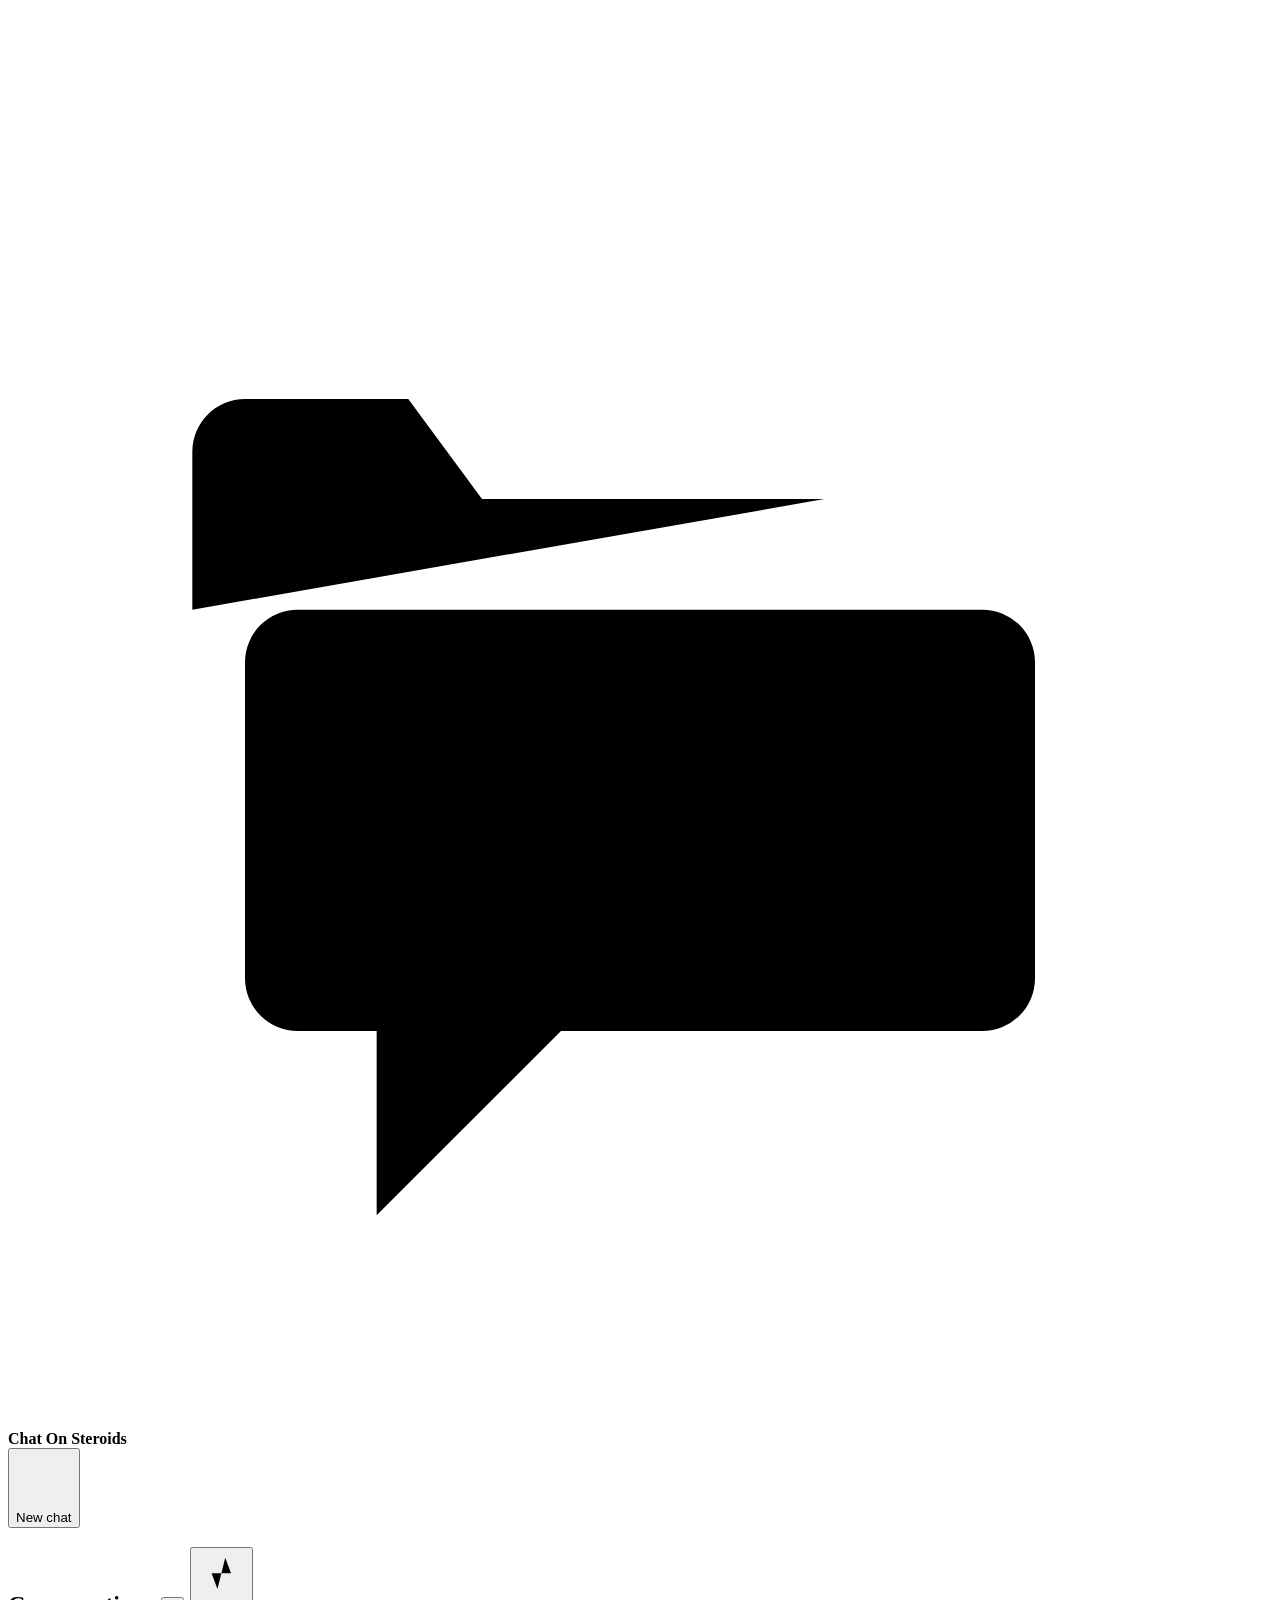
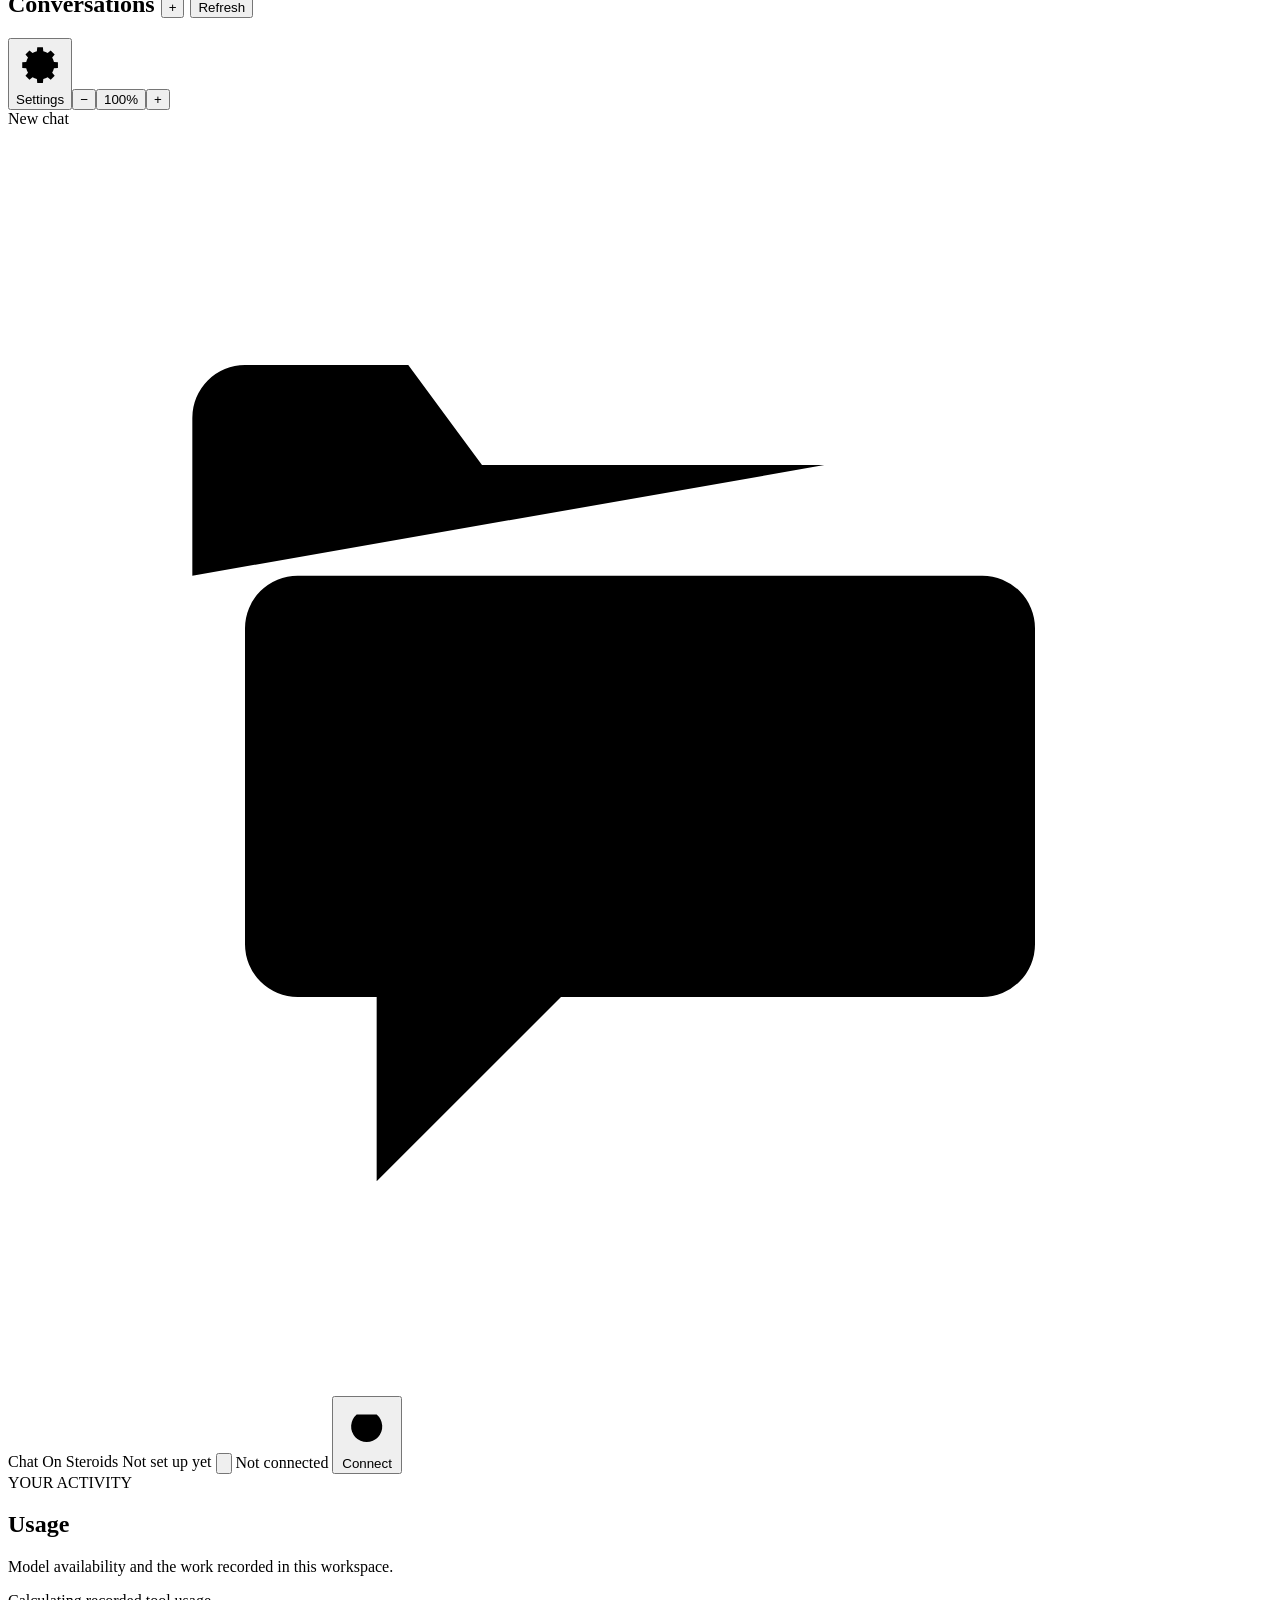
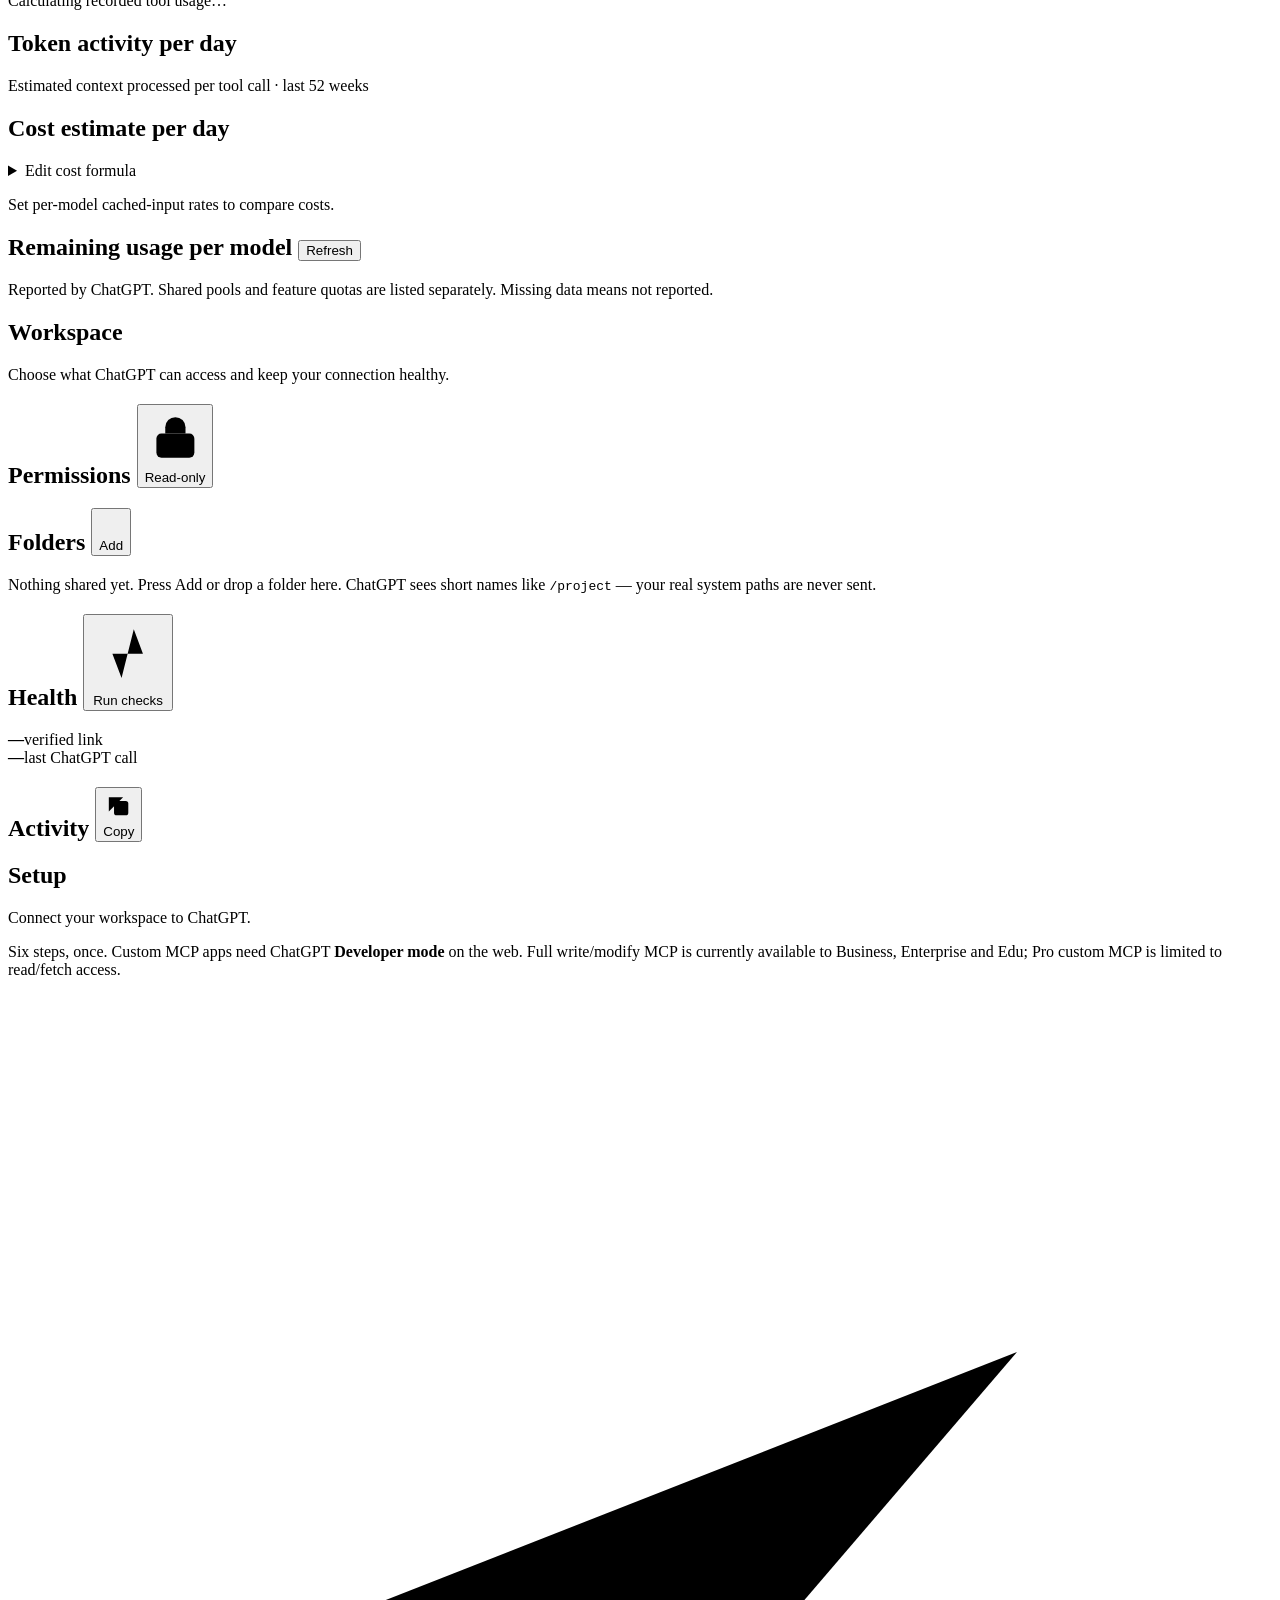
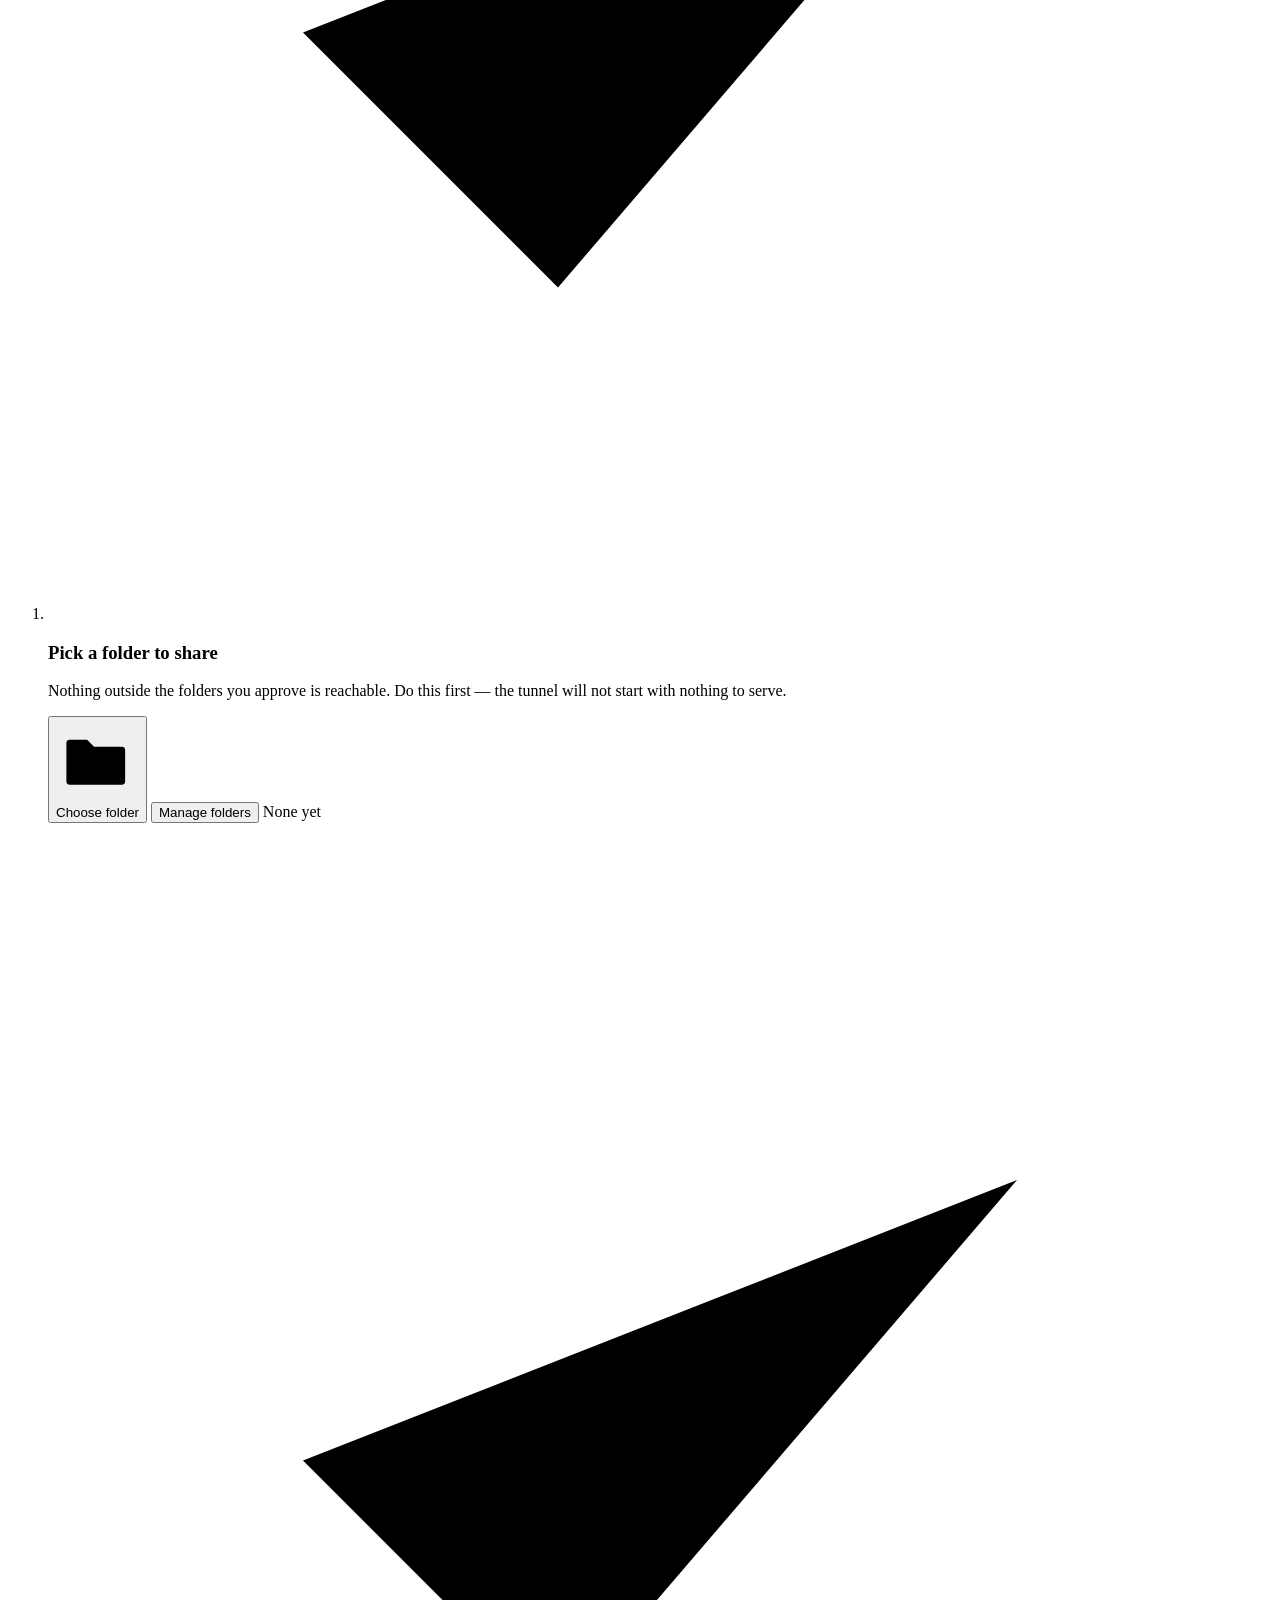
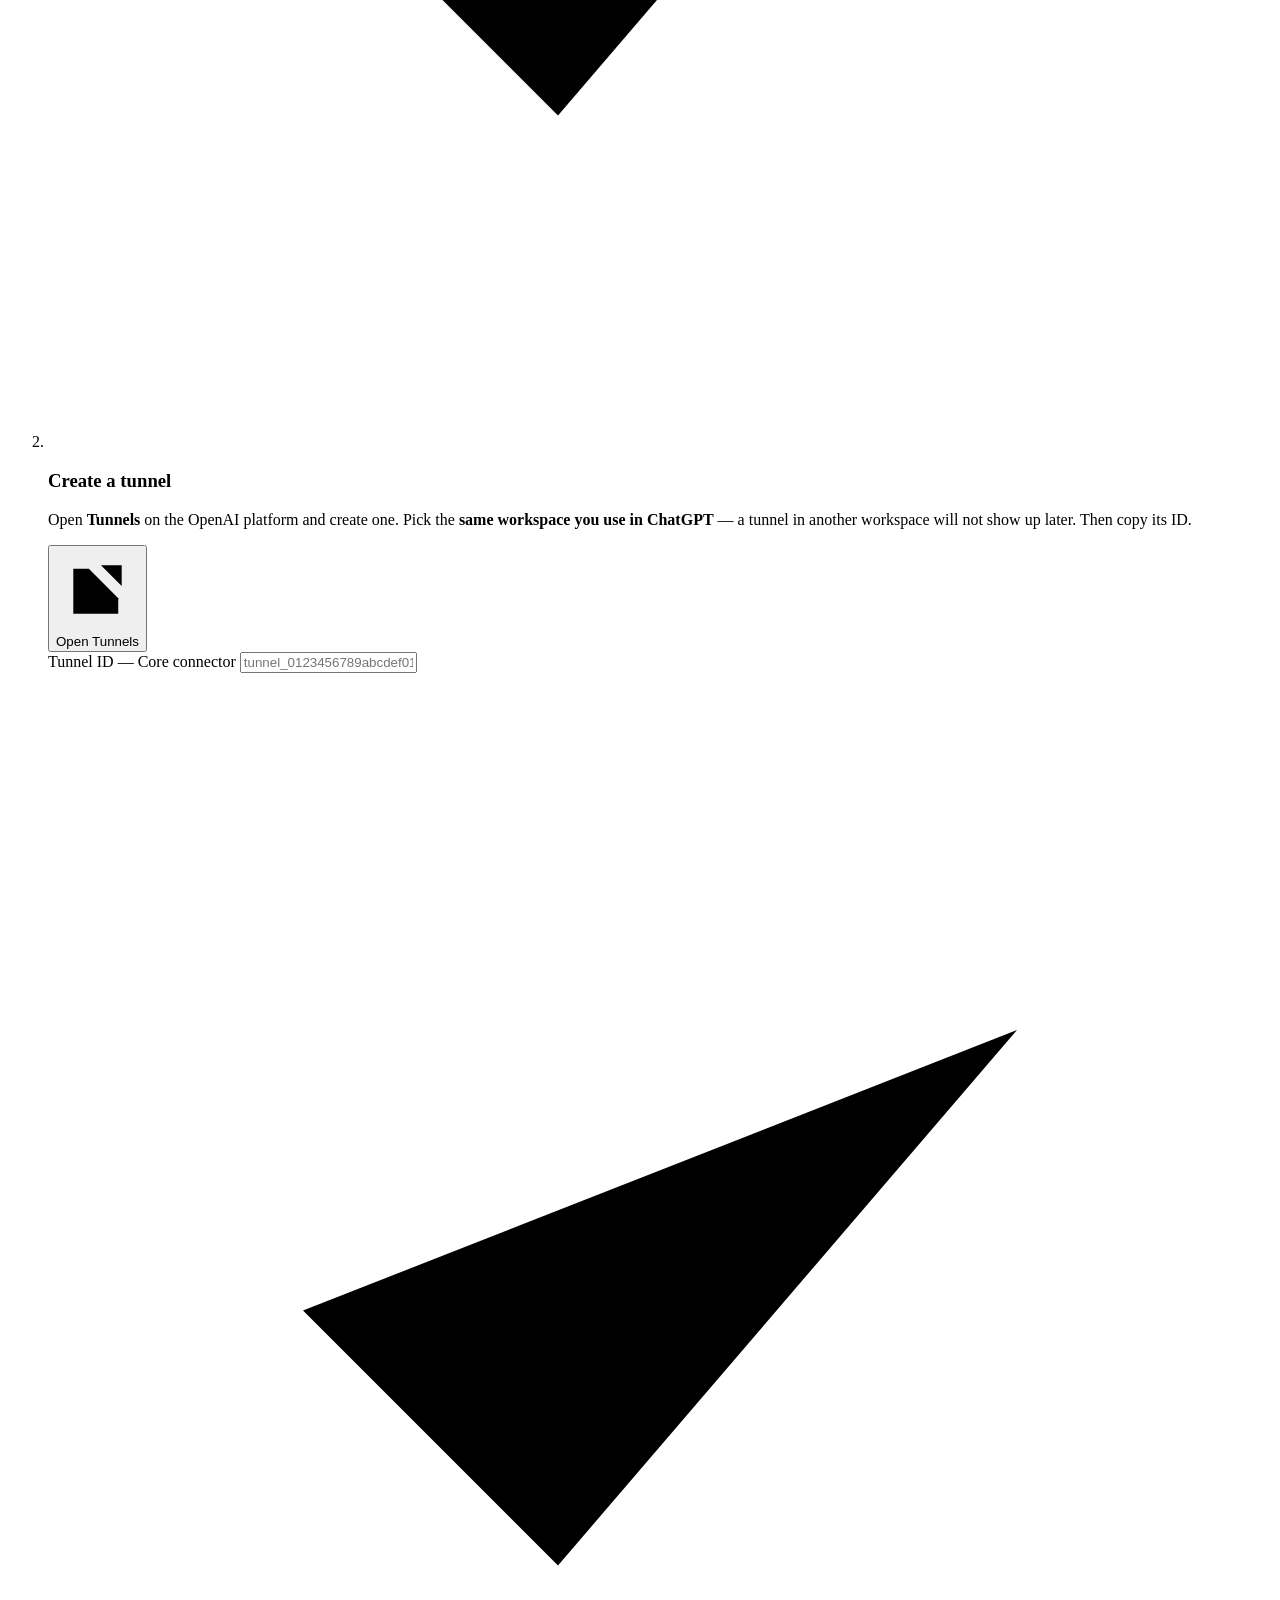
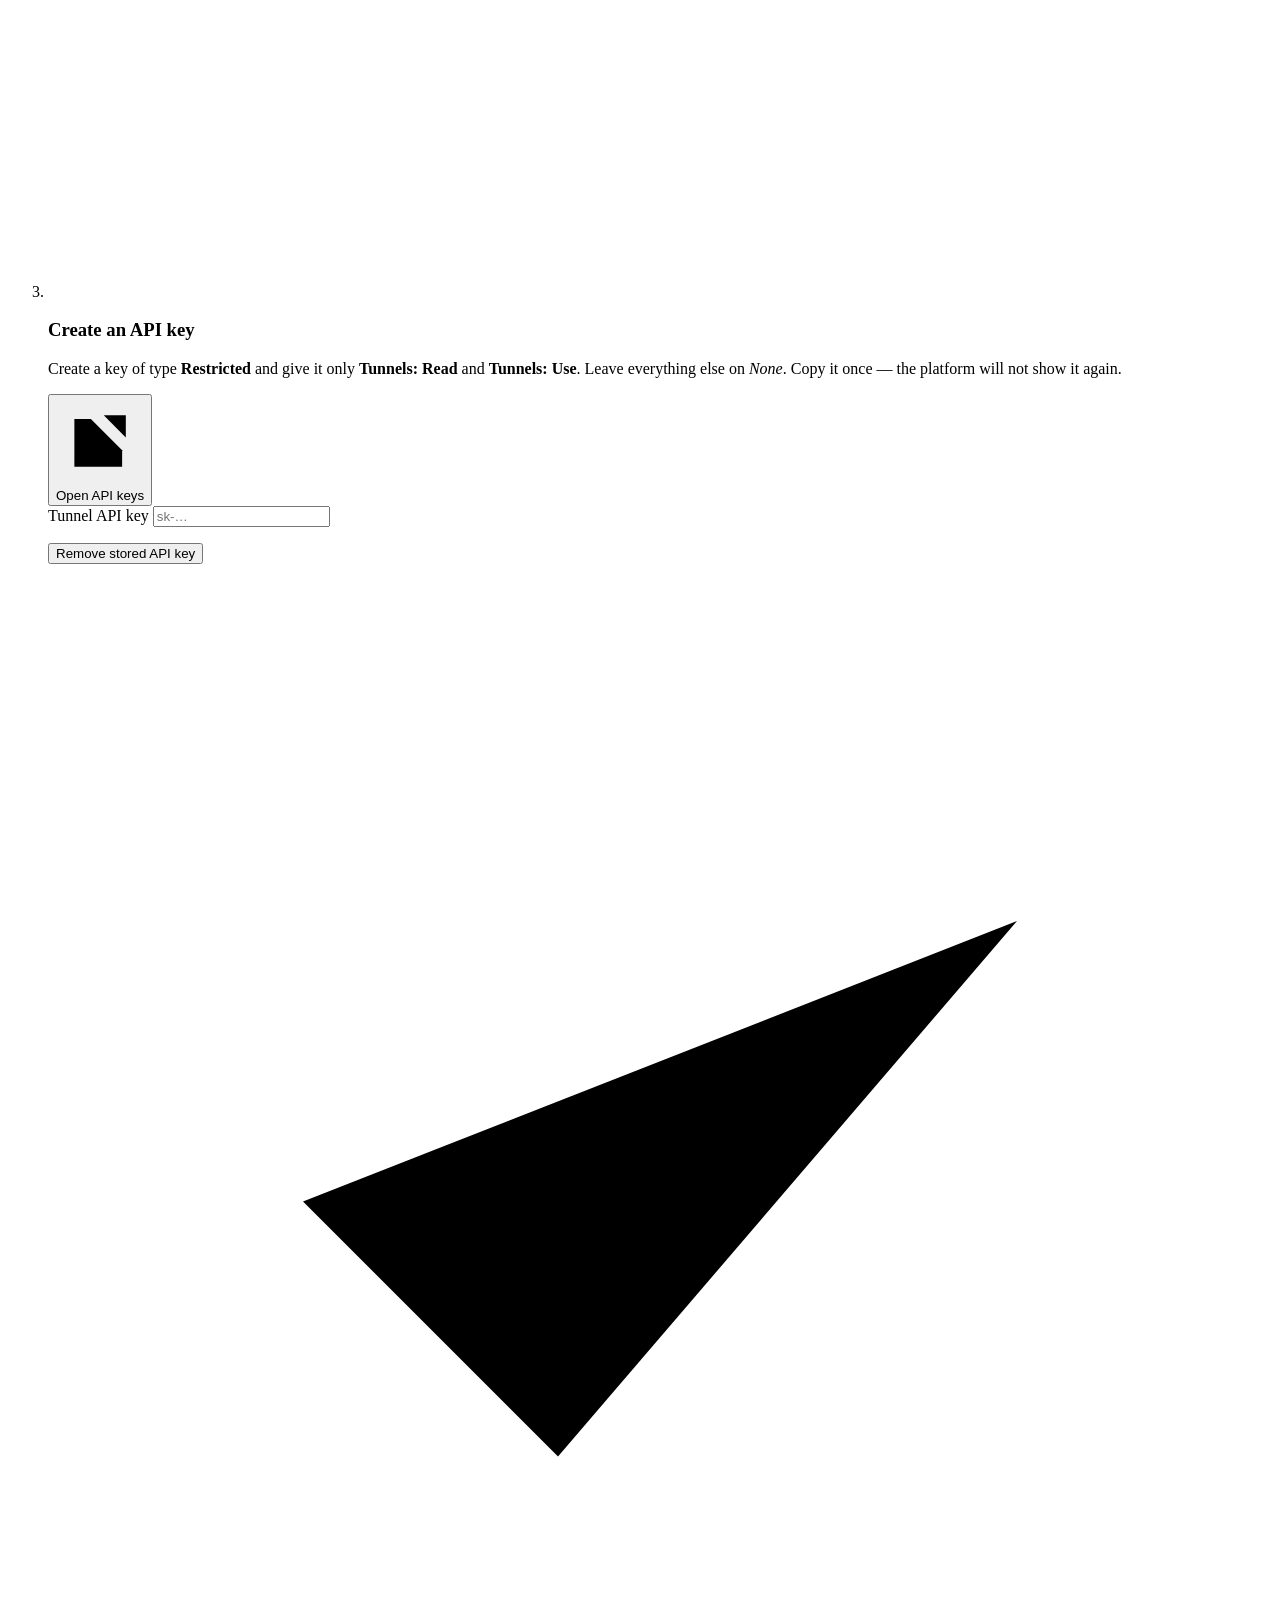
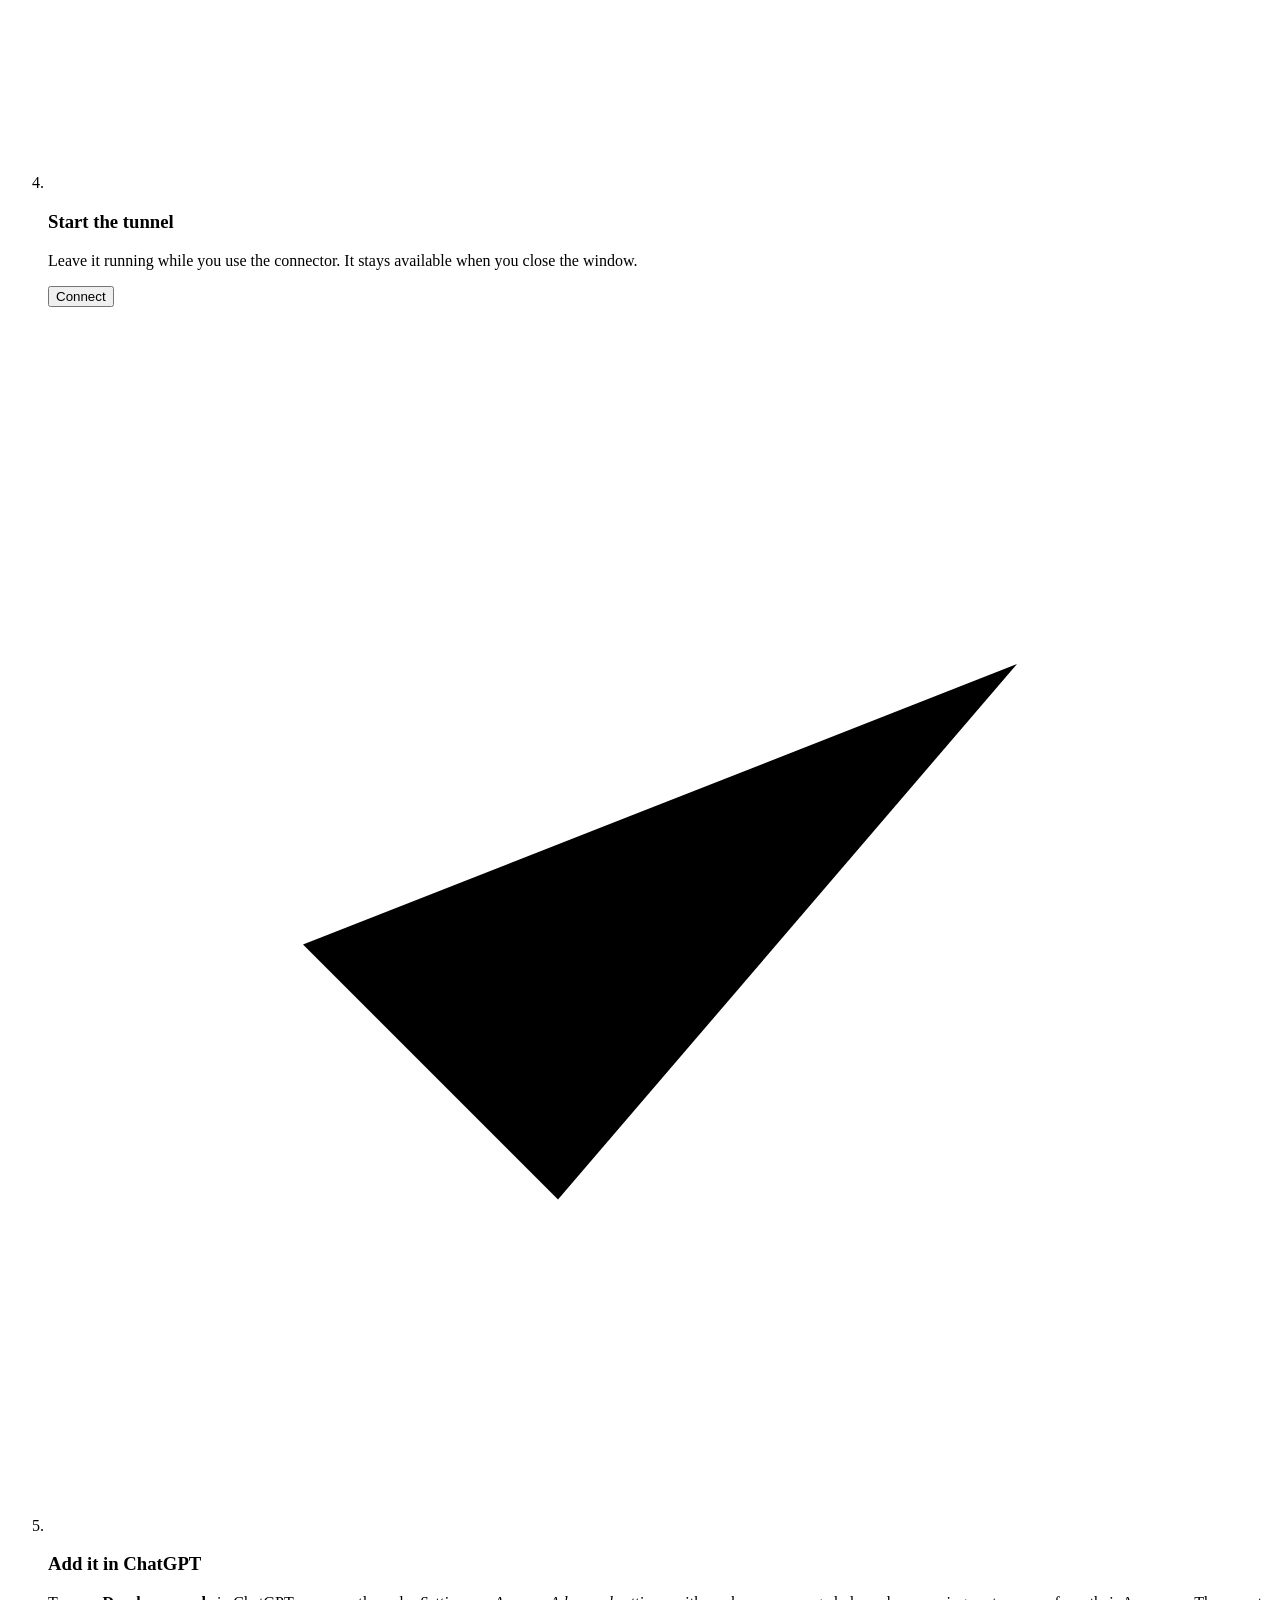
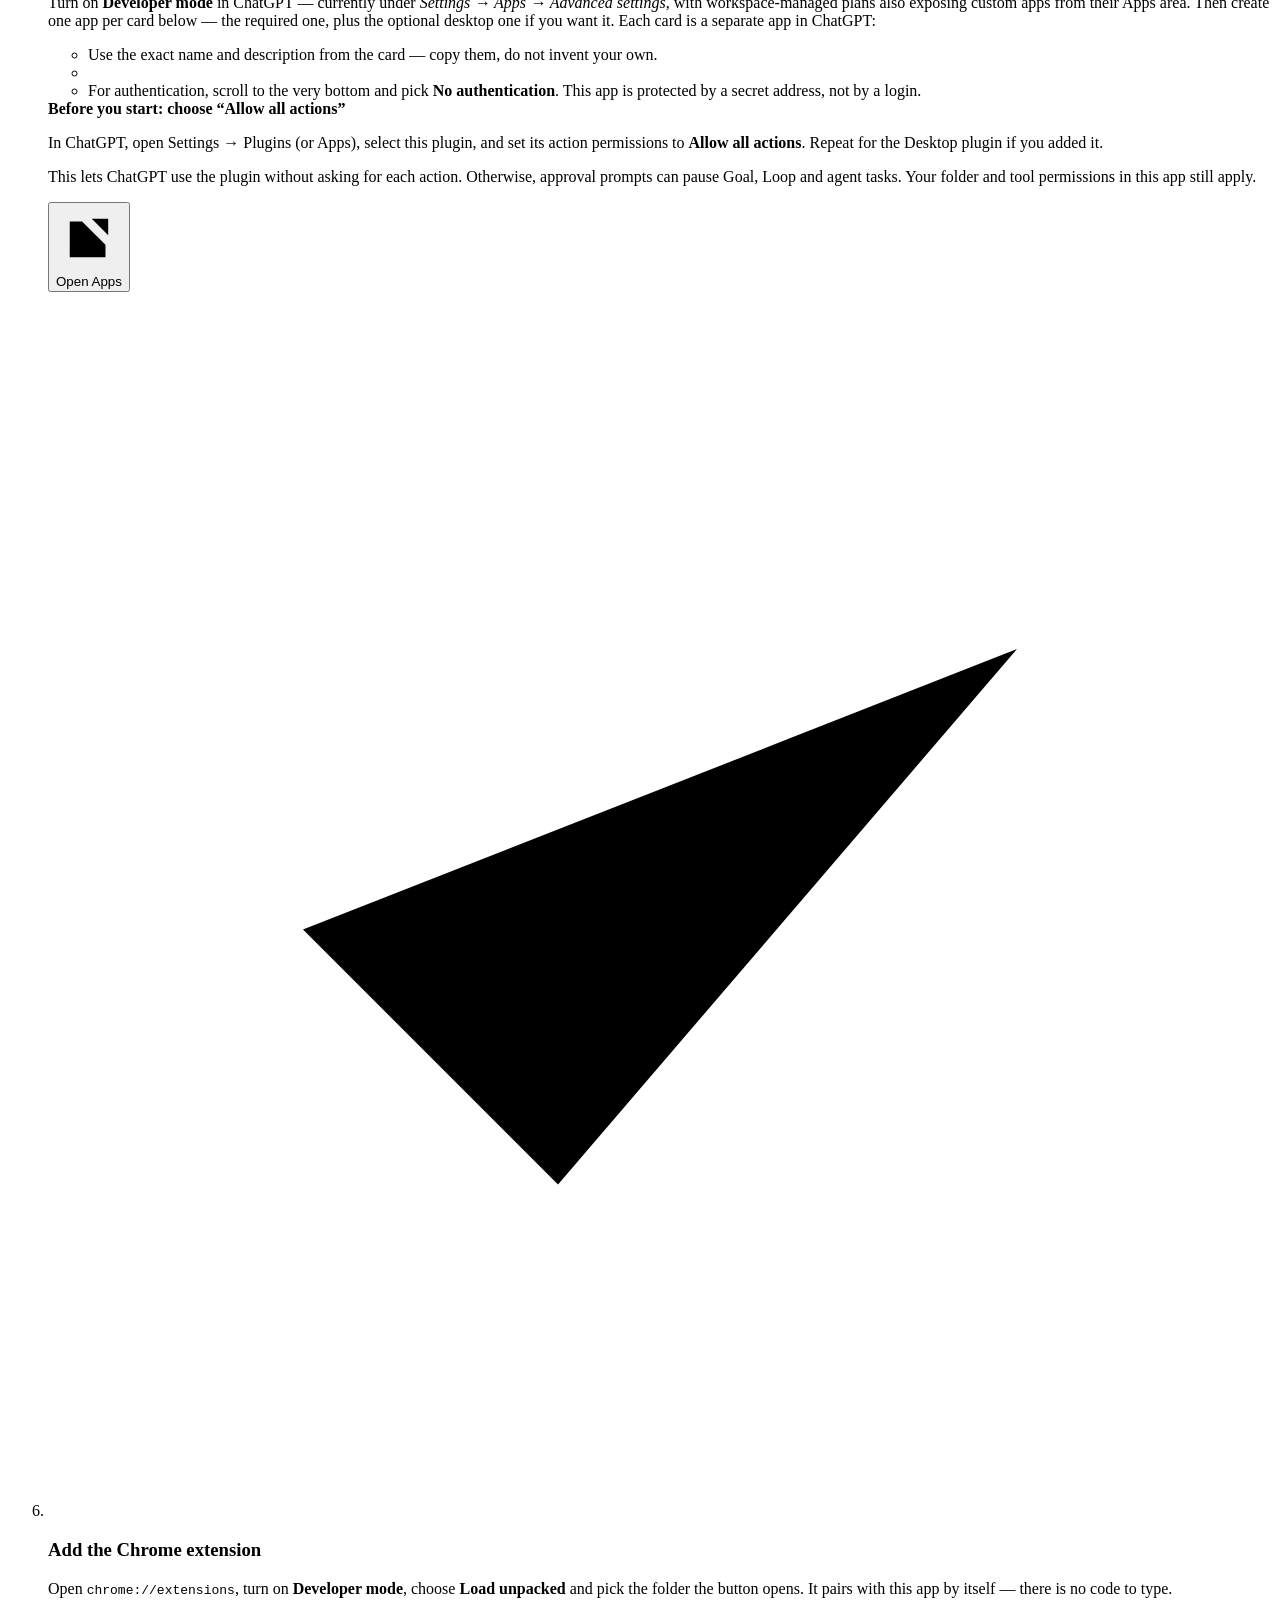
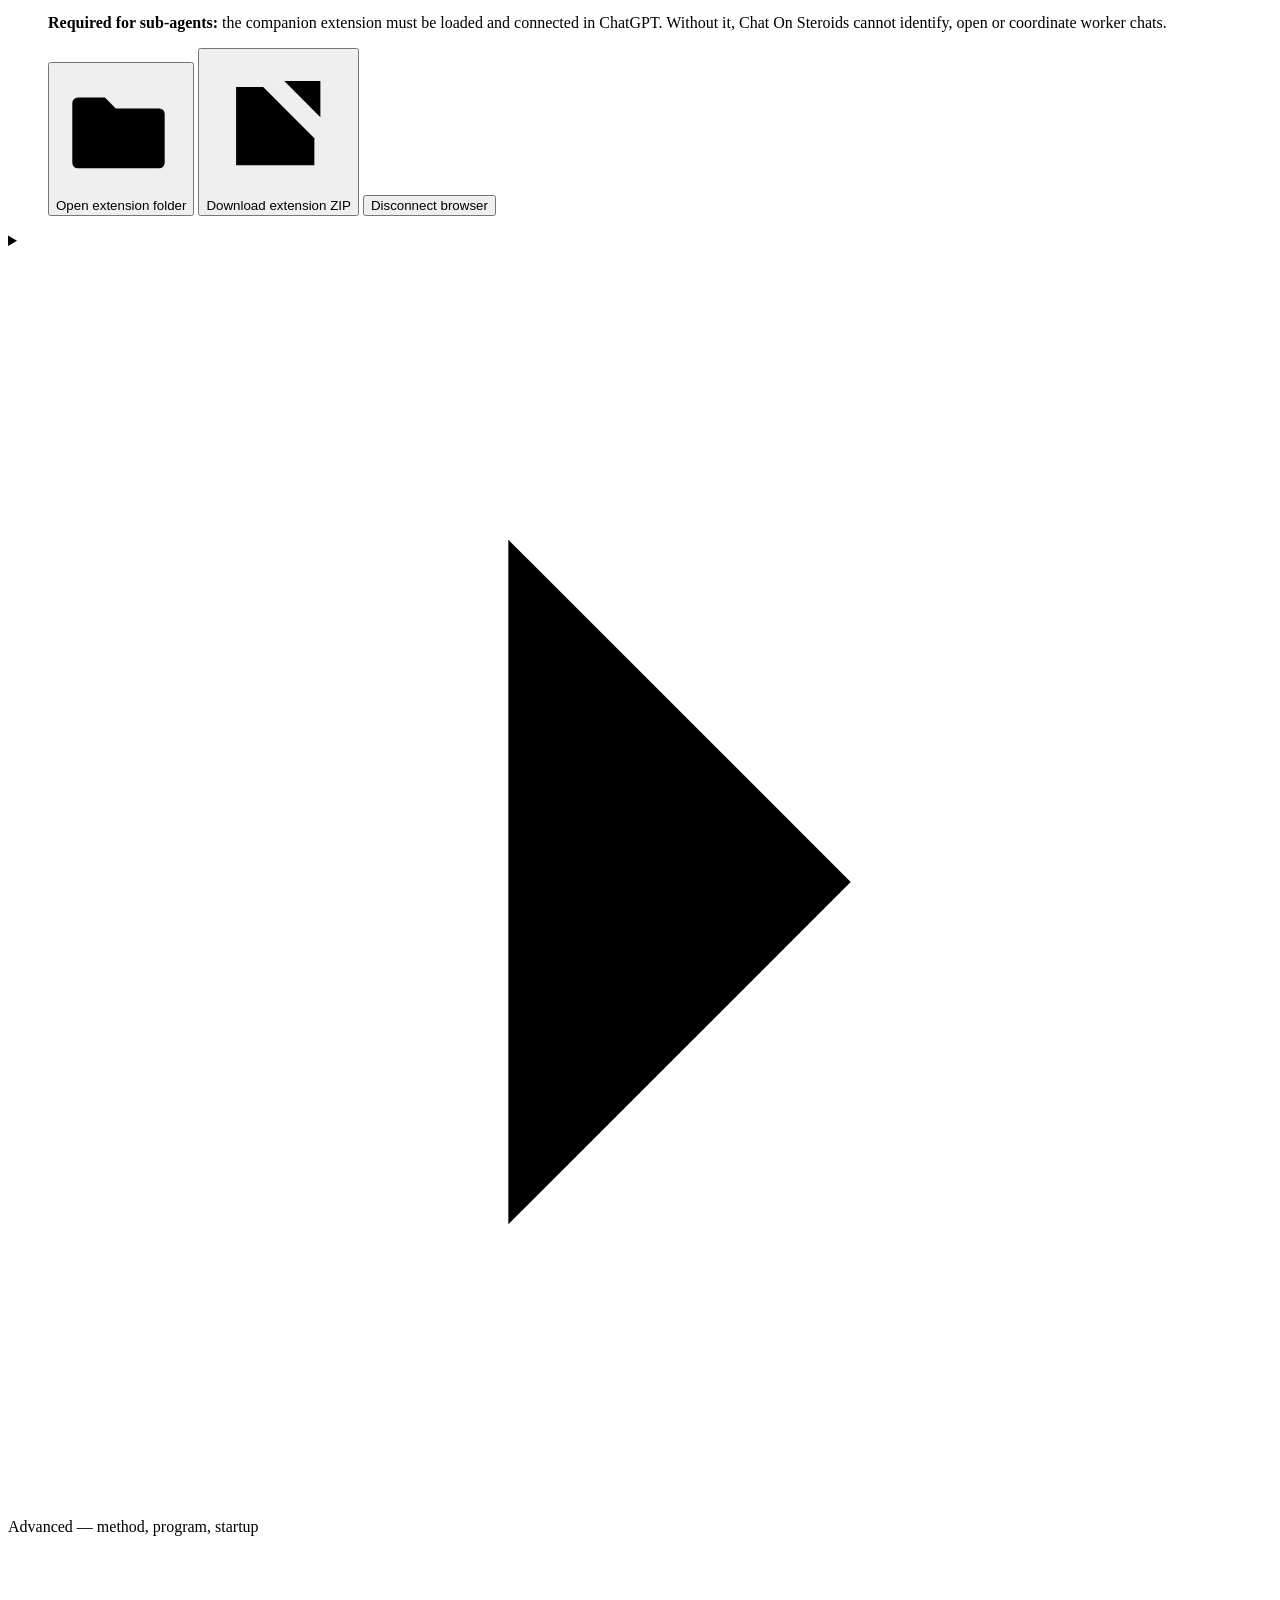
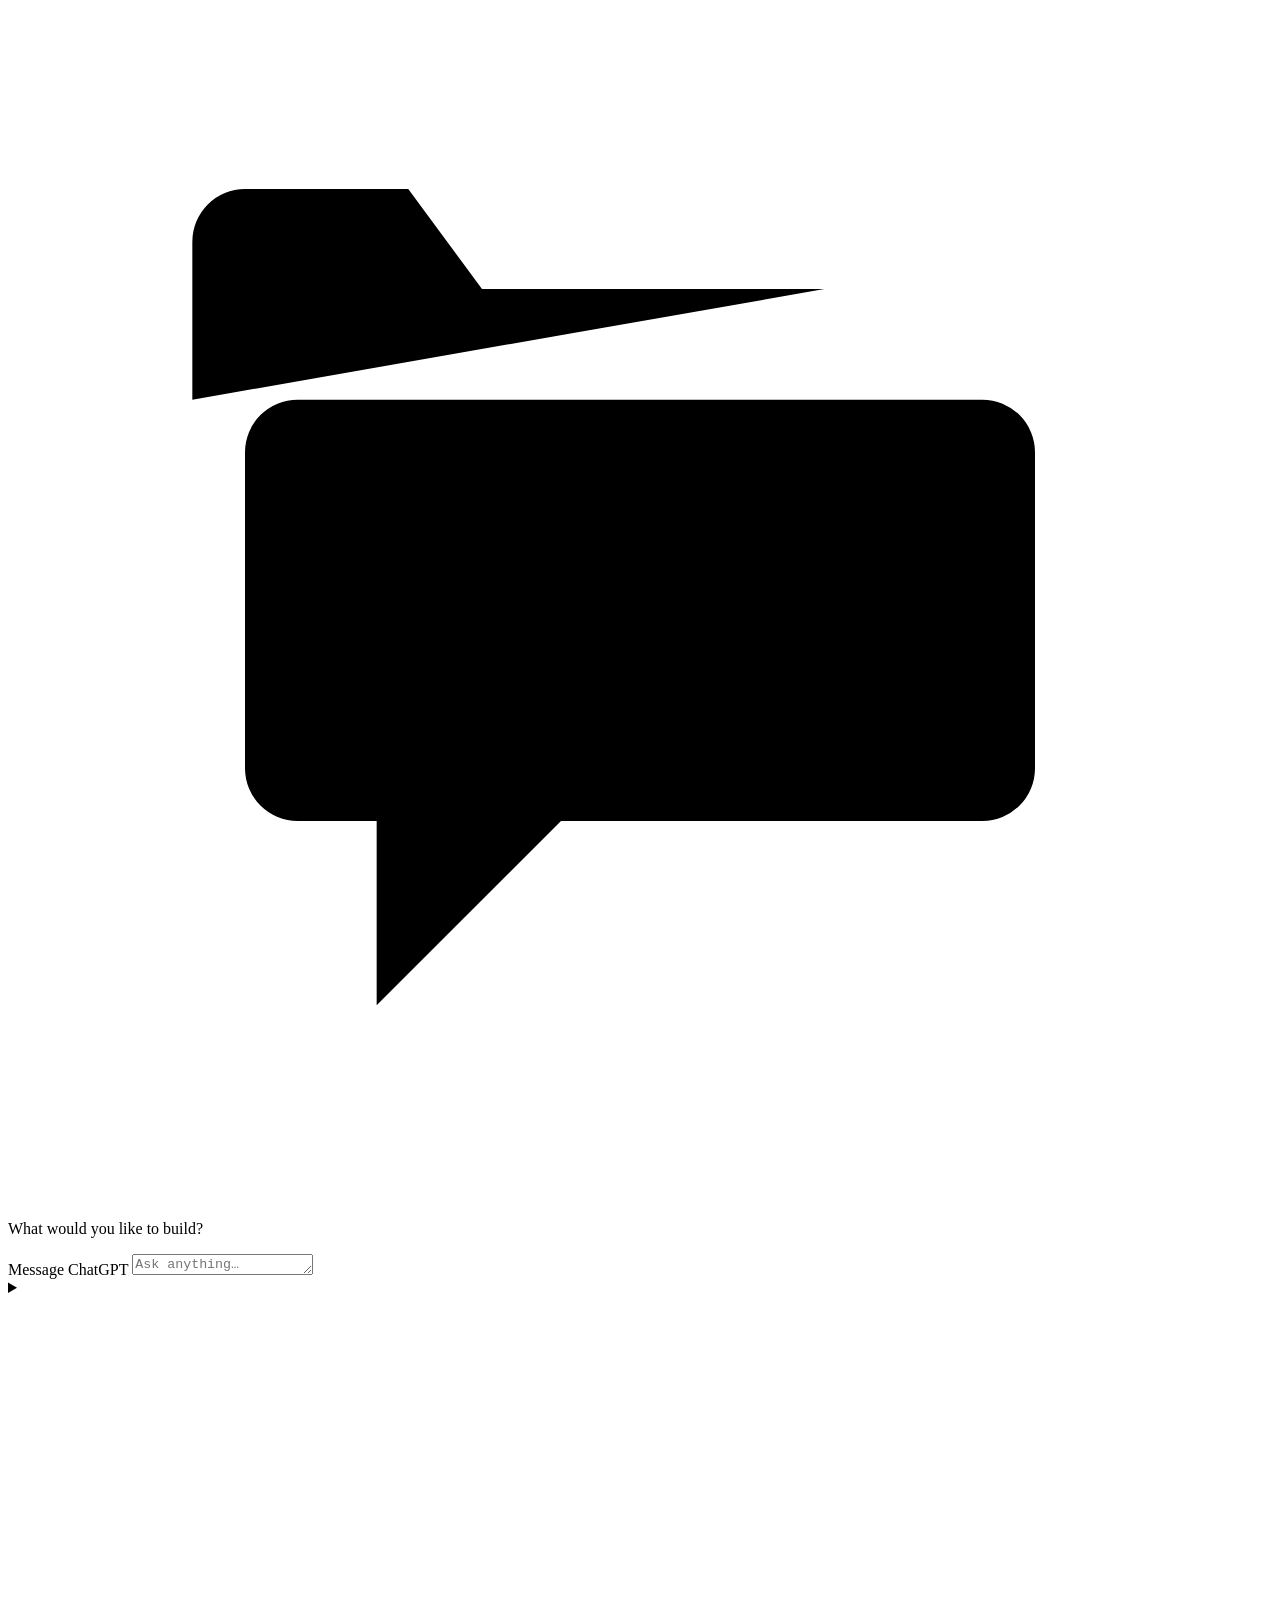
==== src/renderer/index.html @ 5cf9d6f5 "Fix account model discovery and browser tab ownership" ====
<!doctype html>
<html lang="en" data-theme="dark">
  <head>
    <meta charset="utf-8" />
    <title>Chat On Steroids</title>
    <link rel="stylesheet" href="./styles.css" />
  </head>
  <body>
    <!-- Icon sprite. Inline so there is no request and no font, and every glyph
         inherits currentColor. Stroke-based on a 24 grid; every <use> carries a
         viewBox or the browser shows the top-left corner of that grid. -->
    <svg class="sprite" aria-hidden="true">
      <defs>
        <!-- The product mark: the same folder-behind-a-message shape as the app and
             extension icons (scripts/make-icon.mjs), drawn in stroke for this grid. -->
        <g id="i-mark">
          <path d="M3.5 8.5V5.5a1 1 0 0 1 1-1h3.1L9 6.4h6.5" />
          <path
            d="M5.5 8.5h13a1 1 0 0 1 1 1v6a1 1 0 0 1-1 1h-8L7 20v-3.5H5.5a1 1 0 0 1-1-1v-6a1 1 0 0 1 1-1Z"
          />
        </g>
        <g id="i-bolt"><path d="M13 2 4 14h7l-1 8 9-12h-7l1-8Z" /></g>
        <g id="i-home"><path d="M4 11 12 4l8 7v8a1 1 0 0 1-1 1h-4v-6H9v6H5a1 1 0 0 1-1-1Z" /></g>
        <g id="i-steps"><path d="M8 6h12M8 12h12M8 18h12M4 6h.01M4 12h.01M4 18h.01" /></g>
        <g id="i-pulse"><path d="M3 12h4l3 8 4-16 3 8h4" /></g>
        <g id="i-folder"><path d="M3 7a1 1 0 0 1 1-1h5l2 2h8a1 1 0 0 1 1 1v9a1 1 0 0 1-1 1H4a1 1 0 0 1-1-1Z" /></g>
        <g id="i-image"><rect x="3" y="3" width="18" height="18" rx="3"/><circle cx="8" cy="8" r="1.5"/><path d="m4 17 5-5 4 4 3-3 4 4"/></g>
        <g id="i-plus"><path d="M12 5v14M5 12h14" /></g>
        <g id="i-eye">
          <path d="M2.5 12S6 5.5 12 5.5 21.5 12 21.5 12 18 18.5 12 18.5 2.5 12 2.5 12Z" />
          <circle cx="12" cy="12" r="3" />
        </g>
        <g id="i-pencil"><path d="M4 20h4L20 8l-4-4L4 16Z" /><path d="M14 6l4 4" /></g>
        <g id="i-monitor">
          <rect x="3" y="4" width="18" height="12" rx="1.5" /><path d="M9 20h6M12 16v4" />
        </g>
        <g id="i-globe"><circle cx="12" cy="12" r="9" /><ellipse cx="12" cy="12" rx="4" ry="9" /><path d="M3 12h18M5 7h14M5 17h14" /></g>
        <g id="i-terminal">
          <rect x="3" y="4" width="18" height="16" rx="2" /><path d="M7 9l3 3-3 3M13 15h4" />
        </g>
        <g id="i-power"><path d="M12 4v8" /><path d="M7.5 7a7 7 0 1 0 9 0" /></g>
        <g id="i-lock">
          <rect x="4.5" y="10.5" width="15" height="9.5" rx="2" /><path d="M8 10.5V8a4 4 0 0 1 8 0v2.5" />
        </g>
        <g id="i-copy"><rect x="8.5" y="8.5" width="11" height="11" rx="2" /><path d="M15.5 5.5h-11v11" /></g>
        <g id="i-retry"><path d="M4 10a8 8 0 1 1 1 8M4 4v6h6" /></g>
        <g id="i-check"><path d="M5 12.5 10 17.5 19 7" /></g>
        <g id="i-clock"><circle cx="12" cy="12" r="8" /><path d="M12 7v5l3 2" /></g>
        <g id="i-chev"><path d="M9.5 5.5 16 12l-6.5 6.5" /></g>
        <g id="i-out"><path d="M13 5h6v6" /><path d="M19 5 11 13" /><path d="M18 14.5V19H5V6h4.5" /></g>
        <g id="i-trash">
          <path d="M4.5 7h15M9.5 7V4.5h5V7M6.5 7l1 12.5h9L17.5 7" />
        </g>
        <g id="i-x"><path d="M6 6l12 12M18 6 6 18" /></g>
        <g id="i-ban"><circle cx="12" cy="12" r="8" /><path d="M6.3 6.3 17.7 17.7" /></g>
        <g id="i-play"><path d="M8 5.5 18.5 12 8 18.5Z" /></g>
        <g id="i-key"><circle cx="8" cy="12" r="3.5" /><path d="M11.5 12H20M17 12v3M20 12v2.5" /></g>
        <g id="i-sun">
          <circle cx="12" cy="12" r="4" />
          <path d="M12 2.5v2M12 19.5v2M2.5 12h2M19.5 12h2M5.2 5.2l1.4 1.4M17.4 17.4l1.4 1.4M18.8 5.2l-1.4 1.4M6.6 17.4l-1.4 1.4" />
        </g>
        <g id="i-moon"><path d="M20 14.5A8 8 0 0 1 9.5 4a8 8 0 1 0 10.5 10.5Z" /></g>
        <g id="i-chat">
          <path d="M4 5.5h16a1 1 0 0 1 1 1v8.5a1 1 0 0 1-1 1h-8.5L7 19.5V16H4a1 1 0 0 1-1-1V6.5a1 1 0 0 1 1-1Z" />
        </g>
        <g id="i-search"><circle cx="11" cy="11" r="6" /><path d="M15.4 15.4 20 20" /></g>
        <g id="i-gear">
          <circle cx="12" cy="12" r="3" />
          <polygon points="18.560,9.283 18.918,10.403 20.889,10.592 20.889,13.408 18.918,13.597 18.560,14.717 18.021,15.762 19.281,17.290 17.290,19.281 15.762,18.021 14.717,18.560 13.597,18.918 13.408,20.889 10.592,20.889 10.403,18.918 9.283,18.560 8.238,18.021 6.710,19.281 4.719,17.290 5.979,15.762 5.440,14.717 5.082,13.597 3.111,13.408 3.111,10.592 5.082,10.403 5.440,9.283 5.979,8.238 4.719,6.710 6.710,4.719 8.238,5.979 9.283,5.440 10.403,5.082 10.592,3.111 13.408,3.111 13.597,5.082 14.717,5.440 15.762,5.979 17.290,4.719 19.281,6.710 18.021,8.238" />
        </g>
      </defs>
    </svg>

    <div class="app" data-screen="chat">
      <aside class="sidebar">
        <button class="btn" id="backToChat" type="button" hidden>← Back to chat</button>
        <div class="sidebar-brand"><span class="mark"><svg class="ico" viewBox="0 0 24 24"><use href="#i-mark" /></svg></span><strong>Chat On Steroids</strong></div>
        <button class="btn new-chat" id="newChat" type="button"><svg class="ico" viewBox="0 0 24 24"><use href="#i-plus" /></svg>New chat</button>
      <nav id="tabs" aria-label="Settings navigation" hidden>
        <button class="is-sel" data-tab="home" type="button">
          <svg class="ico" viewBox="0 0 24 24"><use href="#i-home" /></svg>Workspace
        </button>
        <button data-tab="usage" type="button"><svg class="ico" viewBox="0 0 24 24"><use href="#i-pulse" /></svg>Usage</button>
<button data-tab="setup" type="button">
          <svg class="ico" viewBox="0 0 24 24"><use href="#i-steps" /></svg>Setup
          <span class="badge" id="setupBadge" hidden></span>
        </button>
        <button data-tab="settings" type="button">
          <svg class="ico" viewBox="0 0 24 24"><use href="#i-chat" /></svg>Agents &amp; automation
        </button>
        <button data-tab="activity" type="button">
          <svg class="ico" viewBox="0 0 24 24"><use href="#i-pulse" /></svg>Activity
        </button>
      </nav>          <section class="sidebar-sessions">
            <h2>
              Conversations
              <span class="acts">
                <button class="btn project-add" id="addProject" type="button" title="Add a project folder" aria-label="Add a project folder">+</button>
                <button class="btn" id="chatRefresh" type="button">
                  <svg class="ico" viewBox="0 0 24 24"><use href="#i-pulse" /></svg>Refresh
                </button>
              </span>
            </h2>
            <div class="scroll">
              <div id="sessionList"></div>
              <p class="empty" id="sessionsEmpty" hidden>
                Nothing recorded yet. Turn on recording in Settings, pair the Chrome extension,
                and this fills up as you work in ChatGPT.
              </p>
            </div>
            <p class="foot" id="sessionsFoot"></p>
          </section>

        <div class="sidebar-bottom"><button class="btn" id="workspaceSettings" type="button"><svg class="ico" viewBox="0 0 24 24"><use href="#i-gear" /></svg>Settings</button><span class="zoom-controls"><button class="btn" id="zoomOut" type="button" aria-label="Zoom out">−</button><button class="btn" id="zoomReset" type="button" title="Reset zoom">100%</button><button class="btn" id="zoomIn" type="button" aria-label="Zoom in">+</button></span></div>
      </aside>
      <!-- ------------------------------------------------------------ header -->
      <header>
        <span id="chatTitle">New chat</span>
        <span class="mark"><svg class="ico" viewBox="0 0 24 24"><use href="#i-mark" /></svg></span>
        <span class="title">
          Chat On Steroids
          <span id="headerSub">Not set up yet</span>
        </span>
        <span class="state">
          <button class="btn btn-icon" id="themeBtn" type="button" title="Switch to dark mode">
            <svg class="ico" viewBox="0 0 24 24"><use href="#i-moon" id="themeIcon" /></svg>
          </button>
          <!-- Only ever visible with a downloaded, digest-checked update waiting. This app
               lives in the tray and is closed to it, so "installs the next time you start it"
               can mean days. This is the press that means now. -->
          <button class="btn btn-install" id="installUpdate" type="button" hidden>
            <svg class="ico" viewBox="0 0 24 24"><use href="#i-bolt" /></svg>
            <span>Install update</span>
          </button>
          <span class="live" id="live">
            <span class="dot"></span>
            <span id="liveState">Not connected</span>
            <em id="liveNote"></em>
          </span>
          <button class="power off" id="connectBtn" type="button">
            <svg class="ico" viewBox="0 0 24 24"><use href="#i-power" /></svg>
            <span id="connectLabel">Connect</span>
          </button>
        </span>
      </header>

      <!-- Everything this app knows about being out of date, in one line. Painted from
           state.update plus the extension version the bridge already reports; see
           src/main/update.ts. Hidden whenever there is nothing to say. -->
      <div class="notice" id="updateNotice" hidden>
        <svg class="ico" viewBox="0 0 24 24"><use href="#i-bolt" /></svg>
        <span id="updateText"></span>
        <button class="btn btn-quiet" id="updateGet" type="button" hidden>Get it</button>
        <button class="btn btn-quiet" id="updateInstall" type="button" hidden>Install now</button>
      </div>

      <main>
        <section class="panel usage-panel" data-panel="usage">
          <div class="settings-heading"><span class="eyebrow">YOUR ACTIVITY</span><h1>Usage</h1><p>Model availability and the work recorded in this workspace.</p></div>
          <p class="muted usage-status" id="usageStatus" role="status">Calculating recorded tool usage…</p><div class="usage-summary" id="usageSummary"></div>
          <section class="usage-section"><h2>Token activity per day</h2><div id="usageHeatmap" class="usage-heatmap"></div><p class="muted">Estimated context processed per tool call · last 52 weeks</p></section>
          <section class="usage-section"><h2>Cost estimate per day</h2>
            <details id="usageFormulaDetails"><summary>Edit cost formula</summary>
            <p id="usageFormula" class="muted"></p>
            <p class="muted">Automatic baselines use Standard short-context cached-input prices, checked 5 September 2026: <a href="https://developers.openai.com/api/docs/models/gpt-5.6-sol" target="_blank" rel="noopener noreferrer">GPT-5.6 Sol</a>, <a href="https://developers.openai.com/api/docs/models/gpt-6-astra" target="_blank" rel="noopener noreferrer">GPT-6 Astra</a>, <a href="https://developers.openai.com/api/docs/models/gpt-5.5" target="_blank" rel="noopener noreferrer">GPT-5.5</a>. These are editable cost comparisons, not actual bills.</p>
            <label class="setting"><span class="setting-text"><b>Context times unique tool calls, divided by</b><em>Changes estimated tokens and costs.</em></span><input id="usageDivisor" aria-label="Usage token divisor" type="number" min="0.01" step="0.01" value="2" /></label>
            <label class="setting"><span class="setting-text"><b>Cached-input cost multiplier</b><em>Applied after each model's cached-input rate.</em></span><input id="usageMultiplier" aria-label="Cached-input cost multiplier" type="number" min="0" step="0.01" value="1.2" /></label>
            <div id="usageRates"></div></details>
            <p id="usageCost" class="muted">Set per-model cached-input rates to compare costs.</p><div id="usageDays"></div>
          </section>
          <section class="usage-section"><h2>Remaining usage per model <button class="btn" id="refreshUsage" type="button">Refresh</button></h2><p class="muted">Reported by ChatGPT. Shared pools and feature quotas are listed separately. Missing data means not reported.</p><div id="modelUsage"></div></section>
        </section>
        <!-- ============================================================ Home -->
        <section class="panel" data-panel="home">
          <div class="settings-heading"><h1>Workspace</h1><p>Choose what ChatGPT can access and keep your connection healthy.</p></div>
          <div class="top">
            <!-- ------------------------------------------------- permissions -->
            <section class="card">
              <h2>
                Permissions
                <span class="acts">
                  <button class="btn" id="readOnlyBtn" type="button">
                    <svg class="ico" viewBox="0 0 24 24"><use href="#i-lock" /></svg>Read-only
                  </button>
                </span>
              </h2>
              <div class="scroll">
                <div id="groups"></div>
                <div class="desktop-access" id="desktopAccess" hidden>
                  <strong id="desktopAccessTitle">Desktop access needs attention</strong>
                  <p id="desktopAccessDetail"></p>
                  <button class="btn btn-solid" id="requestDesktopAccessibility" type="button">Request Accessibility</button>
                  <button
                    class="btn"
                    id="openDesktopScreen"
                    type="button"
                    data-link="x-apple.systempreferences:com.apple.preference.security?Privacy_ScreenCapture"
                  >Open Screen Recording settings</button>
                  <button
                    class="btn"
                    id="openDesktopAccessibility"
                    type="button"
                    data-link="x-apple.systempreferences:com.apple.preference.security?Privacy_Accessibility"
                  >Open Accessibility settings</button>
                </div>
              </div>
            </section>

            <!-- ----------------------------------------------------- folders -->
            <section class="card" id="foldersCard">
              <h2>
                Folders
                <span class="acts">
                  <button class="btn" id="addFolder" type="button">
                    <svg class="ico" viewBox="0 0 24 24"><use href="#i-plus" /></svg>Add
                  </button>
                </span>
              </h2>
              <div class="scroll">
                <div id="rootList"></div>
                <p class="empty" id="rootsEmpty">
                  Nothing shared yet. Press Add or drop a folder here. ChatGPT sees short names
                  like <code>/project</code> — your real system paths are never sent.
                </p>
              </div>
            </section>

            <!-- ------------------------------------------------------ health -->
            <section class="card">
              <h2>
                Health
                <span class="acts">
                  <button class="btn" id="runChecks" type="button">
                    <svg class="ico" viewBox="0 0 24 24"><use href="#i-pulse" /></svg>
                    <span id="runChecksLabel">Run checks</span>
                  </button>
                </span>
              </h2>
              <div class="scroll">
                <div class="big">
                  <div><b id="bigHandshake">—</b><span>verified link</span></div>
                  <div><b id="bigRequest">—</b><span>last ChatGPT call</span></div>
                </div>
                <div class="facts" id="facts"></div>
                <div class="checks" id="checksBox" hidden>
                  <div class="checks-head">
                    <strong id="checksSummary"></strong>
                    <button class="btn btn-quiet" id="closeChecks" type="button">
                      <svg class="ico" viewBox="0 0 24 24"><use href="#i-x" /></svg>
                    </button>
                  </div>
                  <ul id="checkList"></ul>
                </div>
              </div>
            </section>
          </div>

          <!-- ---------------------------------------------------- activity -->
          <section class="card">
            <h2>
              Activity
              <span class="acts">
                <span class="problems" id="homeProblems" hidden></span>
                <button class="btn" id="copyLog" type="button">
                  <svg class="ico" viewBox="0 0 24 24"><use href="#i-copy" /></svg>Copy
                </button>
              </span>
            </h2>
            <div class="scroll feed" id="homeFeed"></div>
          </section>
        </section>

        <!-- =========================================================== Setup -->
        <section class="panel scroll" data-panel="setup">
          <div class="sheet">
            <div class="settings-heading"><h1>Setup</h1><p>Connect your workspace to ChatGPT.</p></div>
            <div class="lede">
              <p>
                Six steps, once. Custom MCP apps need ChatGPT <strong>Developer mode</strong> on the
                web. Full write/modify MCP is currently available to Business, Enterprise and Edu;
                Pro custom MCP is limited to read/fetch access.
              </p>
              <button class="btn" id="wizExpand" type="button" hidden>Show all steps</button>
            </div>

            <ol class="wizard" id="wizard">
              <!-- 1 -->
              <li class="step" data-step="folder">
                <div class="step-mark">
                  <svg class="ico tick" viewBox="0 0 24 24"><use href="#i-check" /></svg>
                </div>
                <div class="step-body">
                  <h3>Pick a folder to share</h3>
                  <p>
                    Nothing outside the folders you approve is reachable. Do this first — the tunnel
                    will not start with nothing to serve.
                  </p>
                  <div class="step-actions">
                    <button class="btn btn-solid" id="wizAddFolder" type="button">
                      <svg class="ico" viewBox="0 0 24 24"><use href="#i-folder" /></svg>Choose folder
                    </button>
                    <button class="btn" id="wizManageFolders" type="button">Manage folders</button>
                    <span class="chosen" id="wizFolders">None yet</span>
                  </div>
                </div>
              </li>

              <!-- 2 -->
              <li class="step" data-step="tunnel">
                <div class="step-mark">
                  <svg class="ico tick" viewBox="0 0 24 24"><use href="#i-check" /></svg>
                </div>
                <div class="step-body">
                  <h3>Create a tunnel</h3>
                  <p>
                    Open <strong>Tunnels</strong> on the OpenAI platform and create one. Pick the
                    <strong>same workspace you use in ChatGPT</strong> — a tunnel in another
                    workspace will not show up later. Then copy its ID.
                  </p>
                  <div class="step-actions">
                    <button
                      class="btn btn-solid"
                      type="button"
                      data-link="https://platform.openai.com/settings/organization/tunnels"
                    >
                      <svg class="ico" viewBox="0 0 24 24"><use href="#i-out" /></svg>Open Tunnels
                    </button>
                  </div>
                  <div class="field">
                    <label for="tunnelId">Tunnel ID — Core connector</label>
                    <input
                      id="tunnelId"
                      type="text"
                      spellcheck="false"
                      placeholder="tunnel_0123456789abcdef0123456789abcdef"
                    />
                  </div>
                  <!-- Desktop is a second connector in ChatGPT, so on this method it needs a
                       second tunnel of its own. Hidden unless desktop permissions are on, so
                       nobody is asked to create a tunnel for a feature they never enabled. -->
                  <div class="field" id="desktopTunnelField" hidden>
                    <label for="desktopTunnelId">Tunnel ID — Desktop connector <span class="tag">optional</span></label>
                    <input
                      id="desktopTunnelId"
                      type="text"
                      spellcheck="false"
                      placeholder="tunnel_0123456789abcdef0123456789abcdef"
                    />
                    <p class="hint">
                      Screen and mouse/keyboard control are a separate connector, so they need a
                      second tunnel. Create another one and paste its ID here. Leave it empty to
                      keep desktop control off in ChatGPT.
                    </p>
                  </div>
                </div>
              </li>

              <!-- 3 -->
              <li class="step" data-step="key">
                <div class="step-mark">
                  <svg class="ico tick" viewBox="0 0 24 24"><use href="#i-check" /></svg>
                </div>
                <div class="step-body">
                  <h3>Create an API key</h3>
                  <p>
                    Create a key of type <strong>Restricted</strong> and give it only
                    <strong>Tunnels: Read</strong> and <strong>Tunnels: Use</strong>. Leave
                    everything else on <em>None</em>. Copy it once — the platform will not show it
                    again.
                  </p>
                  <div class="step-actions">
                    <button
                      class="btn btn-solid"
                      type="button"
                      data-link="https://platform.openai.com/settings/organization/api-keys"
                    >
                      <svg class="ico" viewBox="0 0 24 24"><use href="#i-out" /></svg>Open API keys
                    </button>
                  </div>
                  <div class="field">
                    <label for="apiKey">Tunnel API key</label>
                    <input id="apiKey" type="password" spellcheck="false" placeholder="sk-…" autocomplete="off" />
                    <p class="hint" id="apiKeyState"></p>
                    <div class="step-actions">
                      <button class="btn" id="removeApiKey" type="button">Remove stored API key</button>
                    </div>
                  </div>
                </div>
              </li>

              <!-- 4 -->
              <li class="step" data-step="connect">
                <div class="step-mark">
                  <svg class="ico tick" viewBox="0 0 24 24"><use href="#i-check" /></svg>
                </div>
                <div class="step-body">
                  <h3>Start the tunnel</h3>
                  <p id="backgroundRunningCopy">
                    Leave it running while you use the connector. It stays available when you close
                    the window.
                  </p>
                  <div class="step-actions">
                    <button class="btn btn-solid" id="wizConnect" type="button">Connect</button>
                    <span class="chosen" id="wizStatus"></span>
                  </div>
                </div>
              </li>

              <!-- 5 -->
              <li class="step" data-step="chatgpt">
                <div class="step-mark">
                  <svg class="ico tick" viewBox="0 0 24 24"><use href="#i-check" /></svg>
                </div>
                <div class="step-body">
                  <h3>Add it in ChatGPT</h3>
                  <p>
                    Turn on <strong>Developer mode</strong> in ChatGPT — currently under
                    <em>Settings → Apps → Advanced settings</em>, with workspace-managed plans
                    also exposing custom apps from their Apps area. Then create one app per card
                    below — the required one, plus the optional desktop one if you want it. Each
                    card is a separate app in ChatGPT:
                  </p>
                  <ul class="ticks">
                    <li>Use the exact name and description from the card — copy them, do not invent your own.</li>
                    <li id="chatgptConn"></li>
                    <li>
                      For authentication, scroll to the very bottom and pick
                      <strong>No authentication</strong>. This app is protected by a secret address,
                      not by a login.
                    </li>
                  </ul>
                  <!-- One card per connector. The name and description are what ChatGPT matches
                       on when it decides whether to load a connector's tools at all, so both are
                       given as copyable text rather than described. -->
                  <div class="connectors" id="connectorCards"></div>
                  <div class="plugin-permission-step">
                    <strong>Before you start: choose “Allow all actions”</strong>
                    <p>In ChatGPT, open Settings → Plugins (or Apps), select this plugin, and set its action permissions to <b>Allow all actions</b>. Repeat for the Desktop plugin if you added it.</p>
                    <p>This lets ChatGPT use the plugin without asking for each action. Otherwise, approval prompts can pause Goal, Loop and agent tasks. Your folder and tool permissions in this app still apply.</p>
                  </div>
                  <div class="step-actions">
                    <button class="btn btn-solid" type="button" data-link="https://chatgpt.com/#settings/Apps">
                      <svg class="ico" viewBox="0 0 24 24"><use href="#i-out" /></svg>Open Apps
                    </button>
                    <span class="chosen" id="wizChatgpt"></span>
                  </div>
                </div>
              </li>

              <!-- 6 -->
              <!--
                The extension is setup, not settings. It is what lets this app see which chat a
                tool call came from, so the timeline, Compact & resume and sub-agents are all
                dark without it — which made "buried in a settings pane behind a gear" exactly
                the wrong place for the one-time instructions.
              -->
              <li class="step" data-step="browser">
                <div class="step-mark">
                  <svg class="ico tick" viewBox="0 0 24 24"><use href="#i-check" /></svg>
                </div>
                <div class="step-body">
                  <h3>Add the Chrome extension</h3>
                  <p>
                    Open <code>chrome://extensions</code>, turn on <strong>Developer mode</strong>,
                    choose <strong>Load unpacked</strong> and pick the folder the button opens. It
                    pairs with this app by itself — there is no code to type.
                  </p>
                  <p class="hint is-required">
                    <strong>Required for sub-agents:</strong> the companion extension must be loaded
                    and connected in ChatGPT. Without it, Chat On Steroids cannot identify, open or
                    coordinate worker chats.
                  </p>
                  <div class="step-actions">
                    <button class="btn btn-solid" id="bridgeFolder" type="button">
                      <svg class="ico" viewBox="0 0 24 24"><use href="#i-folder" /></svg>Open extension folder
                    </button>
                    <button
                      class="btn"
                      id="bridgeDownload"
                      type="button"
                    >
                      <svg class="ico" viewBox="0 0 24 24"><use href="#i-out" /></svg>Download extension ZIP
                    </button>
                    <button class="btn" id="bridgeUnpair" type="button">Disconnect browser</button>
                    <span class="chosen" id="bridgeState"></span>
                  </div>
                  <p class="hint" id="extensionPath"></p>
                </div>
              </li>
            </ol>

            <details class="advanced">
              <summary>
                <svg class="ico sum-chev" viewBox="0 0 24 24"><use href="#i-chev" /></svg>
                Advanced — method, program, startup
              </summary>

              <div class="field">
                <label for="tunnelKind">Method</label>
                <select id="tunnelKind">
                  <option value="openai">OpenAI Secure MCP Tunnel (recommended)</option>
                  <option value="cloudflared">Cloudflare quick tunnel</option>
                  <option value="manual">Local only — I run my own tunnel</option>
                </select>
                <p class="hint" id="methodHint"></p>
              </div>

              <div class="field">
                <label for="binaryPath">Tunnel program</label>
                <div class="row-inline">
                  <input id="binaryPath" type="text" spellcheck="false" placeholder="Bundled with this app" readonly />
                  <button class="btn btn-solid" id="pickBinary" type="button">Browse…</button>
                </div>
                <p class="hint" id="binaryState"></p>
              </div>

              <div class="field">
                <label class="inline"><input type="checkbox" id="autoConnect" /> Connect automatically at startup</label>
                <label class="inline"><input type="checkbox" id="minimizeToTray" /> <span id="minimizeToTrayCopy">Keep running when closed</span></label>
                <label class="inline" id="privacyScreenshotsSetting"><input type="checkbox" id="privacyScreenshots" /> Privacy screenshots: default to the active window instead of the whole monitor</label>
                <label class="inline"><input type="checkbox" id="developerMode" /> Developer mode: show turn boundaries and recovery events</label>
              </div>
            </details>
          </div>
        </section>

        <!-- ============================================================ Chat -->
        <section class="panel is-active" data-panel="chat">
          <!-- --------------------------------------------------- sessions -->
          <!-- ------------------------------------------------ session body -->
          <!-- The main session grid keeps transcript scrolling separate from the composer. -->
          <section class="card is-session">
            <button id="chatSettingsBtn" type="button" hidden>Chat settings</button>
            <div class="subhead">
              <span class="seg" id="chatView" hidden>
                <button class="is-sel" data-view="timeline" type="button">Timeline</button>
                <button data-view="compact" type="button">Handoff</button>
              </span>
              <span class="subhead-note" id="chatState"></span>

            </div>

            <div class="scroll" id="chatBody">
              <!-- timeline -->
              <div class="view" data-view="timeline">
                <!-- Only shown while a multi-agent run has agents in this session. -->
                <div class="seg" id="chatAgentFilter" hidden></div>
                <div id="timeline"></div>
                <div id="inputQueue" class="input-queue" aria-live="polite"></div>
                <p class="empty" id="timelineEmpty">
                  <svg class="ico welcome-mark" viewBox="0 0 24 24"><use href="#i-mark" /></svg><span>What would you like to build?</span>
                </p>
              </div>

              <!-- the brief the last compaction left behind -->
              <div class="view" data-view="compact" hidden>
                <div class="pane">
                  <h3 id="handoffHead" hidden>
                    Latest handoff
                    <button class="btn" id="copyHandoff" type="button" hidden>
                      <svg class="ico" viewBox="0 0 24 24"><use href="#i-copy" /></svg>Copy
                    </button>
                  </h3>
                  <div id="handoffBox"></div>
                </div>
              </div>

              <!--
                Settings, and only settings that change behaviour.

                Three rows. Everything that used to be explained in six paragraphs here is
                either a fact about where files go - which belongs in the docs, not in a
                property sheet - or a threshold that now has exactly one number instead of
                three overlapping ones. The pairing instructions moved into Setup, where
                the rest of the once-only work already lives.
              -->
              <div class="view" data-view="settings" hidden>
                <div class="settings-heading"><h1>Agents &amp; automation</h1><p>Fine-tune your workspace and the way your agents work.</p><label class="sr-only" for="settingsSearch">Search settings</label><input id="settingsSearch" type="search" placeholder="Search settings…" /></div>
                <p id="settingsSearchEmpty" class="muted" role="status" hidden>No settings match your search.</p>
                <h2 class="settings-section-title">Continuation sources</h2>
                <div class="pane">
                  <div class="setting"><span class="setting-text"><b>Goal response source</b><em>API is the most reliable. Offline uses completion markers and 200 prepared messages.</em></span><select id="goalBackend"><option value="api">API key · Most reliable</option><option value="chatgpt">Separate ChatGPT chat</option><option value="templates">Offline · No API cost</option></select></div>
                  <div class="setting"><span class="setting-text"><b>Loop response source</b><em>Loop keeps going until you switch it off.</em></span><select id="loopBackend"><option value="api">API key · Most reliable</option><option value="chatgpt">Separate ChatGPT chat</option></select></div>
                  <div class="setting"><span class="setting-text"><b>Goal, Loop and Plan model</b><em>Model for ChatGPT-generated messages and plans. Select GPT-5.6 and High below for planning.</em></span><select id="helperModel" aria-label="Goal, Loop and Plan model"></select></div>
                  <div class="setting"><span class="setting-text"><b>Goal, Loop and Plan reasoning</b><em>Used with the ChatGPT model above; independent from API reasoning.</em></span><select id="helperReasoning" aria-label="Goal, Loop and Plan reasoning"></select></div>
                  <label class="setting"><span class="setting-text"><b>Include tool details in Goal and handoffs</b><em>Goal receives recorded tool arguments and results. Handoff briefs retain tool details.</em></span><input id="goalIncludeToolCalls" type="checkbox" /></label>
                  </div>
                <h2 class="settings-section-title">Keep the turn open</h2>
                <div class="pane">
                  <label class="setting"><span class="setting-text"><b>Plan generation</b><em>Create staged tasks. ChatGPT uses the Goal, Loop and Plan model above; API uses the model and reasoning in API provider settings.</em></span><select id="planBackend"><option value="chatgpt">ChatGPT</option><option value="api">API provider</option></select></label>
                  <label class="setting"><span class="setting-text"><b>Session finish</b><em>Ask Astra to keep the turn open for your next instruction. Tool changes refresh the connector automatically after 20 seconds.</em></span><input id="finishTool" type="checkbox" /></label>
                  <div class="setting"><span class="setting-text"><b>When ChatGPT is wrapping up</b><em>Automatic follow-ups use your Loop instructions and selected Loop source.</em></span><select id="finishAction"><option value="notify">Notify me · Write or Generate Goal</option><option value="goal">Generate and inject Goal</option></select></div>
                  <div class="setting"><span class="setting-text"><b>Requested notice</b><em>A request to the model, not a guaranteed countdown.</em></span><select id="finishLeadMinutes"><option value="3">3 minutes</option><option value="5">5 minutes</option></select></div>
                  </div>
                <h2 class="settings-section-title">ChatGPT models</h2>
                <div class="pane">
                  <div class="setting"><span class="setting-text"><b>Available ChatGPT models</b><em id="chatModelStatus">Read model choices from your account.</em></span><button class="btn" id="refreshChatModels" type="button">Refresh</button></div>
                  <div class="setting"><span class="setting-text"><b>Default sub-agent model</b><em>Confirmed in ChatGPT before a worker starts.</em></span><select id="workerModel"><option value="" disabled>No observed choices</option></select></div>
                  <div class="setting"><span class="setting-text"><b>Default sub-agent reasoning</b><em>Selected independently from the model.</em></span><select id="workerReasoning"><option value="" disabled>No observed choices</option></select></div>
                  </div>
                <h2 class="settings-section-title">Browser & history</h2>
                <div class="pane">
                  <label class="setting"><span class="setting-text"><b>Background chats</b><em>Keep app-created ChatGPT tabs in the background.</em></span><input id="backgroundChats" type="checkbox" /></label>
                  <label class="setting"><span class="setting-text"><b>Browser only</b><em>Do not open tabs for automatic plugin refresh or chat recovery. Explicit new chats, workers and Reload models still work.</em></span><input id="browserOnly" type="checkbox" /></label>
                  <p class="muted">Sleeping and finished worker tabs can close after one minute; their conversations remain reusable. Other idle app chats close above your worker limit. Active turns and unsent drafts stay open.</p>
                  <label class="setting"><span class="setting-text"><b>Overwrite ChatGPT tool rows</b><em>Show recorded local activity in the ChatGPT page.</em></span><input id="browserOverwrite" type="checkbox" disabled /></label>
                  <label class="setting"><span class="setting-text"><b>Show durations in ChatGPT</b><em>Uses the same preference as the extension popup.</em></span><input id="browserDurations" type="checkbox" disabled /></label>
                  <div class="setting"><span class="setting-text"><b>Browser preferences</b><em id="browserPreferencesStatus" role="status">Refresh to read the browser's current preferences.</em></span><button id="browserPreferencesRefresh" class="btn" type="button">Refresh browser preferences</button></div>
                  <div class="setting">
                    <span class="setting-text">
                      <b>Keep recordings</b>
                      <em>Then delete them. 0 keeps everything. Recording itself is a permission.</em>
                    </span>
                    <input id="sessRetain" class="num" type="number" min="0" max="3650" step="1" />
                    <span class="unit">days</span>
                  </div>
                  <div class="setting">
                    <span class="setting-text">
                      <b>Compact automatically</b>
                      <em id="autoCompactHint"></em>
                    </span>
                    <input id="autoCompactTokens" class="num" type="number" min="10000" max="4000000" step="10000" />
                    <span class="unit">tokens</span>
                    <span class="sw"><input type="checkbox" id="autoCompact" /><i></i></span>
                  </div>
                  </div>
                <h2 class="settings-section-title">API provider</h2>
                <div class="pane">
                  <div class="field">
                    <label for="goalKey">OpenRouter API key</label>
                    <input id="goalKey" type="password" spellcheck="false" placeholder="sk-or-v1-…" autocomplete="off" />
                    <p class="hint" id="goalKeyState"></p>
                    <div class="step-actions">
                      <button class="btn" id="goalKeyRemove" type="button">Remove stored key</button>
                      <button class="btn" type="button" data-link="https://openrouter.ai/settings/keys">
                        <svg class="ico" viewBox="0 0 24 24"><use href="#i-out" /></svg>Open OpenRouter keys
                      </button>
                    </div>
                  </div>
                  <div class="setting">
                    <span class="setting-text">
                      <b>Model</b>
                      <em id="goalModelName"></em>
                    </span>
                    <button class="btn" id="goalPick" type="button">Select model</button>
                  </div>

                  <div class="field" id="goalModels" hidden>
                    <div id="goalModelList" class="goal-models"></div>
                    <p class="hint" id="goalModelsState"></p>
                    <div class="step-actions">
                      <button class="btn" id="goalMore" type="button">Load 20 more</button>
                    </div>
                  </div>

                  <div class="setting">
                    <span class="setting-text">
                      <b>Reasoning</b>
                      <em>Default lets the provider decide, which is right for nearly every model. The rest cost more and take longer.</em>
                    </span>
                    <select id="goalReasoning">
                      <option value="default">Default</option>
                      <option value="minimal">Minimal</option>
                      <option value="low">Low</option>
                      <option value="medium">Medium</option>
                      <option value="high">High</option>
                    </select>
                  </div>

                  </div>
                <h2 class="settings-section-title">Continuation prompts</h2>
                <div class="pane">
                  <div class="setting">
                    <span class="setting-text">
                      <b>Goal prompt, no task</b>
                      <em>Reads the goal from your messages and stops when it is complete.</em>
                    </span>
                    <button class="btn" id="goalPromptEdit" type="button">Edit prompt</button>
                  </div>

                  <div class="field goal-prompt" id="goalPromptPanel" hidden>
                    <label for="goalPrompt">Goal prompt, no task</label>
                    <textarea id="goalPrompt" rows="14" spellcheck="false"></textarea>
                    <p class="hint">Saved when you leave the editor. Keep <code>NO_REPLY</code> as the exact stop response.</p>
                    <div class="step-actions">
                      <button class="btn" id="goalPromptReset" type="button">Restore default</button>
                    </div>
                  </div>

                  <div class="setting">
                    <span class="setting-text">
                      <b>Goal prompt, with a task</b>
                      <em>Uses the objective saved in the chat controls. Stops when every requirement is met.</em>
                    </span>
                    <button class="btn" id="goalObjectivePromptEdit" type="button">Edit prompt</button>
                  </div>

                  <div class="field goal-prompt" id="goalObjectivePromptPanel" hidden>
                    <label for="goalObjectivePrompt">Goal prompt, with a task</label>
                    <textarea id="goalObjectivePrompt" rows="14" spellcheck="false"></textarea>
                    <p class="hint">Saved when you leave the editor. Keep <code>NO_REPLY</code> as the exact stop response.</p>
                    <div class="step-actions">
                      <button class="btn" id="goalObjectivePromptReset" type="button">Restore default</button>
                    </div>
                  </div>

                  <div class="setting">
                    <span class="setting-text">
                      <b>Loop prompt</b>
                      <em>Writes the next instruction after each answer, until you turn Loop off.</em>
                    </span>
                    <button class="btn" id="goalLoopPromptEdit" type="button">Edit prompt</button>
                  </div>

                  <div class="field goal-prompt" id="goalLoopPromptPanel" hidden>
                    <label for="goalLoopPrompt">Loop prompt</label>
                    <textarea id="goalLoopPrompt" rows="14" spellcheck="false"></textarea>
                    <p class="hint">Saved when you leave the editor. There is no stop response here - the app refuses one and asks again.</p>
                    <div class="step-actions">
                      <button class="btn" id="goalLoopPromptReset" type="button">Restore default</button>
                    </div>
                  </div>

                  </div>
                <h2 class="settings-section-title">Workers & recovery</h2>
                <div class="pane">
                  <div class="setting">
                    <span class="setting-text">
                      <b>Sub-agent workers</b>
                      <em>Requires the Chrome extension to be loaded and connected. This sets the most worker chats one run may open.</em>
                    </span>
                    <input id="maWorkers" class="num" type="number" min="1" max="8" step="1" />
                    <span class="unit">max</span>
                  </div>

                  <label class="setting">
                    <span class="setting-text">
                      <b>Allow unattributed calls</b>
                      <em>Run self-contained calls even when the extension cannot prove which chat sent them. Activity stays visible as Unattributed.</em>
                    </span>
                    <input id="allowUnattributedCalls" type="checkbox" />
                  </label>

                  <label class="setting">
                    <span class="setting-text">
                      <b>Recover other chats’ tabs</b>
                      <em>Restore missing or unresponsive work chats. Goal and Loop chats recover automatically.</em>
                    </span>
                    <input id="recoverAgentTabs" type="checkbox" />
                  </label>

                  <div id="swarmList"></div>
                  <div class="step-actions">
                    <button class="btn" id="swarmReset" type="button">Clear swarm</button>
                  </div>
                </div>
              </div>
            </div>
            <div class="composer-dock" id="composerDock"><div id="recoveryStatus" role="status" hidden></div><div id="taskPlanPreview" aria-label="Plan stages" hidden></div><div id="finishQueue" aria-label="Queued tasks" hidden></div><div id="activeGoalRow" hidden></div></div>
            <form class="composer" id="composer">
              <label class="sr-only" for="chatInput">Message ChatGPT</label>
              <div id="composerImages" class="composer-images" hidden></div><textarea id="chatInput" rows="1" maxlength="16000" placeholder="Ask anything…"></textarea>
              <div class="composer-toolbar">
                <details class="composer-menu" id="attachmentMenu">
                  <summary aria-label="Add attachments" title="Add attachments"><svg class="ico" viewBox="0 0 24 24" aria-hidden="true"><use href="#i-plus" /></svg></summary>
                  <div class="composer-popover">
                    <button id="attachImages" type="button"><svg class="ico" viewBox="0 0 24 24"><use href="#i-image" /></svg>Add images</button>
                    <button id="composerFolder" type="button"><svg class="ico" viewBox="0 0 24 24"><use href="#i-folder" /></svg>Share a folder</button>
                  </div>
                </details>
                <div class="composer-options">
                  <details class="composer-menu" id="composerSettings">
                    <summary aria-label="Chat options" title="Chat options"><svg class="ico" viewBox="0 0 24 24"><use href="#i-gear" /></svg></summary>
                    <div class="composer-popover">
                      <div class="automation-switch" id="automationSwitch" role="radiogroup" aria-label="Chat mode">
                        <button type="button" role="radio" aria-checked="true" data-mode="off" data-keep-menu="true">Off</button>
                        <button type="button" role="radio" aria-checked="false" data-mode="goal" data-keep-menu="true">Goal</button>
                        <button type="button" role="radio" aria-checked="false" data-mode="loop" data-keep-menu="true">Loop</button>
                        </div><select hidden id="chatAutomation" aria-label="Chat automation"><option value="off">Off</option><option value="goal">Goal</option><option value="loop">Loop</option></select>
              <div id="sessionControls" hidden>
                <div class="session-controls-menu">
                  <label for="sessionObjective">This chat's goal</label>
                  <textarea id="sessionObjective" rows="3" maxlength="16000" placeholder="What should this chat achieve?"></textarea>
                  <button id="saveSessionObjective" data-keep-menu="true" type="button"><svg class="ico" viewBox="0 0 24 24" aria-hidden="true"><use href="#i-check" /></svg><span>Save task</span></button>
                  <select hidden id="sessionObjectiveMode" aria-label="Goal behavior"><option value="goal">Goal · stop when complete</option><option value="loop">Loop · keep going</option></select>
                  <button id="createPlan" type="button"><svg class="ico" viewBox="0 0 24 24"><use href="#i-chat" /></svg><span>Create plan</span></button>
                  <button id="queueAtFinish" type="button" hidden><svg class="ico" viewBox="0 0 24 24" aria-hidden="true"><use href="#i-clock" /></svg><span>Queue at Session finish</span></button>
                  <button id="compactSession" type="button"><svg class="ico" viewBox="0 0 24 24" aria-hidden="true"><use href="#i-copy" /></svg><span>Compact &amp; resume</span></button>
                  <button id="cancelCompaction" type="button" hidden><svg class="ico" viewBox="0 0 24 24" aria-hidden="true"><use href="#i-x" /></svg><span>Cancel compaction</span></button>
                  <p id="sessionControlStatus" role="status"></p>
                </div>
              </div>
                    </div>
                  </details>
                <div class="context-meter" id="contextMeter">
                  <button type="button" id="contextMeterButton" aria-label="Estimated session context" aria-expanded="false" aria-controls="contextMeterInfo">
                    <svg viewBox="0 0 16 16" aria-hidden="true"><circle class="context-track" cx="8" cy="8" r="6"/><circle id="contextMeterArc" cx="8" cy="8" r="6" stroke-dasharray="0 37.7"/></svg>
                  </button>
                  <div id="contextMeterInfo" role="tooltip">Session context · estimated</div>
                </div>
                </div>
                <details class="composer-menu model-menu" id="modelMenu">
                  <summary><span id="composerModelLabel">Model</span><svg class="ico picker-chevron" viewBox="0 0 20 20" aria-hidden="true"><path d="m6 8 4 4 4-4" fill="none" stroke="currentColor" stroke-width="1.5" stroke-linecap="round" stroke-linejoin="round" /></svg></summary>
                  <div class="composer-popover">
                    <div class="power-header"><div class="power-caption"><strong id="composerPowerTitle">Choose a level</strong><span id="composerPowerModel">Observed models</span></div><button class="btn model-reload" id="refreshComposerModels" data-keep-menu="true" type="button" title="Reload ChatGPT models" aria-label="Reload ChatGPT models"><svg class="ico" viewBox="0 0 24 24" aria-hidden="true"><path d="M20 7v5h-5M20 12a8 8 0 1 0-2 5M20 7l-3 3" fill="none" stroke="currentColor" stroke-width="1.7" stroke-linecap="round" stroke-linejoin="round" /></svg></button>
                    </div><p id="composerModelStatus" class="muted" role="status" hidden></p>
                    <div id="composerModelChoices" role="group" aria-label="Model"></div><div id="composerPowerChoices" role="group" aria-label="Thinking effort"></div><label hidden>Model<select id="composerModel" aria-label="ChatGPT model"><option value="" disabled>No observed choices</option></select></label>
                    <label hidden>Reasoning<select id="composerReasoning" aria-label="Reasoning effort"><option value="" disabled>No observed choices</option></select></label>
                  </div>
                </details>
                <button class="btn" id="generateFinishGoal" type="button" hidden>Generate Goal</button>
                <div class="send-control">
                  <div class="send-options" id="sendOptions" hidden>
                    <div class="delivery-choices" role="radiogroup" aria-label="Message delivery">
                      <button type="button" role="radio" aria-checked="true" data-delivery="auto">Inject now<svg class="ico" aria-hidden="true"><use href="#i-check" /></svg></button>
                      <button type="button" role="radio" aria-checked="false" data-delivery="after-turn"><span id="afterTurnLabel">After this turn</span><svg class="ico" aria-hidden="true"><use href="#i-check" /></svg></button>
                    </div>
                    <select id="sendMode" aria-label="Message delivery" hidden><option value="auto">Send</option><option value="after-turn">After this turn</option></select>
                  </div>
                  <button class="send-button" id="chatSend" type="submit" aria-label="Send message"><svg viewBox="0 0 24 24" aria-hidden="true"><path d="M12 19V5m-6 6 6-6 6 6" fill="none" stroke="currentColor" stroke-width="1.8" stroke-linecap="round" stroke-linejoin="round" /></svg></button>
                </div>
              </div>
              <p id="composerStatus" role="status" aria-live="polite"></p>
            </form>
            <p class="foot" id="chatFoot" hidden></p>
          </section>
        </section>

        <!-- ======================================================== Activity -->
        <section class="panel" data-panel="activity">
          <section class="card">
            <h2>
              Activity
              <span class="acts">
                <span class="seg" id="logAgentFilter" hidden></span>
                <span class="seg" id="logFilter">
                  <button class="is-sel" data-filter="all" type="button">All</button>
                  <button data-filter="bad" type="button">Problems</button>
                </span>
                <span class="problems" id="logProblems" hidden></span>
                <button class="btn" id="copyLogJson" type="button">
                  <svg class="ico" viewBox="0 0 24 24"><use href="#i-copy" /></svg>JSON
                </button>
                <button class="btn" id="copyLogText" type="button">
                  <svg class="ico" viewBox="0 0 24 24"><use href="#i-copy" /></svg>Text
                </button>
              </span>
            </h2>
            <div class="scroll feed" id="fullFeed"></div>
            <!-- Whether this app and its extension are current, in the panel people open to
                 find out what is going on. Green when there is nothing to do, red when a check
                 or a download failed; hidden until GitHub has answered. -->
            <p class="upline" id="updateLine" hidden></p>
            <p class="foot" id="versionLine"></p>
          </section>
        </section>
      </main>

      <!-- --------------------------------------------------------------- nav -->

    </div>

    <script type="module" src="./main.ts"></script>
  </body>
</html>
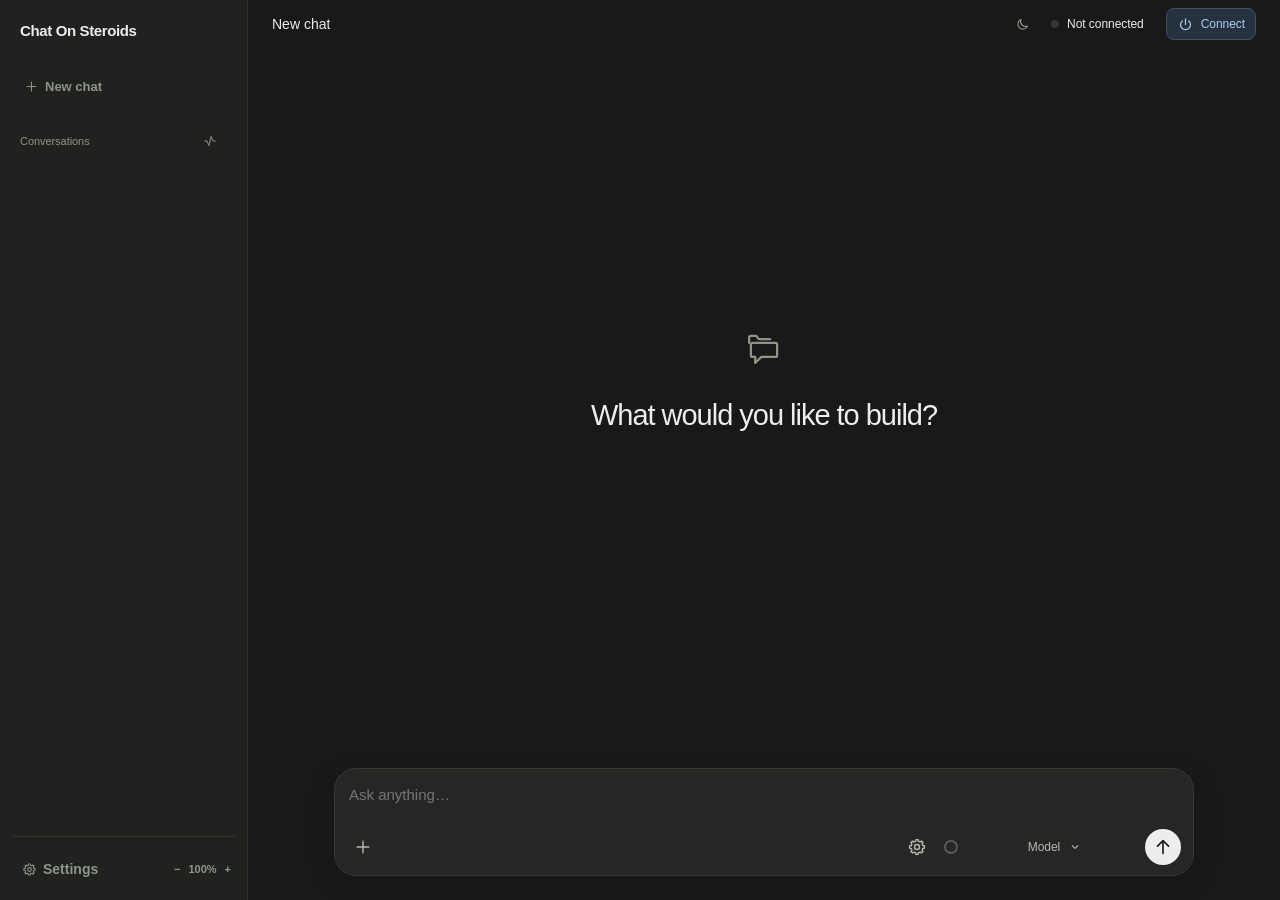
==== commit ce8cb60a: "before astra chatgptr cleanup" ====
--- a/src/renderer/index.html
+++ b/src/renderer/index.html
@@ -592,6 +592,15 @@
                   <div class="setting"><span class="setting-text"><b>When ChatGPT is wrapping up</b><em>Automatic follow-ups use your Loop instructions and selected Loop source.</em></span><select id="finishAction"><option value="notify">Notify me · Write or Generate Goal</option><option value="goal">Generate and inject Goal</option></select></div>
                   <div class="setting"><span class="setting-text"><b>Requested notice</b><em>A request to the model, not a guaranteed countdown.</em></span><select id="finishLeadMinutes"><option value="3">3 minutes</option><option value="5">5 minutes</option></select></div>
                   </div>
+                <h2 class="settings-section-title">Connector instructions</h2>
+                <div class="pane">
+                  <div class="field">
+                    <label for="mcpInstructions">Your own instructions</label>
+                    <textarea id="mcpInstructions" rows="6" maxlength="4000" spellcheck="false" placeholder="e.g. Always run the test suite before saying a change works."></textarea>
+                    <p class="hint">Added to the end of what each connector tells ChatGPT about itself, marked as yours. Kept across app updates. Leave empty for none.</p>
+                  </div>
+                  <p class="muted">ChatGPT reads connector instructions once, when it loads the tools, so a change reaches an existing conversation only after the connector is loaded again.</p>
+                </div>
                 <h2 class="settings-section-title">ChatGPT models</h2>
                 <div class="pane">
                   <div class="setting"><span class="setting-text"><b>Available ChatGPT models</b><em id="chatModelStatus">Read model choices from your account.</em></span><button class="btn" id="refreshChatModels" type="button">Refresh</button></div>
@@ -764,7 +773,7 @@
                 <details class="composer-menu" id="attachmentMenu">
                   <summary aria-label="Add attachments" title="Add attachments"><svg class="ico" viewBox="0 0 24 24" aria-hidden="true"><use href="#i-plus" /></svg></summary>
                   <div class="composer-popover">
-                    <button id="attachImages" type="button"><svg class="ico" viewBox="0 0 24 24"><use href="#i-image" /></svg>Add images</button>
+                    <button id="attachImages" type="button"><svg class="ico" viewBox="0 0 24 24"><use href="#i-image" /></svg>Add photos &amp; files</button>
                     <button id="composerFolder" type="button"><svg class="ico" viewBox="0 0 24 24"><use href="#i-folder" /></svg>Share a folder</button>
                   </div>
                 </details>
--- a/src/renderer/styles.css
+++ b/src/renderer/styles.css
@@ -0,0 +1,2681 @@
+/* ---------------------------------------------------------------------------
+   One monochrome design, in two weights of the same idea.
+
+   There is no brand colour. Structure is carried by tone alone — the page, a card
+   lifted a step off it, a hairline, and three levels of grey text — so the only
+   things that ever gain colour are the two that mean something is wrong or
+   something is alive: red for a failure, green for a running tunnel. Everything
+   else is ink on paper, or paper on ink.
+
+   Dark is the default and the one the app was drawn for: near-black ground,
+   charcoal cards, white as the accent. Light is the same geometry inverted.
+
+   Corners are generous and consistent — every surface picks one of five radii and
+   nothing invents its own — because a window this dense reads as calmer when the
+   shapes agree with each other.
+
+   The window prefers 1080x700 but can shrink to the current display and can be resized,
+   so long content scrolls inside its own panes rather than growing or clipping the page.
+   --------------------------------------------------------------------------- */
+
+:root {
+  --page: #f4f4f5;
+  --card: #fff;
+  --ink: #0c0c0e;
+  --soft: #56565e;
+  --faint: #8b8b94;
+  --line: #e7e7ea;
+  --hover: #f0f0f2;
+  --sunk: #f7f7f8;
+  /* Switch track, control outline, and the raised knob / selected segment. */
+  --track: #d7d7dc;
+  --edge: #dcdce1;
+  --raise: #fff;
+
+  /* The accent is ink. Kept under the old name so every rule below is one design. */
+  --blue: #0c0c0e;
+  --wash: #eeeef0;
+  --blue-line: #d9d9de;
+  --accent: #486f9d;
+  --accent-wash: #eaf1f9;
+  --accent-edge: #cad9eb;
+
+  --green: #1f7a4d;
+  --green-wash: #eef6f1;
+  --green-line: #cfe4d8;
+
+  --red: #b4262c;
+  --red-wash: #fbf0f0;
+  --red-line: #eccdcd;
+
+  /* Card lift. Barely there on paper, absent in the dark theme below. */
+  --lift: 0 1px 1px rgb(12 12 14 / 3%), 0 10px 26px -18px rgb(12 12 14 / 22%);
+  /* The switch knob has to read against its own track in both states, and the track
+     flips from grey to full ink when it is on - so the knob needs two values, not one. */
+  --knob-off: #fff;
+  --knob-on: #fff;
+  /* Focus ring, derived from the ink so it is one rule in both themes. */
+  --ring: color-mix(in srgb, var(--ink) 16%, transparent);
+
+  /* Five radii, and nothing else. */
+  --r-xs: 6px;
+  --r-sm: 10px;
+  --r-md: 14px;
+  --r-lg: 18px;
+  --r-xl: 24px;
+  --pill: 999px;
+
+  --mono: "Cascadia Mono", Consolas, "Courier New", monospace;
+}
+
+/*
+ * Dark is an explicit choice, stored in settings and applied by script — it is never
+ * inherited from Windows. The structure is identical; only these values change, so a
+ * colour used anywhere below is correct in both themes without a second rule.
+ */
+:root[data-theme='dark'] {
+  --page: #181918;
+  --card: #262725;
+  --ink: #eceeeb;
+  --soft: #b5b7b3;
+  --faint: #8f9488;
+  --line: #323430;
+  --hover: #30322f;
+  --sunk: #20221f;
+  --track: #34343d;
+  --edge: #363834;
+  --raise: #292932;
+
+  --blue: #f4f4f6;
+  --wash: #1c1c22;
+  --blue-line: #34343d;
+  --accent: #b0cbed;
+  --accent-wash: #25313f;
+  --accent-edge: #3d5068;
+
+  --green: #63c795;
+  --green-wash: #10201a;
+  --green-line: #24402f;
+
+  --red: #ef8a8a;
+  --red-wash: #241416;
+  --red-line: #4a262a;
+
+  /* No drop shadow in the dark: the hairline is the edge, and a black shadow on a
+     black page is only mud. */
+  --lift: none;
+  --knob-off: #74747e;
+  --knob-on: #0c0c0e;
+}
+
+* {
+  box-sizing: border-box;
+  margin: 0;
+}
+
+html,
+body {
+  height: 100%;
+  overflow: hidden;
+}
+
+body {
+  background: var(--page);
+  color: var(--ink);
+  font: 14px/1.5 -apple-system, BlinkMacSystemFont, "Segoe UI", sans-serif;
+  letter-spacing: -0.004em;
+  -webkit-font-smoothing: antialiased;
+}
+
+.sprite {
+  display: none;
+}
+
+/* Author display rules outrank the UA's [hidden], and several things here are
+   hidden by setting .hidden from script. Make the attribute win. */
+[hidden] {
+  display: none !important;
+}
+
+.ico {
+  width: 17px;
+  height: 17px;
+  flex: 0 0 auto;
+  stroke: currentColor;
+  fill: none;
+  stroke-width: 1.7;
+  stroke-linecap: round;
+  stroke-linejoin: round;
+}
+
+code {
+  font-family: var(--mono);
+  font-size: 0.92em;
+}
+
+/* The whole window: header, an optional notice, one scrolling middle, nav. Nothing else
+   grows. A column rather than fixed grid rows, because the notice between the header and
+   `main` appears and disappears: with a three-row template its row was the one that had to
+   stretch, so a visible notice pushed `main` into an auto row sized to its whole content -
+   the banner clipped to a sliver and the panels overflowing the window under it. In a column
+   only `main` flexes, and the count of siblings above it stops mattering. */
+.app {
+  height: 100%; display: grid;
+  grid-template-columns: 248px minmax(0, 1fr);
+  grid-template-rows: auto auto minmax(0, 1fr);
+  background: var(--page);
+}
+.app > header { grid-column: 2; grid-row: 1; }
+.app > .notice { grid-column: 2; grid-row: 2; }
+.app > main { grid-column: 2; grid-row: 3; min-width: 0; }
+.sidebar { grid-column: 1; grid-row: 1 / -1; display: flex; flex-direction: column; min-height: 0; background: var(--sunk); border-right: 1px solid var(--line); padding: 20px 12px 10px; }
+.sidebar-brand { display: flex; align-items: center; gap: 11px; padding: 0 8px 24px; }
+.sidebar-brand strong { font-size: 15px; font-weight: 600; letter-spacing: -.025em; }
+.sidebar-brand strong span { display: block; color: var(--faint); font-size: 11px; font-weight: 400; letter-spacing: .01em; }
+.sidebar-brand .mark { display: none; }
+.sidebar .new-chat { padding: 10px 12px; justify-content: flex-start; background: transparent; border: 0; border-radius: 8px; margin-bottom: 10px; font-size: 13px; }
+.sidebar .new-chat:hover { background: var(--hover); }
+.sidebar-sessions { display: flex; flex-direction: column; flex: 1; min-height: 0; margin-top: 4px; }
+.sidebar-sessions > .scroll { flex: 1; }
+.sidebar-sessions h2 { font-size: 10px; padding: 10px 8px; }
+.sidebar-sessions .foot { border: 0; padding: 12px 8px; font-size: 10px; }
+.sidebar-bottom { border-top: 1px solid var(--line); padding-top: 12px; display: flex; align-items: center; justify-content: space-between; }
+.zoom-controls { display: flex; align-items: center; }
+.zoom-controls .btn { padding: 4px; font-size: 11px; }
+.sr-only { position: absolute; width: 1px; height: 1px; padding: 0; overflow: hidden; clip-path: inset(50%); white-space: nowrap; }
+
+/* ------------------------------------------------------------------ header */
+
+header {
+  display: flex;
+  align-items: center;
+  gap: 12px;
+  min-height: 48px;
+  padding: 8px 18px;
+  border-bottom: 1px solid var(--line);
+}
+
+.mark {
+  display: grid;
+  place-items: center;
+  width: 32px;
+  height: 32px;
+  border-radius: var(--r-md);
+  background: var(--ink);
+  color: var(--page);
+}
+
+.title {
+  font-size: 14px;
+  font-weight: 600;
+  letter-spacing: -0.015em;
+}
+
+.title span {
+  display: block;
+  font-size: 11px;
+  font-weight: 400;
+  color: var(--faint);
+  font-family: var(--mono);
+}
+
+.state {
+  margin-left: auto;
+  display: flex;
+  align-items: center;
+  gap: 14px;
+}
+
+/* The honest status line: a colour, a word, and how old the proof is. */
+.live {
+  display: flex;
+  align-items: center;
+  gap: 8px;
+  font-size: 12.5px;
+  font-weight: 600;
+}
+
+.live .dot {
+  width: 8px;
+  height: 8px;
+  border-radius: 50%;
+  background: var(--track);
+}
+
+.live em {
+  font-style: normal;
+  font-weight: 400;
+  color: var(--faint);
+  font-variant-numeric: tabular-nums;
+}
+
+.live.is-connected .dot {
+  background: var(--green);
+}
+
+.live.is-busy .dot {
+  background: var(--soft);
+  animation: blink 1.1s ease-in-out infinite;
+}
+
+.live.is-offline .dot,
+.live.is-error .dot {
+  background: var(--red);
+}
+
+.live.is-error {
+  color: var(--red);
+}
+
+@keyframes blink {
+  50% {
+    opacity: 0.25;
+  }
+}
+
+/* Quiet blue connection actions; the status dot carries connection health. */
+.power {
+  display: inline-flex;
+  align-items: center;
+  gap: 7px;
+  border: 1px solid var(--accent-edge);
+  border-radius: var(--pill);
+  padding: 8px 17px;
+  font: inherit;
+  font-size: 12.5px;
+  font-weight: 600;
+  letter-spacing: -0.005em;
+  cursor: pointer;
+  background: var(--accent-wash);
+  color: var(--accent);
+  transition: background 140ms ease, border-color 140ms ease;
+}
+
+.power.is-running {
+  background: var(--accent-wash);
+  color: var(--accent);
+  border-color: var(--accent-edge);
+}
+
+.power:hover:not(:disabled) {
+  filter: brightness(0.975);
+}
+
+/* Darkening a dark wash does nothing; lift it instead. */
+:root[data-theme='dark'] .power:hover:not(:disabled) {
+  filter: brightness(1.35);
+}
+
+.power:disabled {
+  opacity: 0.45;
+  cursor: default;
+}
+
+/* ------------------------------------------------------------------ panels */
+
+main {
+  flex: 1 1 auto;
+  min-height: 0;
+  display: grid;
+  grid-template-rows: minmax(0, 1fr);
+}
+
+.panel {
+  display: none;
+  min-height: 0;
+}
+
+.panel.is-active {
+  display: grid;
+}
+
+/* Workspace is a settings page: a single readable column. */
+[data-panel='home'] {
+  display: none; overflow-y: auto; align-content: start; gap: 26px;
+  padding: 52px max(28px, calc((100% - 760px) / 2)) 64px;
+}
+[data-panel='home'].is-active { display: block; }
+[data-panel='home'] .top { display: grid; grid-template-columns: minmax(0, 1fr); gap: 28px; }
+[data-panel='home'] .card { margin-bottom: 28px; min-height: 0; overflow: visible; }
+[data-panel='home'] .scroll { overflow: visible; }
+[data-panel='home'] #homeFeed { max-height: 220px; overflow: auto; }
+
+[data-panel='activity'] {
+  padding: 12px 14px 14px;
+  grid-template-rows: minmax(0, 1fr);
+}
+
+[data-panel='setup'].is-active {
+  display: block;
+  overflow: hidden auto;
+}
+
+.top {
+  display: grid;
+  grid-template-columns: 1.15fr 1fr 1fr;
+  gap: 12px;
+  min-height: 0;
+}
+
+/* ------------------------------------------------------------------- cards */
+
+.card {
+  background: var(--card);
+  border: 1px solid var(--line);
+  border-radius: var(--r-md);
+  box-shadow: var(--lift);
+  display: grid;
+  grid-template-rows: auto minmax(0, 1fr);
+  min-height: 0;
+  overflow: hidden;
+}
+
+.card.drop-target {
+  outline: 2px dashed var(--line);
+  outline-offset: -6px;
+}
+
+.card > h2 {
+  display: flex;
+  align-items: center;
+  gap: 8px;
+  min-height: 45px;
+  padding: 12px 15px 9px;
+  font-size: 10.5px;
+  font-weight: 600;
+  letter-spacing: 0.11em;
+  text-transform: uppercase;
+  color: var(--faint);
+}
+
+/* Everything after the title lives in one right-aligned cluster.
+   `flex: none` is what actually keeps a primary action on screen: without it the cluster
+   is allowed to shrink below its content and the last button is clipped away. */
+.acts {
+  margin-left: auto;
+  display: flex;
+  align-items: center;
+  gap: 4px;
+  flex: none;
+}
+
+/* The title yields; the actions do not. */
+.card > h2 > span:first-child {
+  min-width: 0;
+  overflow: hidden;
+  text-overflow: ellipsis;
+  white-space: nowrap;
+}
+
+/* The slim navigation row under a card header. */
+.subhead {
+  display: flex;
+  align-items: center;
+  gap: 8px;
+  padding: 0 16px 10px;
+  min-width: 0;
+}
+
+.subhead-note {
+  min-width: 0;
+  overflow: hidden;
+  text-overflow: ellipsis;
+  white-space: nowrap;
+  font-size: 11px;
+  font-weight: 600;
+  letter-spacing: 0;
+  text-transform: none;
+  color: var(--faint);
+}
+
+.subhead-note.is-live {
+  color: var(--blue);
+}
+
+.subhead-note.is-bad {
+  color: var(--red);
+}
+
+/* The one action in this card a user is most likely to want. */
+.btn.is-primary {
+  border-color: color-mix(in srgb, var(--blue) 55%, var(--edge));
+  color: var(--blue);
+}
+
+/* Vertical only. Nothing in this app may scroll sideways: long values are cut
+   with an ellipsis instead, so a card never hides half a line off to the right. */
+.scroll {
+  overflow: hidden auto;
+  min-height: 0;
+  scrollbar-width: thin;
+  scrollbar-color: var(--edge) transparent;
+}
+
+.empty {
+  padding: 4px 14px 14px;
+  font-size: 12px;
+  color: var(--faint);
+}
+
+/* -------------------------------------------------------------- quiet button */
+
+.btn {
+  display: inline-flex;
+  align-items: center;
+  gap: 6px;
+  border: 0;
+  background: none;
+  color: var(--faint);
+  border-radius: var(--pill);
+  padding: 5px 10px;
+  font: inherit;
+  font-size: 12px;
+  font-weight: 550;
+  cursor: pointer;
+  transition: background 0.14s, color 0.14s;
+}
+
+.btn:hover:not(:disabled) {
+  background: var(--hover);
+  color: var(--ink);
+}
+
+.btn:disabled {
+  opacity: 0.45;
+  cursor: default;
+}
+
+.btn .ico {
+  width: 15px;
+  height: 15px;
+}
+
+.btn.is-on {
+  background: var(--ink);
+  color: var(--page);
+}
+
+.btn-solid {
+  background: var(--sunk);
+  border: 1px solid var(--line);
+  color: var(--ink);
+  padding: 7px 13px;
+  font-size: 12.5px;
+}
+
+.btn-solid:hover:not(:disabled) {
+  background: var(--hover);
+}
+
+.btn-quiet {
+  padding: 2px 4px;
+}
+
+.btn-icon {
+  padding: 7px;
+}
+
+/* A two-button segmented control, used for the log filter. */
+.seg {
+  display: inline-flex;
+  gap: 2px;
+  padding: 3px;
+  border-radius: var(--pill);
+  background: var(--sunk);
+  border: 1px solid var(--line);
+}
+
+.seg button {
+  border: 0;
+  background: none;
+  border-radius: var(--pill);
+  padding: 4px 11px;
+  font: inherit;
+  font-size: 11px;
+  font-weight: 600;
+  letter-spacing: 0;
+  text-transform: none;
+  color: var(--faint);
+  cursor: pointer;
+}
+
+.seg button:hover {
+  color: var(--ink);
+}
+
+.seg button.is-sel {
+  background: var(--ink);
+  color: var(--page);
+}
+
+.problems {
+  font-size: 11px;
+  font-weight: 600;
+  letter-spacing: 0;
+  text-transform: none;
+  color: var(--red);
+  background: var(--red-wash);
+  border-radius: var(--pill);
+  padding: 2px 8px;
+}
+
+/* The one button in the header that asks for something rather than reporting it. Ink, the
+   single accent this design has, so a waiting update reads as an action next to Connect. */
+.btn-install {
+  background: var(--ink);
+  color: var(--page);
+  padding: 8px 14px;
+  font-size: 12.5px;
+  font-weight: 600;
+}
+
+.btn-install:hover:not(:disabled) {
+  background: var(--ink);
+  color: var(--page);
+  filter: brightness(1.35);
+}
+
+:root[data-theme='dark'] .btn-install:hover:not(:disabled) {
+  filter: brightness(0.86);
+}
+
+/* ----------------------------------------------------------------- notice */
+
+.notice {
+  display: flex;
+  align-items: center;
+  gap: 8px;
+  padding: 8px 18px;
+  font-size: 12px;
+  color: var(--ink);
+  background: var(--wash);
+  border-bottom: 1px solid var(--line);
+}
+
+.notice .ico {
+  flex: none;
+  color: var(--blue);
+}
+
+.notice span {
+  flex: 1;
+  min-width: 0;
+}
+
+/* ------------------------------------------------------------- permissions */
+
+.perm + .perm {
+  border-top: 1px solid var(--line);
+}
+
+/* The row is a container, not a control: the name expands the group, the switch
+   turns it on. Two separate targets, so neither click can mean the other. */
+.perm-head {
+  display: flex;
+  align-items: center;
+  gap: 12px;
+  padding: 10px 16px;
+}
+
+.perm-head:hover {
+  background: var(--hover);
+}
+
+.perm-main {
+  flex: 1;
+  min-width: 0;
+  display: flex;
+  align-items: center;
+  gap: 11px;
+  padding: 0;
+  border: 0;
+  background: none;
+  font: inherit;
+  color: inherit;
+  text-align: left;
+  cursor: pointer;
+}
+
+.perm-main > .ico:first-child {
+  color: var(--faint);
+}
+
+.perm.is-on .perm-main > .ico:first-child {
+  color: var(--ink);
+}
+
+.perm-main b {
+  font-size: 13.5px;
+  font-weight: 550;
+  display: block;
+}
+
+.perm-main em {
+  font-style: normal;
+  font-size: 11.5px;
+  color: var(--faint);
+}
+
+.perm.is-on .perm-main em {
+  color: var(--soft);
+}
+
+.perm-main .chev {
+  width: 13px;
+  height: 13px;
+  color: var(--faint);
+  transition: transform 0.15s;
+}
+
+.perm.is-open .perm-main .chev {
+  transform: rotate(90deg);
+}
+
+.perm.is-locked {
+  opacity: 0.55;
+}
+
+/* The switch. A real checkbox underneath, so the keyboard still works. */
+.sw {
+  margin-left: auto;
+  flex: 0 0 auto;
+  position: relative;
+  width: 34px;
+  height: 20px;
+}
+
+.sw input {
+  position: absolute;
+  inset: 0;
+  margin: 0;
+  opacity: 0;
+  cursor: pointer;
+}
+
+.sw i {
+  position: absolute;
+  inset: 0;
+  border-radius: var(--pill);
+  background: var(--track);
+  transition: background 0.15s;
+  pointer-events: none;
+}
+
+.sw i::after {
+  content: '';
+  position: absolute;
+  inset: 2px auto 2px 2px;
+  width: 16px;
+  border-radius: 50%;
+  background: var(--knob-off);
+  box-shadow: 0 1px 2px rgb(0 0 0 / 22%);
+  transition: transform 0.15s, background 0.15s;
+}
+
+.sw input:checked + i {
+  background: var(--blue);
+}
+
+.sw input:checked + i::after {
+  transform: translateX(14px);
+  background: var(--knob-on);
+}
+
+.sw input:indeterminate + i {
+  background: var(--blue-line);
+}
+
+.sw input:indeterminate + i::after {
+  transform: translateX(7px);
+}
+
+.sw input:focus-visible + i {
+  outline: 2px solid var(--ink);
+  outline-offset: 2px;
+}
+
+.sw input:disabled + i {
+  opacity: 0.5;
+}
+
+/* Individual tools, revealed one group at a time so nothing else moves.
+   The left inset lines the rows up under the group's title rather than under its icon; the
+   other three sides match the header's own 14/9, so the block sits square inside the card
+   instead of being pushed against its right edge. */
+.tools {
+  display: none;
+  padding: 2px 16px 10px;
+}
+
+.perm.is-open .tools {
+  display: grid;
+  gap: 2px;
+}
+
+/* One capability checkbox inside a permission group.
+   Scoped to `.tools` on purpose. This used to be a bare `.tool`, which also matched the
+   expanded tool call in the Chat timeline — a `<details class="tool">` further down this
+   file that never sets `display` of its own. That made the timeline's `<details>` a flex
+   container, so its `<summary>` and its `.raw` body became siblings laid out side by side:
+   the arguments/result panel appeared pinned to the right edge of the card and clipped,
+   instead of opening underneath the row it belongs to. */
+.tools .tool {
+  /* Two columns — the box, then everything else — rather than a flex row. Both are the same
+     picture when a row has a checkbox; the grid is what makes the rows *without* one line up,
+     because the text column starts in the same place whether or not the first cell is filled.
+     The flex version had to reproduce that with a padding of 28 + 14 + 10 worked out by hand,
+     which is the sort of arithmetic that quietly stops matching the moment a number above
+     changes. */
+  display: grid;
+  grid-template-columns: 14px 1fr;
+  /* Centred on the row, not pinned to its first line. These rows are two lines — a name and
+     a sentence explaining it — and a box parked against the top of the taller ones made the
+     column of ticks read as ragged even though every row was the same width. */
+  align-items: center;
+  gap: 10px;
+  padding: 8px 12px 8px 30px;
+  border: 0;
+  border-radius: var(--r-sm);
+  font-size: 12.5px;
+  color: var(--soft);
+  cursor: pointer;
+}
+
+/* The row is the target, so it says so. Replaces the per-row hairline, which drew a box
+   around text that was never a container and left four stacked outlines in a group. */
+.tools .tool:hover {
+  background: var(--hover);
+}
+
+.tools .tool input {
+  appearance: none;
+  margin: 0;
+  width: 14px;
+  height: 14px;
+  flex: 0 0 auto;
+  border: 1.5px solid var(--edge);
+  border-radius: var(--r-xs);
+  background: var(--card);
+  display: grid;
+  place-items: center;
+  cursor: pointer;
+}
+
+.tools .tool input:checked {
+  background: var(--blue);
+  border-color: var(--blue);
+}
+
+/* The tick: two borders of an empty box, turned. `place-items: center` on the box above
+   already puts it in the middle, and a rotation is about the element's own centre, so it
+   stays there — the nudge this used to carry only moved it back off again. */
+.tools .tool input:checked::after {
+  content: '';
+  width: 7px;
+  height: 4px;
+  border: 1.6px solid var(--page);
+  border-top: 0;
+  border-right: 0;
+  transform: rotate(-45deg);
+}
+
+.tools .tool input:disabled {
+  opacity: 0.45;
+  cursor: default;
+}
+
+.tools .tool strong {
+  font-weight: 550;
+  color: var(--ink);
+}
+
+.tools .tool em {
+  display: block;
+  font-style: normal;
+  font-size: 11.5px;
+  color: var(--faint);
+}
+
+/* Informational rows inside the Sub-agents group. The group has one master exposure
+   switch, so drawing six fake per-tool checkboxes would imply controls that do not exist. */
+.tools .tool.is-static {
+  cursor: default;
+}
+
+/* Nothing in the checkbox column, so the text starts in the second one and lands exactly
+   where a ticked row's text does, without a padding computed to match. */
+.tools .tool.is-static span {
+  grid-column: 2;
+}
+
+.tools .tool.is-static:hover {
+  background: none;
+}
+
+/* The tools this group actually publishes, named as the model sees them. Set apart from
+   the rows above because it is a fact about the connector, not another thing to tick. */
+.tool-names {
+  display: flex;
+  flex-wrap: wrap;
+  gap: 5px;
+  margin: 5px 0 1px 30px;
+}
+
+.tool-names code {
+  padding: 2px 8px;
+  border-radius: var(--pill);
+  background: var(--sunk);
+  border: 1px solid var(--line);
+  color: var(--faint);
+  font-size: 10.5px;
+}
+
+/* ----------------------------------------------------------------- folders */
+
+.root {
+  display: flex;
+  align-items: center;
+  gap: 9px;
+  padding: 9px 20px;
+  font-size: 13px;
+}
+
+.root + .root {
+  border-top: 1px solid var(--line);
+}
+
+.root > .ico {
+  color: var(--faint);
+  width: 15px;
+  height: 15px;
+}
+
+.root b {
+  font-weight: 600;
+  color: var(--blue);
+}
+
+.root-rename {
+  width: 150px;
+  min-width: 0;
+  padding: 4px 7px;
+  border: 1px solid var(--blue);
+  border-radius: 6px;
+  background: var(--panel);
+  color: var(--text);
+  font: inherit;
+}
+
+.root span {
+  margin-left: auto;
+  color: var(--faint);
+  font-size: 11.5px;
+  max-width: 58%;
+  overflow: hidden;
+  text-overflow: ellipsis;
+  white-space: nowrap;
+}
+
+.root .btn {
+  margin-left: 0;
+  padding: 3px 5px;
+  opacity: 0;
+}
+
+.root:hover .btn,
+.root:focus-within .btn {
+  opacity: 1;
+}
+
+/* ------------------------------------------------------------------ health */
+
+.big {
+  display: flex;
+  gap: 26px;
+  padding: 3px 14px 12px;
+}
+
+.big b {
+  display: block;
+  font-size: 22px;
+  font-weight: 650;
+  letter-spacing: -0.02em;
+  font-variant-numeric: tabular-nums;
+  color: var(--blue);
+}
+
+.big b.is-cold {
+  color: var(--faint);
+}
+
+.big b.is-bad {
+  color: var(--red);
+}
+
+.big span {
+  font-size: 11px;
+  color: var(--faint);
+}
+
+/* The wiring, as plain facts. Nothing here is an action, so nothing is coloured. */
+.facts {
+  padding: 10px 14px 12px;
+  display: grid;
+  gap: 5px;
+  font-size: 12px;
+  color: var(--soft);
+  border-top: 1px solid var(--line);
+}
+
+/* Both columns are allowed to shrink to nothing, so a long route or a long
+   version string is cut short instead of widening the card. */
+.fact {
+  display: grid;
+  grid-template-columns: minmax(0, auto) minmax(0, 1fr);
+  gap: 10px;
+  align-items: baseline;
+}
+
+.fact > span {
+  overflow: hidden;
+  text-overflow: ellipsis;
+  white-space: nowrap;
+}
+
+.fact code {
+  justify-self: end;
+  max-width: 100%;
+  color: var(--ink);
+  font-size: 11.5px;
+  overflow: hidden;
+  text-overflow: ellipsis;
+  white-space: nowrap;
+}
+
+.fact code.is-bad {
+  color: var(--red);
+}
+
+/* Self-test results, in the same card as the facts they explain. */
+.checks {
+  border-top: 1px solid var(--line);
+  padding: 10px 14px 12px;
+}
+
+.checks-head {
+  display: flex;
+  align-items: flex-start;
+  gap: 8px;
+  font-size: 12px;
+  margin-bottom: 8px;
+}
+
+.checks-head strong {
+  font-weight: 600;
+}
+
+.checks-head .btn {
+  margin-left: auto;
+}
+
+.checks ul {
+  list-style: none;
+  padding: 0;
+  display: grid;
+  gap: 7px;
+}
+
+.check {
+  display: flex;
+  gap: 9px;
+  font-size: 12px;
+}
+
+.check-mark {
+  flex: 0 0 auto;
+  width: 15px;
+  height: 15px;
+  margin-top: 1px;
+  border-radius: 50%;
+  display: grid;
+  place-items: center;
+  font-size: 9px;
+  font-weight: 700;
+  background: var(--sunk);
+  color: var(--faint);
+}
+
+.check.is-ok .check-mark {
+  background: var(--wash);
+  color: var(--blue);
+}
+
+.check.is-bad .check-mark {
+  background: var(--red-wash);
+  color: var(--red);
+}
+
+.check.is-skipped .check-mark,
+.check.is-not-run .check-mark {
+  border: 1px solid var(--line);
+  background: transparent;
+  color: var(--faint);
+}
+
+.check strong {
+  font-weight: 600;
+  display: block;
+}
+
+.check p {
+  color: var(--soft);
+  font-size: 11.5px;
+}
+
+.check.is-bad strong {
+  color: var(--red);
+}
+
+/* Live macOS TCC state from the in-process backend that will capture/control the desktop. */
+.desktop-access {
+  margin: 8px 10px 10px;
+  padding: 10px;
+  border: 1px solid color-mix(in srgb, var(--red) 35%, var(--line));
+  border-radius: 9px;
+  background: var(--red-wash);
+  font-size: 11.5px;
+}
+
+.desktop-access strong {
+  color: var(--red);
+  font-size: 12px;
+}
+
+.desktop-access p {
+  margin: 4px 0 8px;
+  color: var(--soft);
+  line-height: 1.4;
+}
+
+/* ---------------------------------------------------------------- activity
+   Grey monospace, one line per event. The only colour is red, and only when
+   something actually failed — so a red line is always worth looking at. */
+
+.feed {
+  padding: 4px 10px 10px;
+  font-size: 11.5px;
+  color: var(--soft);
+  font-family: var(--mono);
+}
+
+.feed p {
+  display: grid;
+  grid-template-columns: 82px 132px minmax(0, 1fr);
+  gap: 10px;
+  min-height: 26px;
+  align-items: baseline;
+  padding: 4px 8px;
+  border-radius: var(--r-xs);
+}
+
+.feed p:hover {
+  background: var(--hover);
+}
+
+.feed time {
+  color: var(--faint);
+  font-variant-numeric: tabular-nums;
+  flex: 0 0 auto;
+}
+
+/* A fixed column, so the subjects line up however long they are. */
+.feed .what {
+  color: var(--ink);
+  font-weight: 600;
+  overflow: hidden;
+  text-overflow: ellipsis;
+  white-space: nowrap;
+}
+
+.feed .rest {
+  overflow-wrap: anywhere;
+}
+
+.feed .bad,
+.feed .bad .what {
+  color: var(--red);
+}
+
+.feed.only-bad p:not(.bad) {
+  display: none;
+}
+
+[data-panel='activity'] .card {
+  grid-template-rows: auto minmax(0, 1fr) auto;
+}
+
+.foot {
+  padding: 7px 14px;
+  border-top: 1px solid var(--line);
+  font-size: 11px;
+  color: var(--faint);
+}
+
+/* ------------------------------------------------------------------- setup */
+
+.sheet {
+  max-width: 720px;
+  margin: 0 auto;
+  padding: 20px 24px 32px;
+}
+
+.lede {
+  font-size: 13px;
+  color: var(--soft);
+  margin-bottom: 18px;
+  display: flex;
+  align-items: flex-start;
+  gap: 16px;
+}
+
+.lede p {
+  flex: 1;
+}
+
+/*
+ * Once every step is done, the instructions have served their purpose and only get
+ * in the way of the one line that still changes — whether ChatGPT is actually using
+ * this. Finished steps shrink to their title; the last step stays open because it
+ * carries the live status. "Show all steps" brings the instructions back.
+ */
+.wizard.is-tidy .step.is-done {
+  padding: 8px 0;
+}
+
+.wizard.is-tidy .step.is-done .step-body > :not(h3) {
+  display: none;
+}
+
+.wizard.is-tidy .step.is-done[data-step='chatgpt'] {
+  padding: 14px 0;
+}
+
+/* Folder access remains editable after onboarding has finished. */
+.wizard.is-tidy .step.is-done[data-step='folder'] .step-body > .step-actions,
+.wizard.is-tidy .step.is-done[data-step='chatgpt'] .step-body > .step-actions {
+  display: flex;
+}
+
+/*
+ * Exception to the collapse: a connector the app is publishing that ChatGPT has never
+ * called is unfinished setup. Hiding its card would let an optional connector the user
+ * switched on but never created look finished, which is the one state tidying must not
+ * invent. The instructions still collapse — only the cards stay.
+ */
+.wizard.is-tidy .step.is-done[data-step='chatgpt'] .step-body > .connectors.has-unfinished {
+  display: grid;
+}
+
+.wizard.is-tidy .step.is-done h3 {
+  margin-bottom: 0;
+}
+
+.wizard {
+  list-style: none;
+  padding: 0;
+  display: grid;
+  gap: 2px;
+}
+
+.step {
+  display: grid;
+  grid-template-columns: 26px 1fr;
+  gap: 13px;
+  padding: 14px 0;
+  border-top: 1px solid var(--line);
+}
+
+.step:first-child {
+  border-top: 0;
+}
+
+.step-mark {
+  width: 22px;
+  height: 22px;
+  margin-top: 1px;
+  border-radius: 50%;
+  border: 1.5px solid var(--line);
+  display: grid;
+  place-items: center;
+  color: transparent;
+}
+
+.step-mark .tick {
+  width: 13px;
+  height: 13px;
+  stroke-width: 2.4;
+}
+
+.step.is-done .step-mark {
+  background: var(--ink);
+  border-color: var(--ink);
+  color: var(--page);
+}
+
+.step.is-current .step-mark {
+  border-color: var(--blue);
+  box-shadow: 0 0 0 3px var(--wash);
+}
+
+.step h3 {
+  font-size: 14px;
+  font-weight: 600;
+  margin-bottom: 4px;
+}
+
+.step.is-done h3 {
+  color: var(--soft);
+}
+
+.step p {
+  font-size: 12.5px;
+  color: var(--soft);
+}
+
+.step-actions {
+  display: flex;
+  align-items: center;
+  gap: 10px;
+  flex-wrap: wrap;
+  margin-top: 10px;
+}
+
+.chosen {
+  font-size: 12px;
+  color: var(--faint);
+}
+
+/* A note that is telling you something is wrong has to read as louder than a hint. */
+.chosen.is-warn {
+  color: var(--red);
+}
+
+.ticks {
+  margin: 8px 0 0 16px;
+  padding: 0;
+  font-size: 12.5px;
+  color: var(--soft);
+}
+
+.ticks li {
+  margin-bottom: 3px;
+}
+
+.field {
+  margin-top: 12px;
+  display: grid;
+  gap: 6px;
+}
+
+.field > label {
+  font-size: 11px;
+  font-weight: 650;
+  letter-spacing: 0.05em;
+  text-transform: uppercase;
+  color: var(--faint);
+}
+
+.field label.inline {
+  display: flex;
+  align-items: flex-start;
+  gap: 8px;
+  font-size: 12.5px;
+  font-weight: 400;
+  letter-spacing: 0;
+  text-transform: none;
+  color: var(--soft);
+}
+
+input[type='text'],
+input[type='password'],
+input[type='number'],
+textarea,
+select {
+  width: 100%;
+  padding: 8px 12px;
+  border: 1px solid var(--edge);
+  border-radius: var(--r-sm);
+  background: var(--card);
+  font: inherit;
+  font-size: 13px;
+  color: var(--ink);
+}
+
+input[type='text']:focus,
+input[type='password']:focus,
+input[type='number']:focus,
+textarea:focus,
+select:focus {
+  outline: 0;
+  border-color: var(--ink);
+  box-shadow: 0 0 0 3px var(--ring);
+}
+
+textarea {
+  min-height: 230px;
+  resize: vertical;
+  line-height: 1.45;
+}
+
+.goal-prompt textarea {
+  font-family: ui-monospace, SFMono-Regular, Consolas, 'Liberation Mono', monospace;
+  font-size: 12px;
+}
+
+input[readonly] {
+  background: var(--sunk);
+  color: var(--soft);
+}
+
+.row-inline {
+  display: flex;
+  gap: 8px;
+}
+
+.row-inline input {
+  flex: 1;
+  min-width: 0;
+}
+
+.row-inline .btn {
+  flex: 0 0 auto;
+}
+
+.hint {
+  font-size: 11.5px;
+  color: var(--faint);
+}
+
+/* ---- connector cards (setup step 5) ------------------------------------ */
+
+.plugin-permission-step { margin: 16px 0; padding: 14px 16px; border: 1px solid var(--accent); border-radius: 12px; background: var(--hover); }
+.plugin-permission-step > strong { display: block; font-size: 15px; }
+.plugin-permission-step p { margin: 8px 0 0; }
+.connectors {
+  display: grid;
+  gap: 12px;
+  margin-top: 12px;
+}
+
+.connector {
+  border: 1px solid var(--line);
+  border-radius: var(--r-lg);
+  padding: 12px 14px 14px;
+}
+
+.connector-head {
+  display: flex;
+  align-items: center;
+  gap: 8px;
+  flex-wrap: wrap;
+}
+
+.connector-head h4 {
+  margin: 0;
+  font-size: 13.5px;
+}
+
+/* Description is long on purpose — it is the model's routing text, not a label. */
+.connector .field > .row-inline input {
+  font-size: 11.5px;
+}
+
+.tag {
+  font-size: 10.5px;
+  text-transform: uppercase;
+  letter-spacing: 0.04em;
+  color: var(--faint);
+}
+
+.pill {
+  font-size: 11px;
+  font-weight: 600;
+  border-radius: var(--pill);
+  padding: 1px 8px;
+  border: 1px solid var(--line);
+  color: var(--soft);
+  margin-left: auto;
+}
+
+.pill.is-live {
+  color: var(--green);
+  border-color: var(--green);
+}
+
+.pill.is-error {
+  color: var(--red);
+  border-color: var(--red);
+}
+
+.advanced {
+  margin-top: 20px;
+  border: 1px solid var(--line);
+  border-radius: var(--r-lg);
+  padding: 0 14px;
+}
+
+.advanced summary {
+  display: flex;
+  align-items: center;
+  gap: 8px;
+  padding: 12px 0;
+  font-size: 12.5px;
+  font-weight: 600;
+  cursor: pointer;
+  list-style: none;
+}
+
+.advanced summary::-webkit-details-marker {
+  display: none;
+}
+
+.advanced[open] summary {
+  border-bottom: 1px solid var(--line);
+  margin-bottom: 4px;
+}
+
+.sum-chev {
+  transition: transform 0.15s;
+  color: var(--faint);
+}
+
+.advanced[open] .sum-chev {
+  transform: rotate(90deg);
+}
+
+.advanced .field:last-child {
+  padding-bottom: 14px;
+}
+
+/* -------------------------------------------------------------------- chat
+   Sessions on the left, one session on the right. The right card switches
+   between three views rather than stacking them, because the window cannot
+   grow and a timeline that shares the screen with a settings form reads as
+   neither. */
+
+[data-panel='chat'] {
+  padding: 0;
+  gap: 0;
+  grid-template-columns: minmax(0, 1fr);
+  grid-template-rows: minmax(0, 1fr);
+}
+
+/* Header, body, footer. The Sessions card is exactly this shape. */
+[data-panel='chat'] .card {
+  grid-template-rows: auto minmax(0, 1fr) auto;
+}
+
+/* The session card also carries a navigation row, so it is header, nav, body, footer.
+   Sharing the three-row template above is what broke this panel: the track list was
+   applied to the wrong children, `.subhead` took the flexible track and centred the view
+   switcher in an empty card, and `.scroll` fell into an implicit auto row sized to its
+   whole content — which is why the timeline painted over the header. Every child gets an
+   explicit track; nothing here may rely on implicit rows. */
+[data-panel='chat'] .card.is-session {
+  grid-template-rows: auto minmax(0, 1fr) auto auto auto;
+  background: var(--page); border: 0; border-radius: 0; box-shadow: none;
+}
+#chatBody { padding: 24px max(24px, calc((100% - 800px) / 2)); }
+/* Keyed reconciliation owns the reader anchor; avoid a second browser adjustment. */
+#chatBody { overflow-anchor: none; }
+#timelineEmpty { min-height: 100%; display: flex; flex-direction: column; justify-content: center; align-items: center; gap: 24px; padding: 30px 12px 10vh; text-align: center; font-size: clamp(22px, 2.6vw, 29px); font-weight: 450; letter-spacing: -.035em; color: var(--ink); }
+.welcome-mark { width: 42px; height: 42px; color: var(--faint); stroke-width: 1.3; }
+#chatBody > [data-view='timeline']:has(#timelineEmpty:not([hidden])) { height: 100%; }
+.card.is-session:has(#timelineEmpty:not([hidden])) > h2, .card.is-session:has(#timelineEmpty:not([hidden])) > .subhead { visibility: hidden; }
+.card.is-session:has(#timelineEmpty:not([hidden])) #chatFoot { visibility: hidden; }
+.composer { display: grid; grid-template-columns: 32px minmax(0, 1fr) auto auto 36px; align-items: center; gap: 8px; width: calc(100% - 48px); max-width: 860px; margin: 14px auto 24px; border: 1px solid var(--edge); border-radius: 22px; background: var(--card); padding: 14px 12px 10px; box-shadow: 0 8px 28px rgb(0 0 0 / 10%); }
+.composer:focus-within { border-color: color-mix(in srgb, var(--ink) 22%, transparent); }
+.composer textarea:focus { box-shadow: none; }
+.composer textarea { grid-column: 1 / -1; grid-row: 1; width: 100%; min-height: 24px; max-height: 220px; resize: none; border: 0; outline: 0; background: transparent; color: var(--ink); font: inherit; font-size: 15px; line-height: 24px; padding: 0 2px 14px; }
+.composer-toolbar { display: contents; }
+.composer #attachmentMenu { grid-column: 1; grid-row: 2; }
+.composer .composer-options { grid-column: 3; grid-row: 2; }
+.composer #modelMenu { grid-column: 4; grid-row: 2; }
+.composer .send-control { grid-column: 5; grid-row: 2; }
+.composer #composerImages, .composer #composerStatus { grid-column: 1 / -1; }
+.composer:has(#composerImages:not([hidden])) textarea { grid-row: 2; }
+.composer:has(#composerImages:not([hidden])) #attachmentMenu, .composer:has(#composerImages:not([hidden])) .composer-options, .composer:has(#composerImages:not([hidden])) #modelMenu, .composer:has(#composerImages:not([hidden])) .send-control { grid-row: 3; }
+.send-button { display: grid; place-items: center; padding: 0; border: 0; border-radius: 50%; width: 36px; height: 36px; background: var(--ink); color: var(--page); cursor: pointer; }
+.send-button svg { width: 22px; height: 22px; }
+.send-button:disabled { opacity: .4; cursor: default; }
+#composerStatus:empty { display: none; }
+#composerStatus { padding-top: 8px; font-size: 12px; color: var(--soft); }
+.settings-heading { padding: 12px 0 32px; }
+.settings-heading h1 { font-size: 30px; font-weight: 500; letter-spacing: -.04em; margin: 8px 0; }
+.settings-heading p { color: var(--faint); margin-bottom: 24px; }
+.eyebrow { color: #9dab81; letter-spacing: .16em; font-size: 10px; font-weight: 650; }
+.worker-group { padding-left: 16px; margin: 0 0 6px; }
+.worker-toggle { flex: none; width: 24px; height: 26px; display: grid; place-items: center; color: var(--faint); background: transparent; border: 0; padding: 0; cursor: pointer; border-radius: 5px; }
+.worker-toggle .ico { width: 12px; height: 12px; transition: transform 140ms ease; }
+.worker-toggle[aria-expanded="true"] .ico { transform: rotate(90deg); }
+.worker-toggle:hover { color: var(--ink); }
+
+
+#chatTitle {
+  text-transform: none;
+  letter-spacing: 0;
+  font-size: 14px;
+  font-weight: 500;
+  color: var(--ink);
+  max-width: 60%;
+  min-width: 0;
+  overflow: hidden;
+  text-overflow: ellipsis;
+  white-space: nowrap;
+}
+.app[data-screen='settings'] #chatTitle { display: none; }
+.app > header .power { padding: 6px 10px; min-height: 32px; border-radius: 8px; font-size: 12px; font-weight: 500; }
+.app > header .live { font-size: 12px; font-weight: 400; }
+.subhead:has(#chatState:empty) { display: none; }
+.card.is-session > .subhead { grid-row: 1; padding-inline: 24px; }
+.card.is-session > #chatBody { grid-row: 2; padding-top: 12px; }
+.card.is-session > .composer-dock { grid-row: 3; }
+.card.is-session > #composer { grid-row: 4; }
+.card.is-session > #chatFoot { grid-row: 5; }
+
+/* ------------------------------------------------------- session list */
+
+.sess { position: relative; display: flex; align-items: center; min-height: 36px; padding: 7px 10px; margin: 2px 0; border-radius: 8px; cursor: pointer; }
+.sess:hover, .sess.is-sel { background: var(--hover); }
+.sess-top { display: flex; align-items: center; gap: 8px; min-width: 0; flex: 1; }
+.sess-top b { flex: 1; min-width: 0; overflow: hidden; text-overflow: ellipsis; white-space: nowrap; font-size: 14px; font-weight: 400; line-height: 22px; }
+.session-status { flex: none; width: 7px; height: 7px; border-radius: 50%; background: var(--faint); }
+.session-status.is-active, .session-status.is-working { width: 12px; height: 12px; background: transparent; border: 2px solid #4388ef40; border-top-color: #4388ef; animation: session-spin 900ms linear infinite; }
+@keyframes session-spin { to { transform: rotate(360deg); } }
+.session-status.is-failed { background: var(--red); }
+.sess-actions { display: none; align-items: center; flex: none; gap: 1px; margin-left: 4px; }
+.sess:hover .sess-actions, .sess:focus-within .sess-actions { display: flex; }
+.sess-action { padding: 3px; border: 0; background: transparent; }
+.sess-block.is-blocked { color: var(--red); }
+.session-diagnostics { margin-top: 20px; color: var(--faint); }
+.session-diagnostics > summary { padding: 8px 10px; cursor: pointer; font-size: 12px; }
+.session-diagnostics .sess-top b { font-size: 13px; }
+
+/* ---------------------------------------------------------- timeline */
+
+#timeline {
+  padding: 8px 0 10px;
+}
+
+.timeline-window-note {
+  margin: 2px 16px 10px 86px;
+  padding: 7px 10px;
+  border: 1px solid var(--line);
+  border-radius: var(--r-sm);
+  background: var(--sunk);
+  color: var(--faint);
+  font-size: 11px;
+}
+
+.ev {
+  display: grid;
+  grid-template-columns: minmax(0, 1fr);
+  gap: 10px;
+  padding: 7px 0;
+}
+
+.ev > time {
+  display: none;
+  padding-top: 2px;
+  font-family: var(--mono);
+  font-size: 10.5px;
+  color: var(--faint);
+  font-variant-numeric: tabular-nums;
+}
+
+.ev-body {
+  min-width: 0;
+}
+
+/* Activity is a compact log; authored messages keep their own breathing room. */
+.ev-tool_call, .ev-page_tool, .ev-agent_message {
+  padding: 1px 0;
+}
+
+.ev-turn_start {
+  margin-top: 6px;
+}
+
+.meta {
+  font-size: 12px;
+  color: var(--faint);
+}
+
+.meta.is-progress {
+  color: var(--soft);
+  font-weight: 520;
+  letter-spacing: 0.005em;
+}
+
+.thinking-line {
+  display: flex;
+  align-items: center;
+  gap: 7px;
+  opacity: 0.76;
+}
+
+.thinking-ico {
+  width: 13px;
+  height: 13px;
+  flex: 0 0 auto;
+  color: var(--faint);
+}
+
+.meta.is-warn {
+  color: var(--soft);
+  font-weight: 600;
+}
+
+.meta.is-bad {
+  color: var(--red);
+}
+
+.meta.is-good {
+  color: var(--green);
+}
+
+.said { padding: 8px 0; border-radius: 0; background: transparent; }
+
+.said.is-user { background: var(--hover); border: 0; border-radius: 20px; padding: 16px 20px; margin: 16px 0 16px auto; max-width: 82%; width: fit-content; }
+
+.said b {
+  display: none;
+  font-size: 10px;
+  font-weight: 700;
+  letter-spacing: 0.07em;
+  text-transform: uppercase;
+  color: var(--faint);
+}
+
+.msg {
+  font-size: 15px;
+  line-height: 1.75;
+  white-space: pre-wrap;
+  overflow-wrap: anywhere;
+  max-height: none;
+  overflow: visible;
+  scrollbar-width: thin;
+}
+
+.msg.rich {
+  white-space: normal;
+  line-height: 1.5;
+}
+
+.msg.rich > :first-child {
+  margin-top: 0;
+}
+
+.msg.rich > :last-child {
+  margin-bottom: 0;
+}
+
+.msg.rich p,
+.msg.rich ul,
+.msg.rich ol,
+.msg.rich blockquote,
+.msg.rich pre,
+.msg.rich table,
+.msg.rich h1,
+.msg.rich h2,
+.msg.rich h3,
+.msg.rich h4,
+.msg.rich h5,
+.msg.rich h6 {
+  margin: 0.55em 0;
+}
+
+.msg.rich ul,
+.msg.rich ol {
+  padding-left: 1.6em;
+}
+
+.msg.rich blockquote {
+  margin-left: 0;
+  padding-left: 0.8em;
+  border-left: 2px solid var(--line);
+  color: var(--soft);
+}
+
+.msg.rich code {
+  font-family: var(--mono);
+  font-size: 0.94em;
+  padding: 0.08em 0.28em;
+  border-radius: var(--r-xs);
+  background: var(--wash);
+}
+
+.msg.rich pre {
+  overflow: auto;
+  padding: 8px 10px;
+  border: 1px solid var(--line);
+  border-radius: var(--r-sm);
+  background: var(--wash);
+  white-space: pre;
+}
+
+.msg.rich pre code {
+  padding: 0;
+  background: transparent;
+}
+
+.msg.rich a {
+  color: var(--blue);
+  text-decoration: underline;
+}
+
+.msg.rich .markdown-table {
+  max-width: 100%;
+  overflow-x: auto;
+}
+
+.msg.rich table {
+  width: 100%;
+  table-layout: fixed;
+  border-collapse: collapse;
+}
+
+.msg.rich th,
+.msg.rich td {
+  white-space: normal;
+  overflow-wrap: anywhere;
+  padding: 4px 7px;
+  border: 1px solid var(--line);
+  text-align: left;
+  vertical-align: top;
+}
+
+.cut {
+  color: var(--faint);
+  font-style: italic;
+}
+
+/* One recorded tool call, closed. Expanding shows exactly what crossed the wire.
+   `display: block` is stated rather than left to the default: a `<details>` whose
+   display is changed lays its summary and its body out as siblings instead of stacking
+   them, which is how the arguments/result panel ended up beside the row and off the
+   right edge. Say it here so a stray rule elsewhere cannot take it away again. */
+.tool {
+  display: block;
+  border: 0;
+  border-radius: var(--r-md);
+  color: var(--soft);
+}
+
+/* An open call is a surface of its own, so the arguments and the result read as
+   belonging to the row that was clicked rather than to the timeline around it. */
+.tool[open] {
+  background: var(--sunk);
+}
+
+/* Native details hides content through content-visibility, leaving nested scroll
+   boxes laid out. Remove collapsed activity bodies from layout as well, so their
+   old scroll layers cannot remain across a disclosure/reconciliation update. */
+.tool:not([open]) > .raw,
+.tool-group:not([open]) > .tool-group-body {
+  display: none;
+}
+
+.tool > summary {
+  display: flex;
+  align-items: center;
+  gap: 8px;
+  padding: 3px 0;
+  border-radius: var(--r-md);
+  font-size: 12.5px;
+  cursor: pointer;
+  list-style: none;
+}
+
+.tool > summary::-webkit-details-marker {
+  display: none;
+}
+
+.tool > summary:hover {
+  background: var(--hover);
+}
+
+.tool summary b {
+  font-weight: 520;
+  flex: 0 1 auto;
+  overflow: hidden;
+  text-overflow: ellipsis;
+  white-space: nowrap;
+}
+
+.tool summary em {
+  flex: 1 1 auto;
+  min-width: 0;
+  font-style: normal;
+  font-size: 11.5px;
+  color: var(--faint);
+  overflow: hidden;
+  text-overflow: ellipsis;
+  white-space: nowrap;
+}
+
+.tool-ico {
+  width: 14px;
+  height: 14px;
+  color: var(--faint);
+}
+
+.metric {
+  margin-left: auto;
+  flex: 0 0 auto;
+  font-family: var(--mono);
+  font-size: 11px;
+  color: var(--soft);
+}
+
+.tool.tone-good .metric {
+  color: var(--green);
+}
+
+.tool.tone-bad {
+  color: var(--red);
+  background: transparent;
+}
+
+.tool.tone-bad .metric {
+  color: var(--red);
+}
+
+/* One Compact & Resume as one row: the name, then one sentence saying where it is or where
+   it died, coloured like the tool rows — green landed, red will not, grey in flight. Reuses
+   the tool row's open/closed surface so it reads as one more foldable thing in the timeline. */
+.compaction > summary {
+  flex-wrap: wrap;
+}
+
+.compaction.tone-wait {
+  color: var(--soft);
+}
+
+.compaction > summary .state {
+  font-weight: 500;
+  min-width: 0;
+  overflow-wrap: anywhere;
+}
+
+.compaction.tone-good > summary .state {
+  color: var(--green);
+}
+
+.compaction.tone-bad > summary .state {
+  color: var(--red);
+}
+
+.compaction .raw .rich,
+.compaction .raw .msg {
+  max-height: 60vh;
+  overflow: auto;
+}
+
+.raw {
+  border-top: 1px solid var(--line);
+  padding: 9px 11px 11px;
+  display: grid;
+  gap: 4px;
+  overflow: clip;
+}
+
+.raw h4 {
+  font-size: 10px;
+  font-weight: 700;
+  letter-spacing: 0.07em;
+  text-transform: uppercase;
+  color: var(--faint);
+}
+
+.raw-facts {
+  font-family: var(--mono);
+  font-size: 10.5px;
+  color: var(--faint);
+}
+
+.changes {
+  list-style: none;
+  padding: 0;
+  display: grid;
+  gap: 2px;
+  font-size: 11.5px;
+}
+
+.changes li {
+  display: flex;
+  gap: 10px;
+}
+
+.changes code {
+  overflow: hidden;
+  text-overflow: ellipsis;
+  white-space: nowrap;
+}
+
+.pre {
+  font-family: var(--mono);
+  font-size: 11px;
+  color: var(--soft);
+  background: var(--sunk);
+  border-radius: var(--r-sm);
+  padding: 6px 8px;
+  max-height: 260px;
+  overflow: hidden auto;
+  white-space: pre-wrap;
+  overflow-wrap: anywhere;
+  scrollbar-width: thin;
+  overscroll-behavior-y: contain;
+}
+
+.pre.is-quiet {
+  color: var(--faint);
+}
+
+.chip {
+  display: inline-block;
+  margin-right: 6px;
+  padding: 1px 7px;
+  border-radius: var(--pill);
+  background: var(--sunk);
+  color: var(--faint);
+  font-size: 10px;
+  font-weight: 600;
+}
+
+.chip.is-active {
+  background: var(--wash);
+  color: var(--blue);
+}
+
+.chip.is-finished {
+  background: var(--green-wash);
+  color: var(--green);
+}
+
+.chip.is-failed {
+  background: var(--red-wash);
+  color: var(--red);
+}
+
+/* -------------------------------------------------- compaction + panes */
+
+/* The single column is `minmax(0, 1fr)` and never plain `auto`. An implicit `auto` track is
+   floored by the widest child's min-content width, and the settings rows are wide: a row
+   whose hint is `white-space: nowrap` reports its whole sentence as min-content, so the
+   track was sized 724px inside a 674px content box and the pane pushed 50px of every row —
+   the switches, the units, "Select model" — out under the card's clipped right edge. The
+   rows already know how to yield; the track has to let them. */
+.pane {
+  padding: 12px 14px 18px;
+  display: grid;
+  grid-template-columns: minmax(0, 1fr);
+  gap: 8px;
+  align-content: start;
+}
+
+.pane h3 {
+  display: flex;
+  align-items: center;
+  gap: 8px;
+  margin-top: 12px;
+  font-size: 10.5px;
+  font-weight: 600;
+  letter-spacing: 0.11em;
+  text-transform: uppercase;
+  color: var(--faint);
+}
+
+/* One setting per row: what it does on the left, its number and its switch on the
+   right. The rows are the whole settings sheet now, so they carry the separators
+   instead of a stack of headings, and the explanation is one clause rather than a
+   paragraph — anything longer than that was documentation filed in the wrong place. */
+.setting {
+  display: flex;
+  align-items: center;
+  gap: 12px;
+  padding: 13px 2px;
+}
+
+.setting + .setting {
+  border-top: 1px solid var(--line);
+}
+
+.setting-text {
+  flex: 1;
+  min-width: 0;
+}
+
+.setting-text b {
+  display: block;
+  font-size: 13px;
+  font-weight: 550;
+}
+
+.setting-text em {
+  display: block;
+  font-style: normal;
+  font-size: 11.5px;
+  color: var(--faint);
+  white-space: normal;
+}
+
+/* Numbers are read against each other down the column, so they are fixed width,
+   right-aligned and tabular. The selector carries the element on purpose: the shared
+   `input[type='number']` rule above sets width 100%, and a bare class would lose the
+   specificity tie and stretch the field across the whole row. */
+input.num {
+  flex: 0 0 auto;
+  width: 92px;
+  text-align: right;
+  font-variant-numeric: tabular-nums;
+}
+
+.unit {
+  flex: 0 0 auto;
+  width: 42px;
+  font-size: 11px;
+  color: var(--faint);
+}
+
+/* A dropdown in a settings row is as wide as the word it holds, not as wide as the row.
+   The shared `input[…], select` rule sets `width: 100%` for the stacked fields in `.field`,
+   and inherited into a flex row that made "Default" a 708px control with its own label
+   squeezed to nothing. Same reasoning as `input.num` above: the selector carries the element
+   to win the specificity tie. */
+.setting select {
+  flex: 0 0 auto;
+  width: auto;
+  min-width: 132px;
+}
+
+/* The row's button is its action; the explanation is the thing that yields. Left shrinkable
+   it clipped to "Select mod" rather than letting the hint ellipsize. */
+.setting .btn {
+  flex: 0 0 auto;
+}
+
+/* Inside a settings row the switch is one of several controls, not the thing the
+   row pushes to the far end. */
+.setting .sw {
+  margin-left: 0;
+}
+
+.pane h3:first-child {
+  margin-top: 0;
+}
+
+.pane .field {
+  margin-top: 0;
+}
+
+.stages {
+  display: flex;
+  flex-wrap: wrap;
+  gap: 4px;
+}
+
+.stage {
+  padding: 3px 9px;
+  border-radius: var(--pill);
+  background: var(--sunk);
+  color: var(--faint);
+  font-size: 11px;
+  font-weight: 600;
+}
+
+.stage.is-done {
+  background: var(--wash);
+  color: var(--blue);
+}
+
+.stage.is-now {
+  background: var(--ink);
+  color: var(--page);
+}
+
+/* Which pass of a staged compaction is running. */
+.hint.is-step {
+  color: var(--blue);
+  font-weight: 600;
+}
+
+/* Per-agent timeline filter. Hidden unless a session has more than one attribution. */
+#chatAgentFilter {
+  margin-bottom: 10px;
+}
+
+.errbox {
+  padding: 8px 10px;
+  border: 1px solid var(--red-line);
+  border-radius: var(--r-md);
+  background: var(--red-wash);
+  color: var(--red);
+  font-size: 12px;
+}
+
+.hint.is-warn {
+  color: var(--soft);
+  font-weight: 600;
+}
+
+/* A setup step that silently does nothing when skipped — sub-agents without the companion
+   extension. Uses the same --red as the error surfaces so it reads as a prerequisite rather
+   than as decoration, and it stays legible in both themes because --red is defined per theme. */
+.hint.is-required {
+  color: var(--red);
+  font-weight: 600;
+}
+
+.foot.is-warn {
+  color: var(--red);
+}
+
+.grid2 {
+  display: grid;
+  grid-template-columns: 1fr 1fr;
+  gap: 12px;
+  align-items: end;
+}
+
+.grid3 {
+  display: grid;
+  grid-template-columns: repeat(3, 1fr);
+  gap: 12px;
+}
+
+.model,
+.agent {
+  padding: 6px 9px;
+  border-radius: var(--r-md);
+  border: 1px solid transparent;
+}
+
+.model {
+  cursor: pointer;
+}
+
+.model:hover {
+  background: var(--hover);
+}
+
+.model.is-sel {
+  background: var(--wash);
+  border-color: var(--blue-line);
+}
+
+.agent {
+  border-color: var(--line);
+}
+
+/* Pushed to the far end of the row, quiet until pointed at: it ends a run or a slot,
+   so it should be reachable without being the thing the eye lands on first. */
+.agent-clear {
+  margin-left: auto;
+  flex: none;
+  color: var(--faint);
+}
+
+.agent-clear:hover:not(:disabled) {
+  background: var(--red-wash);
+  color: var(--red);
+}
+
+.model-top {
+  display: flex;
+  align-items: center;
+  gap: 8px;
+}
+
+.model-top b {
+  font-size: 12.5px;
+  font-weight: 600;
+  overflow: hidden;
+  text-overflow: ellipsis;
+  white-space: nowrap;
+}
+
+.model-sub {
+  font-family: var(--mono);
+  font-size: 10.5px;
+  color: var(--faint);
+  overflow: hidden;
+  text-overflow: ellipsis;
+  white-space: nowrap;
+}
+
+.pager {
+  display: flex;
+  align-items: center;
+  gap: 10px;
+  font-size: 11.5px;
+  color: var(--faint);
+}
+
+/* --------------------------------------------------------------------- nav */
+
+nav { display: flex; flex-direction: column; gap: 3px; }
+nav button { display: flex; align-items: center; gap: 10px; padding: 10px 12px; border: 0; border-radius: 8px; background: none; color: var(--soft); font: inherit; font-size: 12px; text-align: left; cursor: pointer; }
+nav button:hover, nav button.is-sel { background: var(--hover); color: var(--ink); }
+@media (max-width: 850px) { .app { grid-template-columns: 210px minmax(0, 1fr); } .state { gap: 8px; } header > .mark, header > .title { display: none; } .top { grid-template-columns: 1fr; overflow: auto; } [data-panel='home'] { grid-template-rows: minmax(0, 1fr) minmax(120px, .6fr); } }
+@media (prefers-reduced-motion: reduce) { *, *::before, *::after { animation: none !important; transition: none !important; scroll-behavior: auto !important; } }
+
+.badge {
+  width: 6px;
+  height: 6px;
+  border-radius: 50%;
+  background: var(--red);
+}
+
+/* The Activity panel's one line about being current. It borrows the foot's geometry
+   because it is the same kind of thing - a quiet fact under the feed - and gains colour
+   only for the two states that mean something: current, and not able to say so. */
+.upline {
+  padding: 7px 14px;
+  border-top: 1px solid var(--line);
+  font-size: 11px;
+  color: var(--soft);
+}
+
+.upline.is-ok {
+  background: var(--green-wash);
+  color: var(--green);
+}
+
+.upline.is-bad {
+  background: var(--red-wash);
+  color: var(--red);
+}
+
+/* ------------------------------------------------------------------- toast */
+
+.toast {
+  position: fixed;
+  left: 50%;
+  bottom: 66px;
+  transform: translateX(-50%);
+  background: var(--ink);
+  color: var(--page);
+  font-size: 12.5px;
+  padding: 9px 16px;
+  border-radius: var(--pill);
+  box-shadow: 0 8px 24px -8px rgb(0 0 0 / 45%);
+  z-index: 10;
+}
+
+/* ------------------------------------------------------------- the goal loop */
+
+/* The missing-key notice is a whole sentence and the one thing on the row worth reading, so
+   it is allowed to wrap where every other setting hint is clipped to a line. */
+.setting-text em.is-warn {
+  color: var(--red);
+  font-weight: 600;
+  overflow: visible;
+  white-space: normal;
+}
+
+/* The model picker. Closed until somebody asks for it, twenty at a time, and scrolling
+   rather than growing — the pane below it is a settings sheet, not a catalogue. */
+.goal-models {
+  display: flex;
+  flex-direction: column;
+  gap: 2px;
+  max-height: 260px;
+  overflow-y: auto;
+  margin-bottom: 8px;
+  padding: 4px;
+  border: 1px solid var(--line);
+  border-radius: 10px;
+}
+
+.goal-model {
+  display: block;
+  width: 100%;
+  padding: 7px 9px;
+  border: 0;
+  border-radius: 8px;
+  background: transparent;
+  color: inherit;
+  font: inherit;
+  text-align: left;
+  cursor: pointer;
+}
+
+.goal-model:hover {
+  background: var(--hover);
+}
+
+.goal-model[data-chosen='1'] {
+  background: var(--hover);
+  box-shadow: inset 2px 0 0 var(--blue);
+}
+
+.goal-model-name {
+  display: block;
+  font-size: 12.5px;
+  font-weight: 550;
+}
+
+/* The id and the release date, which is what the list is sorted by and therefore the thing
+   somebody is scanning for. */
+.goal-model-meta {
+  display: block;
+  font-style: normal;
+  font-size: 11px;
+  color: var(--faint);
+  overflow: hidden;
+  text-overflow: ellipsis;
+  white-space: nowrap;
+}
+
+.composer-options { display: flex; flex-wrap: nowrap; align-items: center; gap: 2px; }
+.composer-options select { border: 0; background: transparent; color: var(--soft); font: inherit; font-size: 11px; max-width: 130px; padding: 5px; }
+.input-queue { width: 100%; margin: 0 auto; }
+.pending-message { position: relative; margin: 16px 0 16px auto; width: fit-content; max-width: 82%; padding: 16px 20px; border: 0; background: var(--hover); border-radius: 20px; text-align: left; }
+.pending-message-text { white-space: pre-wrap; overflow-wrap: anywhere; font-size: 15px; line-height: 1.75; }
+.pending-message-status { position: absolute; right: 30px; top: calc(100% + 1px); height: 22px; display: inline-flex; align-items: center; justify-content: center; font-size: 12px; line-height: 1.45; color: var(--soft); }
+.pending-message.is-delivery-error { margin-bottom: 34px; }
+.pending-message.is-delivery-error .pending-message-status { position: static; display: block; height: auto; margin-top: 4px; font-size: 11px; font-weight: 400; white-space: nowrap; overflow: hidden; text-overflow: ellipsis; }
+.pending-message.is-delivery-error .pending-message-status { color: var(--red); }
+.pending-message .dock-action { position: absolute; right: 2px; top: calc(100% + 1px); display: inline-flex; align-items: center; justify-content: center; width: 22px; height: 22px; padding: 4px; border: 0; border-radius: 7px; background: transparent; color: var(--soft); cursor: pointer; }
+.pending-message .dock-action .ico { width: 15px; height: 15px; }
+.pending-message .dock-action:hover { color: var(--ink); background: var(--hover); }
+.pending-message-status .ico { width: 13px; height: 13px; }
+.pending-message.is-delivered .pending-message-status { right: 2px; width: 22px; }
+.pending-message .dock-action.delivery-retry { right: 28px; }
+.said.is-user.has-input-receipt { position: relative; margin-bottom: 22px; }
+.input-receipt { position: absolute; right: 2px; top: calc(100% + 1px); width: 22px; height: 22px; display: inline-flex; align-items: center; justify-content: center; color: var(--soft); }
+.input-receipt[hidden], .pending-message-status[hidden] { display: none; }
+.input-receipt .ico { width: 13px; height: 13px; }
+.pending-images { display: flex; justify-content: flex-end; gap: 8px; margin-top: 8px; }
+.pending-images img { width: 76px; height: 76px; object-fit: cover; border-radius: 10px; }
+.session-tooltip { position: fixed; width: 270px; padding: 12px 14px; border: 1px solid var(--edge); border-radius: 10px; background: var(--card); box-shadow: 0 6px 20px #0003; color: var(--ink); font-size: 13px; line-height: 1.5; z-index: 100; pointer-events: none; overflow-wrap: anywhere; animation: surface-in 120ms ease-out; }
+@keyframes surface-in { from { opacity: 0; transform: translateY(4px); } to { opacity: 1; transform: translateY(0); } }
+@keyframes message-in { from { opacity: 0; transform: translateY(8px); } to { opacity: 1; transform: translateY(0); } }
+@keyframes working-pulse { 0%, 100% { opacity: .35; } 50% { opacity: 1; } }
+.subhead-note.is-working { display: flex; align-items: center; gap: 8px; }
+.subhead-note.is-working::before { content: ''; width: 6px; height: 6px; flex: none; border-radius: 50%; background: currentColor; animation: working-pulse 1.4s ease-in-out infinite; }
+.composer-menu[open] > .composer-popover { transform-origin: bottom right; animation: surface-in 140ms ease-out; }
+.app[data-screen='settings'] .panel.is-active, .app[data-screen='settings'] [data-view='settings']:not([hidden]) { animation: surface-in 160ms ease-out; }
+.pending-message.is-entering { animation: message-in 160ms ease-out; }
+.send-button { transition: background 120ms ease, transform 120ms ease; }
+.send-button:active { transform: scale(.94); }
+.pending-message .btn { font-size: 12px; padding: 3px 6px; }
+.queued-input { display: flex; align-items: center; gap: 12px; font-size: 11px; color: var(--faint); padding: 5px 0; }
+.queued-input .queue-label { flex: 1; overflow: hidden; text-overflow: ellipsis; white-space: nowrap; }
+
+.usage-panel { overflow: auto; padding: 52px max(28px, calc((100% - 760px) / 2)) 64px; }
+.usage-summary { display: grid; grid-template-columns: repeat(5, minmax(0, 1fr)); border: 1px solid var(--line); border-radius: 18px; padding: 22px 8px; margin: 30px 0 42px; }
+.usage-summary > div { display: grid; gap: 8px; text-align: center; border-right: 1px solid var(--line); }
+.usage-summary > div:last-child { border: 0; }
+.usage-summary strong { font-size: 25px; font-weight: 500; letter-spacing: -.7px; }
+.usage-summary span, .muted { color: var(--soft); font-size: 13px; }
+.usage-section { margin: 0 0 38px; }
+.usage-section h2 { display: flex; align-items: center; justify-content: space-between; font-size: 15px; margin-bottom: 15px; text-transform: none; letter-spacing: 0; }
+.usage-limit { display: flex; justify-content: space-between; padding: 18px 0; border-bottom: 1px solid var(--line); gap: 20px; }
+.usage-limit > div { display: grid; gap: 6px; }
+.usage-limit > div:last-child { text-align: right; }
+.usage-limit progress { width: 180px; height: 5px; accent-color: var(--blue); justify-self: end; }
+.usage-heatmap { display: grid; grid-auto-flow: column; grid-template-rows: repeat(7, 10px); grid-template-columns: repeat(52, minmax(4px, 1fr)); gap: 4px; }
+.heat-cell { border-radius: 3px; background: var(--card); }
+.heat-cell[data-level='1'] { background: #203449; }
+.heat-cell[data-level='2'] { background: #2b4b73; }
+.heat-cell[data-level='3'] { background: #346caf; }
+.heat-cell[data-level='4'] { background: #4389e8; }
+.usage-table { width: 100%; border-collapse: collapse; font-size: 13px; }
+.usage-table th, .usage-table td { text-align: right; border-bottom: 1px solid var(--line); padding: 12px 4px; }
+.usage-table th:first-child, .usage-table td:first-child { text-align: left; }
+
+.composer-images { display: flex; flex-wrap: wrap; gap: 8px; margin-bottom: 12px; }
+.attachment-card { position: relative; display: flex; align-items: center; gap: 8px; height: 62px; padding: 10px; max-width: 280px; min-width: 150px; border: 1px solid var(--line); border-radius: 18px; background: var(--page); box-sizing: border-box; text-align: left; }
+.attachment-icon { width: 40px; height: 40px; flex: 0 0 40px; display: grid; place-items: center; font-size: 26px; color: #0285ff; }
+.attachment-details { min-width: 0; font-size: 14px; line-height: 20px; }
+.attachment-name { font-weight: 600; overflow: hidden; text-overflow: ellipsis; white-space: nowrap; }
+.attachment-kind { color: var(--muted); }
+.message-attachments:has(.attachment-card) { display: flex; flex-wrap: wrap; gap: 8px; margin: 0 0 8px; }
+.composer-image { position: relative; width: 78px; height: 66px; }
+.composer-image img { width: 100%; height: 100%; object-fit: cover; border-radius: 10px; border: 1px solid var(--line); }
+.image-remove { position: absolute; top: -4px; right: -4px; border: 0; width: 20px; height: 20px; border-radius: 50%; background: var(--ink); color: var(--page); cursor: pointer; }
+
+/* The workspace shell follows the observed Codex chat/settings hierarchy. */
+.app > header { min-height: 48px; border-bottom: 0; padding: 8px 24px; }
+.app > header > .mark, .app > header > .title { display: none; }
+.app[data-screen='settings'] > header { display: none; }
+.app[data-screen='settings'] .sidebar-bottom { margin-top: auto; }
+.app[data-screen='settings'] #backToChat { justify-content: flex-start; align-self: start; width: auto; min-height: 36px; padding: 8px 10px; border: 0; border-radius: 8px; margin-bottom: 16px; }
+.app[data-screen='settings'] .is-session > h2,
+.app[data-screen='settings'] .is-session > .subhead,
+.app[data-screen='settings'] #chatFoot { display: none; }
+.app[data-screen='settings'] [data-panel='chat'] .is-session { display: flex; flex-direction: column; }
+.app[data-screen='settings'] #chatBody { flex: 1; padding: 52px max(28px, calc((100% - 760px) / 2)) 64px; }
+[data-view='settings'] .pane { background: var(--card); border: 1px solid var(--line); border-radius: 16px; padding: 12px 18px; gap: 0; }
+[data-view='settings'] .pane h3 { margin: 24px 0 10px; }
+[data-view='settings'] .pane > h3:first-child { margin-top: 0; }
+[data-view='settings'] .setting { padding: 15px 0; }
+[data-view='settings'] .setting select { max-width: 46%; min-width: 100px; border-radius: 8px; background: var(--hover); }
+[data-panel='home'] .card > h2 { text-transform: none; letter-spacing: 0; font-size: 14px; min-height: 0; padding: 9px 20px; }
+.settings-heading .eyebrow { display: none; }
+.settings-heading h1 { font-size: 26px; font-weight: 450; margin-top: 0; }
+.settings-heading p { font-size: 13px; color: var(--faint); margin: 8px 0 18px; }
+.sidebar-sessions #sessionsFoot { color: var(--faint); }
+.composer-options { flex: 1; min-width: 0; }
+.composer-options select { width: auto; font-size: 13px; }
+
+.send-button { flex-shrink: 0; }
+#chatFoot { border: 0; padding: 0 24px 8px; text-align: center; font-size: 10px; }
+@media (max-width: 850px) {
+  .app { grid-template-columns: 205px minmax(0, 1fr); }
+  [data-panel='home'] { grid-template-rows: none; }
+  .composer { width: calc(100% - 32px); padding: 14px 12px 10px; }
+  #chatBody { padding: 20px 22px; }
+}
+
+#settingsSearch { width: 100%; max-width: 320px; padding: 10px 12px; background: var(--card); color: var(--ink); border: 1px solid var(--line); border-radius: 9px; font: inherit; }
+.setting > input[type='checkbox'] { appearance: none; position: relative; width: 34px; height: 20px; border-radius: 99px; background: var(--track); flex-shrink: 0; cursor: pointer; }
+.setting > input[type='checkbox']::after { content: ''; position: absolute; width: 16px; height: 16px; left: 2px; top: 2px; border-radius: 50%; background: var(--knob-off); }
+.setting > input[type='checkbox']:checked { background: var(--ink); }
+.setting > input[type='checkbox']:checked::after { left: 16px; background: var(--page); }
+.setting > input[type='checkbox']:focus-visible { outline: 2px solid var(--blue); outline-offset: 3px; }
+.sidebar-sessions h2 { display: flex; justify-content: space-between; align-items: center; font-size: 11px; font-weight: 500; color: var(--faint); }
+.sidebar-sessions h2 .btn { font-size: 0; padding: 4px; }
+.sidebar-sessions h2 .btn .ico { width: 14px; height: 14px; }
+.tool-group { color: var(--faint); margin: 6px 0; }
+.tool-group > summary { display: flex; align-items: center; gap: 8px; list-style: none; cursor: pointer; font-size: 14px; min-height: 26px; width: fit-content; max-width: 100%; }
+.tool-group > summary::-webkit-details-marker, .agent-communication > summary::-webkit-details-marker { display: none; }
+.activity-title { overflow: hidden; text-overflow: ellipsis; white-space: nowrap; min-width: 0; }
+.activity-symbol { display: inline-flex; flex: 0 0 16px; align-items: center; justify-content: center; }
+.activity-chevron { width: 12px; height: 12px; flex-shrink: 0; opacity: .65; transition: transform 140ms ease; }
+.tool-group[open] > summary .activity-chevron { transform: rotate(90deg); }
+.tool-group > summary:hover { color: var(--ink); }
+.tool-group-body { padding: 4px 0 0 0; }
+.tool-group-body .ev { margin: 0; }
+.tool-group-body .tool > summary, .tool-group-body .agent-communication > summary { min-height: 24px; }
+.agent-avatar { display: inline-flex; align-items: center; justify-content: center; width: 16px; height: 16px; flex: 0 0 16px; border-radius: 6px; font-size: 9px; line-height: 1; background: #7d6198; color: #fff; }
+.agent-avatar[data-color='1'] { background: #ac793a; }
+.agent-avatar[data-color='2'] { background: #527c96; }
+.agent-avatar[data-color='3'] { background: #608a72; }
+.agent-avatar[data-color='4'] { background: #a46486; }
+.agent-avatar[data-color='5'] { background: #827f4d; }
+
+/* Composer popovers mirror the small, contextual controls in the native reference. */
+.composer-menu { position: relative; flex-shrink: 0; }
+.composer-menu > summary { display: flex; align-items: center; gap: 8px; list-style: none; cursor: pointer; border-radius: 8px; padding: 7px 8px; color: var(--soft); font-size: 12px; }
+.composer-menu > summary::-webkit-details-marker { display: none; }
+#attachmentMenu > summary { width: 32px; height: 36px; padding: 0; justify-content: center; }
+#attachmentMenu > summary .ico { display: block; width: 20px; height: 20px; }
+.composer-menu > summary:hover, .composer-menu[open] > summary { color: var(--ink); background: var(--hover); }
+.composer-popover { position: absolute; z-index: 30; bottom: calc(100% + 12px); left: 0; width: 224px; padding: 7px; background: var(--card); border: 1px solid var(--edge); border-radius: 14px; box-shadow: 0 8px 30px #0005; }
+.model-menu .composer-popover { left: 50%; right: auto; translate: -50% 0; width: 260px; }
+.model-menu { width: 164px; flex: 0 0 164px; }
+.model-menu > summary { width: 100%; min-width: 0; justify-content: center; }
+#composerModelLabel { min-width: 0; overflow: hidden; text-overflow: ellipsis; white-space: nowrap; }
+.composer-popover button { display: flex; width: 100%; gap: 10px; align-items: center; padding: 10px; border: 0; background: transparent; color: var(--ink); font: inherit; text-align: left; border-radius: 8px; cursor: pointer; }
+.composer-popover button:hover { background: var(--hover); }
+.composer-popover label { display: flex; justify-content: space-between; align-items: center; gap: 12px; padding: 9px; color: var(--soft); font-size: 12px; }
+.composer-popover select { width: 145px; color: var(--ink); background: var(--sunk); border: 1px solid var(--edge); padding: 6px; border-radius: 7px; }
+.composer-toolbar { gap: 6px; }
+@media (max-width: 760px) { .model-menu { width: 120px; flex-basis: 120px; } }
+
+html[data-theme="dark"] { color-scheme: dark; }
+html[data-theme="light"] { color-scheme: light; }
+/* Windows native menus must not inherit the composer's transparent select surface. */
+select option { background: var(--card); color: var(--ink); }
+
+.session-controls-menu { padding: 8px 0 0; margin-top: 8px; border-top: 1px solid var(--line); }
+#composerSettings > summary { width: 36px; height: 36px; padding: 8px; justify-content: center; }
+#composerSettings > summary .ico { width: 20px; height: 20px; }
+#composerSettings .composer-popover { width: 280px; left: 50%; right: auto; translate: -50% 0; transform-origin: bottom center; max-height: min(520px, 70vh); overflow-y: auto; }
+.automation-switch { display: flex; padding: 3px; gap: 3px; border-radius: 10px; background: var(--sunk); }
+.automation-switch button { justify-content: center; padding: 8px 12px; transition: background .15s ease; color: var(--soft); }
+.automation-switch button[aria-checked='true'] { background: color-mix(in srgb, #78aaff 18%, var(--card)); color: var(--ink); box-shadow: 0 1px 3px #0002; }
+.session-controls-menu label { display: block; color: var(--soft); font-size: 12px; margin-bottom: 7px; }
+.session-controls-menu select { width: 100%; margin-bottom: 12px; }
+.session-controls-menu textarea { width: 100%; resize: vertical; min-height: 64px; margin-bottom: 6px; padding: 10px; border-radius: 8px; font: inherit; line-height: 1.45; }
+.session-controls-menu .ico { width: 16px; height: 16px; flex-shrink: 0; color: var(--soft); }
+.session-controls-menu button { width: 100%; padding: 9px; text-align: left; border: 0; border-radius: 7px; background: transparent; color: var(--ink); font: inherit; cursor: pointer; }
+.session-controls-menu button:hover { background: var(--hover); }
+.session-controls-menu button:disabled { opacity: .5; cursor: default; }
+.session-controls-menu #saveSessionObjective { color: #8dbdff; margin: 3px 0 8px; }
+#sessionControlStatus { font-size: 12px; color: var(--soft); margin: 8px 0 0; }
+#sessionControlStatus:empty { display: none; }
+
+.chat-error-notice { border: 1px solid var(--red-line); border-radius: 12px; background: var(--red-wash); padding: 14px 16px; color: var(--ink); }
+.chat-error-notice > strong { display: block; color: var(--red); font-size: 13px; font-weight: 500; margin-bottom: 6px; }
+.chat-error-notice .msg { font-size: 14px; }
+
+.settings-section-title { margin: 34px 0 14px; font-size: 14px; font-weight: 600; letter-spacing: 0; text-transform: none; color: var(--ink); }
+.composer-popover .muted { margin: 6px 9px; font-size: 11px; line-height: 1.5; }
+
+.message-attachments { display: flex; justify-content: flex-end; flex-wrap: wrap; gap: 8px; margin-top: 8px; }
+.message-attachments img { display: block; width: 96px; height: 96px; object-fit: contain; border: 1px solid var(--line); border-radius: 12px; }
+
+.usage-panel .setting { gap: 24px; }
+.usage-panel .setting-text { flex: 1; min-width: 0; }
+.usage-panel .setting > input, .usage-panel .setting > select { flex: 0 0 160px; width: 160px; max-width: 45%; }
+.usage-panel .setting-text b, .usage-panel .setting-text em { white-space: normal; }
+.usage-summary:empty { min-height: 110px; border: 0; }
+.usage-status { line-height: 1.5; margin: 0; }
+@media (max-width: 850px) {
+  .usage-summary { grid-template-columns: repeat(2, minmax(0, 1fr)); gap: 22px 0; }
+  .usage-summary > div:nth-child(2) { border-right: 0; }
+  .usage-panel .setting { gap: 14px; }
+  .usage-panel .setting > input, .usage-panel .setting > select { flex-basis: 130px; width: 130px; }
+}
+
+.model-menu .composer-popover { width: 272px; padding: 8px 12px 15px; }
+.model-menu .model-reload { display: flex; width: 28px; height: 28px; min-height: 28px; padding: 5px; justify-content: center; }
+#composerModelStatus { font-size: 12px; padding: 4px 10px; line-height: 1.5; }
+.power-header { display: grid; grid-template-columns: 28px minmax(0, 1fr) 28px; align-items: center; gap: 8px; margin-bottom: 17px; }
+.power-caption { grid-column: 2; display: flex; flex-direction: column; align-items: center; min-width: 0; gap: 3px; }
+.power-header .model-reload { grid-column: 3; }
+.power-caption strong { font-size: 14px; font-weight: 600; }
+.power-caption span { font-size: 11px; color: var(--soft); }
+#composerPowerChoices:not(:empty) { padding: 0 3px; }
+.power-track { position: relative; height: 28px; border-radius: 999px; background: linear-gradient(to right, #4796ff var(--power-position, 0%), var(--edge) var(--power-position, 0%)); }
+.power-dots { position: absolute; inset: 0 16px; display: flex; justify-content: space-between; align-items: center; pointer-events: none; }
+.power-dot { width: 4px; height: 4px; background: #fff9; border-radius: 50%; }
+#composerPowerChoices input { position: absolute; inset: -2px 0; appearance: none; width: 100%; height: 32px; border: 0; padding: 0; margin: 0; background: transparent; cursor: pointer; }
+#composerPowerChoices input::-webkit-slider-thumb { appearance: none; width: 32px; height: 32px; background: #fff; border-radius: 50%; border: 1px solid #d5dce5; box-shadow: 0 1px 4px #0004; }
+#composerPowerChoices input:focus-visible { outline: 2px solid #4796ff; outline-offset: 5px; }
+
+/* Contextual controls: normal chat contains prose and work, diagnostics stay optional. */
+#workspaceSettings { flex: 1; min-height: 40px; justify-content: flex-start; text-align: left; font-size: 14px; padding: 10px; border: 0; border-radius: 8px; }
+#chatSettingsBtn { display: none; }
+.picker-chevron { flex: none; width: 14px; height: 14px; }
+.send-control { position: relative; }
+.send-options { display: none; position: absolute; bottom: 100%; right: -8px; padding-bottom: 12px; width: 190px; z-index: 40; }
+.send-control:hover .send-options:not([hidden]), .send-control:focus-within .send-options:not([hidden]) { display: block; }
+.delivery-choices { display: grid; gap: 2px; padding: 5px; border: 1px solid var(--edge); border-radius: 12px; background: var(--card); box-shadow: 0 8px 25px #0004; animation: surface-in 120ms ease-out; }
+.delivery-choices button { display: flex; align-items: center; justify-content: space-between; padding: 9px 10px; border: 0; border-radius: 7px; background: transparent; color: var(--ink); font: inherit; font-size: 13px; cursor: pointer; text-align: left; }
+.delivery-choices button:hover, .delivery-choices button:focus-visible { background: var(--hover); }
+.delivery-choices button[aria-checked='false'] .ico { visibility: hidden; }
+.send-button.is-stop svg { display: none; }
+.send-button.is-stop::after { content: ''; width: 12px; height: 12px; border-radius: 2px; background: currentColor; }
+.agent-communication > summary { display: flex; gap: 8px; align-items: center; min-height: 24px; cursor: pointer; color: var(--soft); font-size: 14px; }
+.agent-communication > .msg { margin: 12px 0 0 24px; }
+.queue-label[draggable='true'] { cursor: grab; }
+.queue-label[draggable='true']:active { cursor: grabbing; }
+.queue-label[draggable='true']:focus-visible { outline: 2px solid var(--blue); outline-offset: 3px; border-radius: 3px; }
+
+.project-add { min-width: 26px; padding: 2px 6px; font-size: 20px; line-height: 1; }
+.project-group { margin: 8px 0; }
+.project-heading { display: flex; align-items: center; gap: 9px; cursor: pointer; padding: 6px 8px; list-style: none; }
+.project-heading::-webkit-details-marker { display: none; }
+.project-name { min-width: 0; flex: 1; white-space: nowrap; overflow: hidden; text-overflow: ellipsis; }
+.project-new { display: grid; place-items: center; width: 26px; height: 26px; padding: 4px; opacity: 0; }
+.project-heading:hover .project-new, .project-heading:focus-within .project-new { opacity: 1; }
+.project-group > .sess, .project-group > .worker-group, .project-show-more { margin-left: 20px; }
+.project-show-more { color: var(--faint); font-size: 12px; padding: 6px 8px; }
+
+/* Read-only worker conversation beside the Prime, with independent scrolling. */
+[data-panel='chat'].has-agent-panel { grid-template-columns: minmax(0, 1fr) minmax(340px, 42%); }
+.agent-panel { min-width: 0; min-height: 0; display: flex; flex-direction: column; border-left: 1px solid var(--line); background: var(--page); }
+.agent-panel-header { display: flex; align-items: center; gap: 10px; padding: 16px 20px; border-bottom: 1px solid var(--line); }
+.agent-panel-header strong { flex: 1; overflow: hidden; white-space: nowrap; text-overflow: ellipsis; font-weight: 550; }
+.agent-panel-header .btn { padding: 6px 10px; }
+.agent-panel-body { min-height: 0; overflow-y: auto; padding: 24px; }
+.agent-panel-body h3 { color: var(--soft); font-size: 13px; font-weight: 450; margin: 12px 0 18px; }
+.agent-panel-row { display: flex; align-items: center; gap: 12px; width: 100%; padding: 12px 8px; border: 0; border-radius: 10px; background: transparent; color: var(--ink); text-align: left; font: inherit; cursor: pointer; }
+.agent-panel-row:hover { background: var(--hover); }
+.agent-panel-row > span:last-child { overflow: hidden; text-overflow: ellipsis; white-space: nowrap; }
+.agent-panel-body .ev { display: block; margin: 24px 0; }
+.agent-panel-body :is(.ev-tool_call, .ev-page_tool, .ev-agent_message) { margin: 0; }
+.agent-panel-body .ev-body { min-width: 0; }
+.agent-panel-body .said > b { display: none; }
+.app[data-screen='settings'] #agentPanelToggle { display: none; }
+@media (max-width: 850px) { [data-panel='chat'].has-agent-panel { grid-template-columns: minmax(0, 1fr); } .has-agent-panel > .is-session { display: none; } }
+
+.app[data-screen='settings'] [data-panel='chat'].has-agent-panel { grid-template-columns: minmax(0, 1fr); }
+.app[data-screen='settings'] .agent-panel { display: none; }
+
+.composer-dock { width: min(836px, calc(100% - 72px)); margin: 10px auto -15px; border: 1px solid var(--edge); border-bottom: 0; border-radius: 16px 16px 0 0; background: var(--card); overflow: hidden; }
+.composer-dock[hidden], .app[data-screen='settings'] .composer-dock, .composer-dock:not(:has(> :not([hidden]))) { display: none; }
+.composer-dock .queued-input, #activeGoalRow, #recoveryStatus { display: flex; align-items: center; gap: 10px; min-height: 38px; padding: 7px 12px; margin: 0; border: 0; border-bottom: 1px solid var(--edge); font-size: 13px; color: var(--soft); }
+.composer-dock > :nth-last-child(1 of :not([hidden])) { border-bottom: 0; }
+.composer-dock > :nth-last-child(1 of :not([hidden])) > .queued-input:last-child { border-bottom: 0; }
+.composer-dock:not([hidden]):has(> :not([hidden])) + .composer { border-top-left-radius: 12px; border-top-right-radius: 12px; }
+.composer-dock .ico { width: 15px; height: 15px; flex-shrink: 0; }
+.composer-dock .queue-label { flex: 1; min-width: 0; overflow: hidden; text-overflow: ellipsis; white-space: nowrap; }
+.composer-dock button { flex-shrink: 0; }
+.composer-dock .dock-action { border: 0; border-radius: 5px; background: transparent; color: var(--soft); padding: 4px; display: inline-flex; align-items: center; cursor: pointer; }
+.composer-dock .dock-action:hover { color: var(--ink); background: var(--hover); }
+.composer-dock .queued-input.is-editing { flex-wrap: wrap; }
+.composer-dock textarea { width: 100%; min-height: 65px; padding: 8px; font: inherit; resize: vertical; }
+#taskPlanPreview { max-height: 300px; overflow-y: auto; }
+#taskPlanPreview > .muted, #taskPlanPreview > .task-progress-text { margin: 0; padding: 10px 12px; }
+.task-progress-text { max-height: 180px; overflow: auto; white-space: pre-wrap; overflow-wrap: anywhere; font: inherit; font-size: 13px; color: var(--soft); }
+.plan-stage + .plan-stage { border-top: 1px solid var(--edge); }
+.plan-stage-heading { display: flex; align-items: center; gap: 10px; min-height: 39px; padding: 6px 12px; color: var(--soft); font-size: 13px; }
+.stage-number { flex: 0 0 18px; color: var(--faint); font-size: 11px; text-align: center; font-variant-numeric: tabular-nums; }
+.plan-stage-heading .dock-action { justify-content: center; width: 26px; height: 26px; }
+.plan-stage-heading .queue-label { color: var(--ink); }
+.composer-dock .plan-stage textarea { width: calc(100% - 24px); margin: 0 12px 10px; border: 1px solid var(--edge); border-radius: 7px; background: var(--page); color: var(--ink); }
+.send-button.is-plan-ready { background: #80654d; color: #fff9f2; }
+.stage-error { display: block; padding: 0 12px 10px; color: var(--red); font-size: 12px; }
+.stage-error[hidden] { display: none; }
+
+#usageTooltip { width: max-content; max-width: min(340px, calc(100vw - 24px)); white-space: pre-line; overflow-wrap: normal; }
+@media (max-width: 700px) { .usage-summary { grid-template-columns: repeat(2, minmax(0, 1fr)); row-gap: 20px; } }
+
+#goalLifecycle .queue-label { white-space: normal; }
+.goal-live-preview { max-height: 120px; overflow: auto; white-space: pre-wrap; margin: 6px 0 0; font: inherit; color: var(--soft); }
+
+.context-meter { position: relative; flex: 0 0 28px; }
+#contextMeterButton { display: grid; place-items: center; width: 28px; height: 32px; padding: 0; border: 0; border-radius: 8px; background: transparent; color: var(--soft); cursor: pointer; }
+#contextMeterButton:hover { background: var(--hover); }
+#contextMeterButton svg { width: 16px; height: 16px; fill: none; stroke: currentColor; stroke-width: 2; transform: rotate(-90deg); }
+.context-track { opacity: .35; }
+#contextMeterInfo { display: none; position: absolute; z-index: 20; bottom: calc(100% + 8px); left: 50%; transform: translateX(-50%); width: max-content; max-width: min(310px, 75vw); white-space: pre-line; padding: 12px 16px; border: 1px solid var(--edge); border-radius: 12px; background: var(--card); color: var(--ink); font-size: 12px; line-height: 1.6; box-shadow: 0 8px 24px #0003; text-align: center; }
+.context-meter:hover #contextMeterInfo, .context-meter:focus-within #contextMeterInfo, .context-meter.pinned #contextMeterInfo { display: block; }
+.queue-delivery { flex-shrink: 0; font-size: 11px; padding: 3px 7px; }
+.queue-delivery[aria-pressed="true"] { color: var(--text); border-color: var(--soft); }
